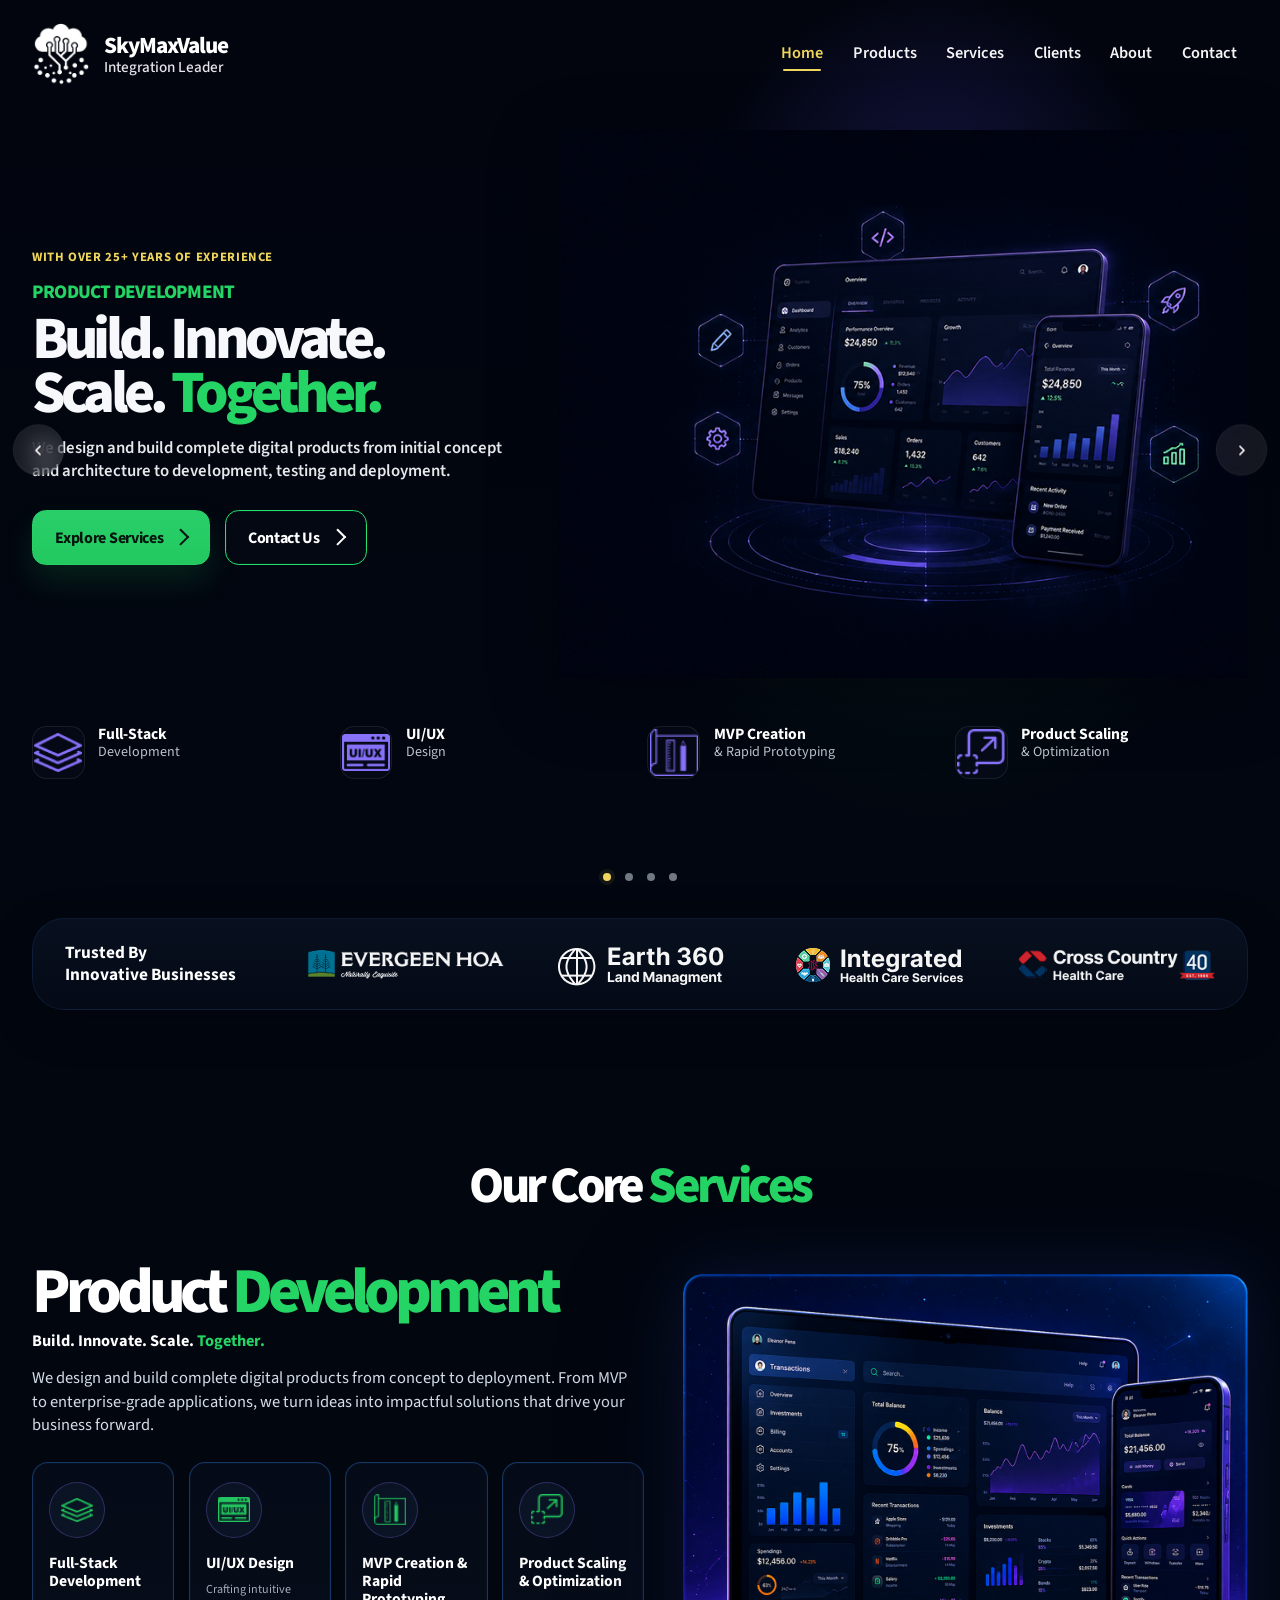
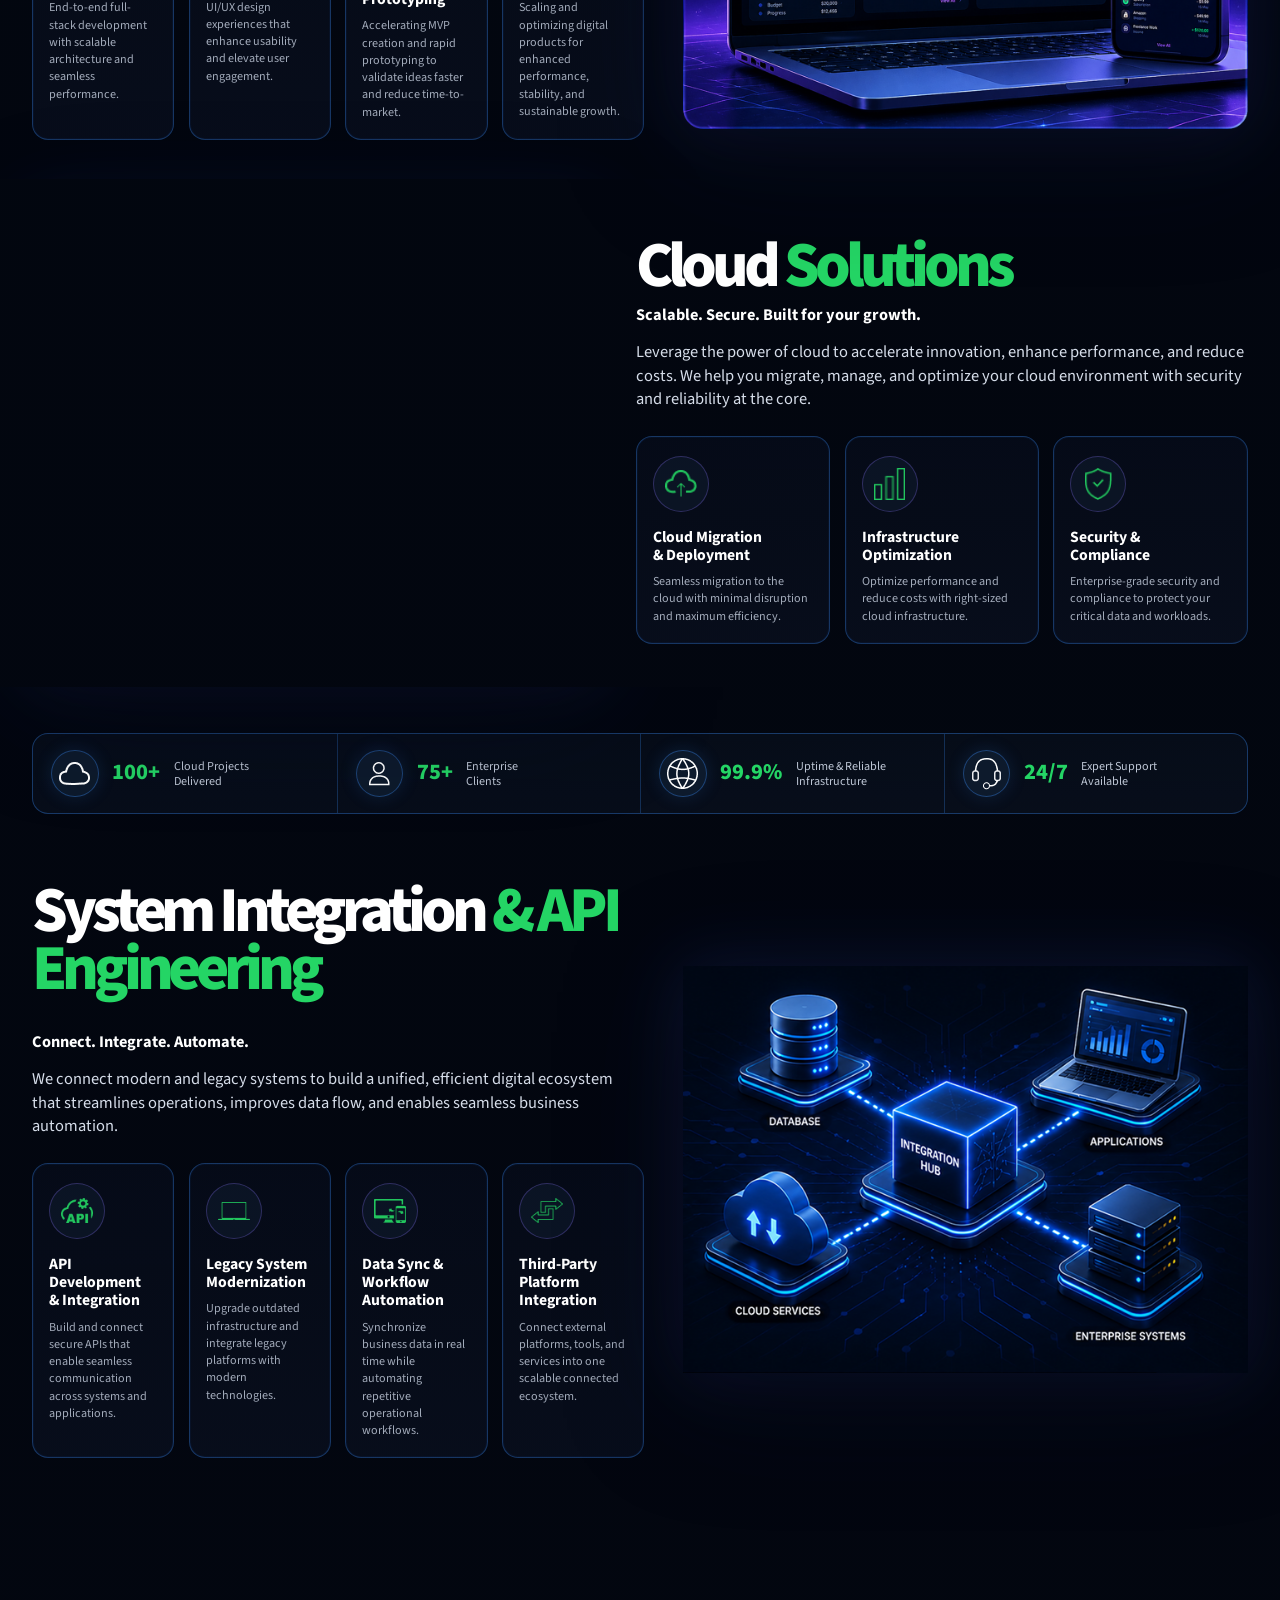
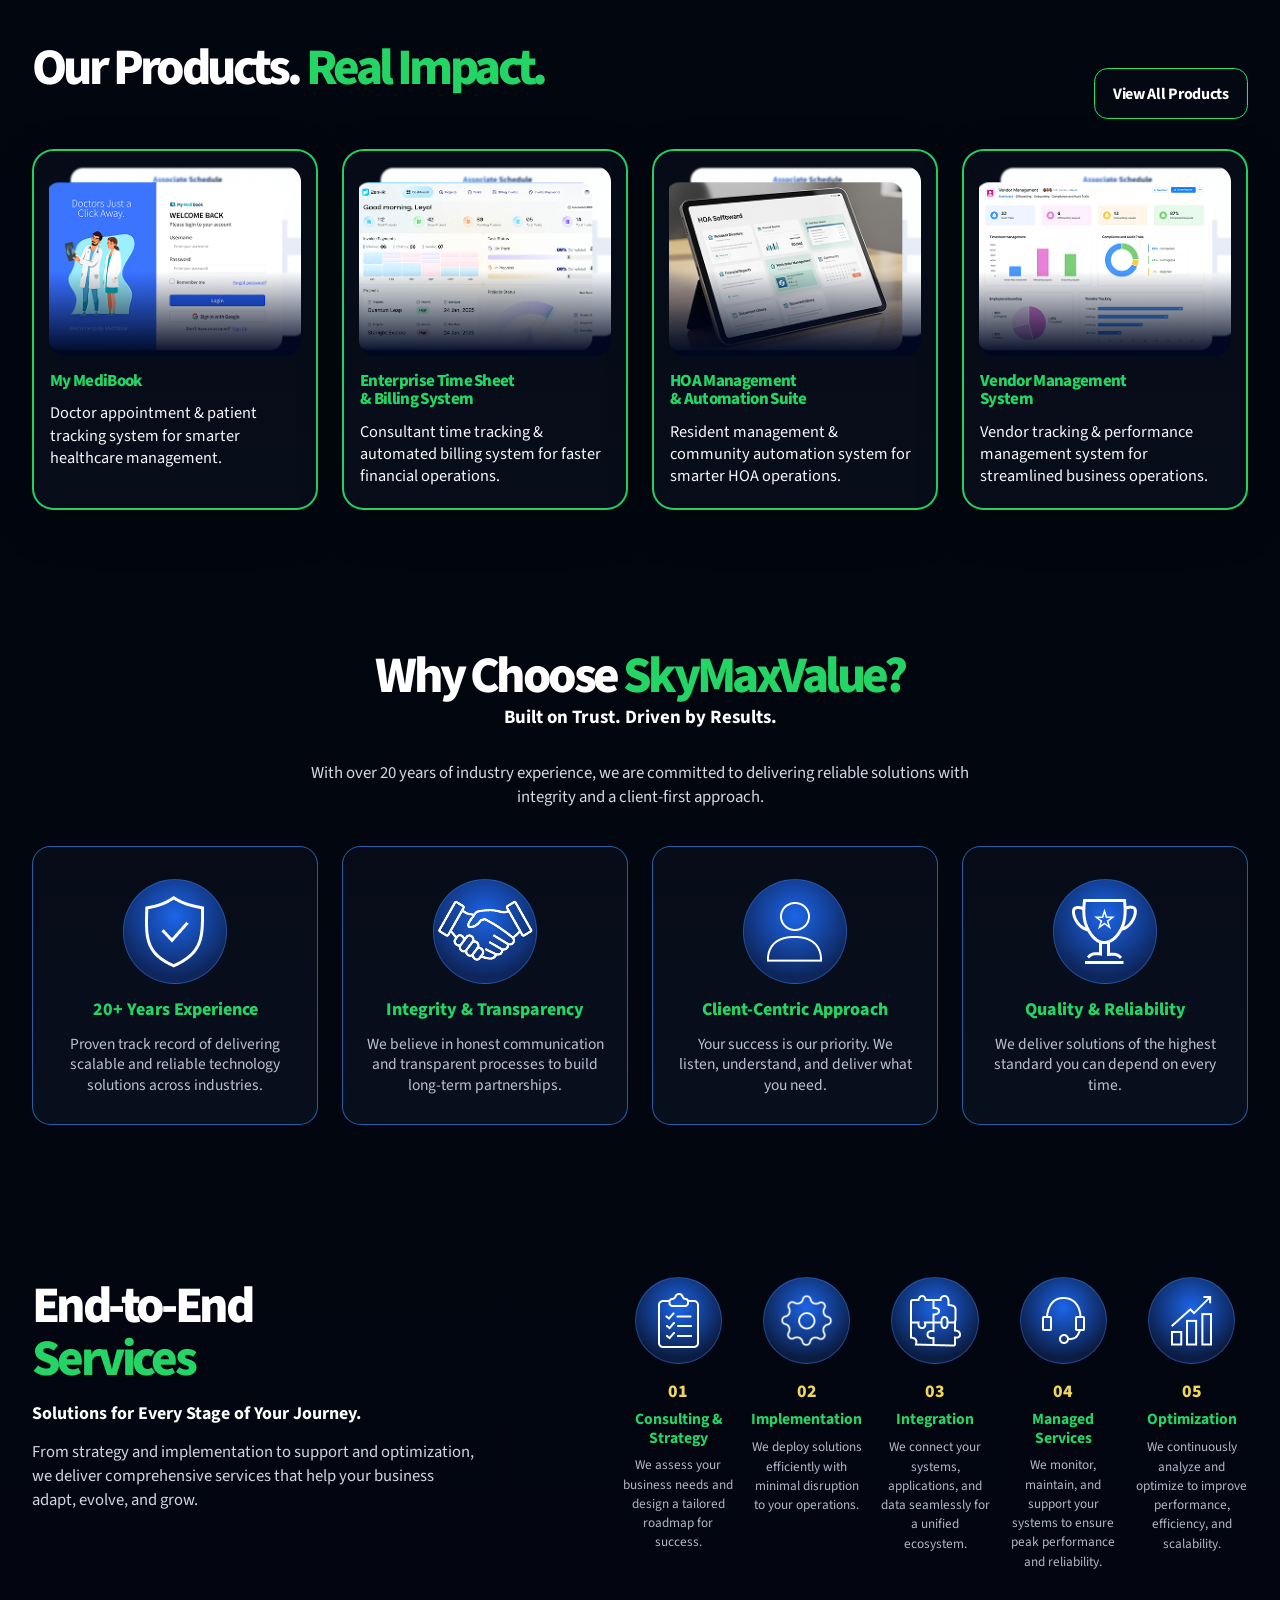
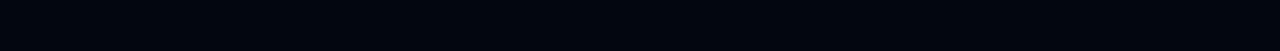
==== index.html @ 905938cf "Updated website files" ====
<!DOCTYPE html>
<html lang="en">
<head>
  <meta charset="UTF-8" />
  <meta name="viewport" content="width=device-width, initial-scale=1.0" />
  <title>SkyMaxValue</title>
  <meta name="description" content="SkyMaxValue delivers product development, cloud solutions, system integration, and technology consulting." />
  
  <link href="https://fonts.googleapis.com/css2?family=Source+Sans+Pro:wght@300;400;600;700&display=swap" rel="stylesheet">
  
  <link href="https://cdn.jsdelivr.net/npm/bootstrap@5.3.3/dist/css/bootstrap.min.css" rel="stylesheet" />

  <link rel="stylesheet" href="style.css" />
</head>
<body>
  
    


  <header class="hero-shell" id="home">
    <nav class="navbar navbar-expand-lg sky-nav">
      <div class="container-xxl sky-nav__inner">


              <a class="navbar-brand sky-brand" href="#home" aria-label="SkyMaxValue home">

            <img src="images/skylogo.png" alt="SkyMaxValue Logo" class="sky-brand__logo">

            <span class="sky-brand__copy">
                <span class="sky-brand__name">SkyMaxValue</span>
                <span class="sky-brand__tag">Integration Leader</span>
            </span>

        </a>

        <button class="navbar-toggler sky-toggler" type="button" data-bs-toggle="collapse" data-bs-target="#primaryNav" aria-controls="primaryNav" aria-expanded="false" aria-label="Toggle navigation">
          <span class="navbar-toggler-icon"></span>
        </button>

        <div class="collapse navbar-collapse sky-nav__collapse" id="primaryNav">
          <ul class="navbar-nav ms-auto sky-nav__list">
            <li class="nav-item"><a class="nav-link active" href="#home">Home</a></li>
            <li class="nav-item"><a class="nav-link" href="#products">Products</a></li>
            <li class="nav-item"><a class="nav-link" href="#services">Services</a></li>
            <li class="nav-item"><a class="nav-link" href="#clients">Clients</a></li>
            <li class="nav-item"><a class="nav-link" href="#about">About</a></li>
            <li class="nav-item"><a class="nav-link" href="#contact">Contact</a></li>
          </ul>
        </div>
      </div>
    </nav>

    <div id="heroCarousel" class="carousel slide carousel-fade hero-carousel" data-bs-ride="carousel" data-bs-interval="6500" data-bs-pause="false">
      <div class="carousel-indicators hero-carousel__indicators">
        <button type="button" data-bs-target="#heroCarousel" data-bs-slide-to="0" class="active" aria-current="true" aria-label="Slide 1"></button>
        <button type="button" data-bs-target="#heroCarousel" data-bs-slide-to="1" aria-label="Slide 2"></button>
        <button type="button" data-bs-target="#heroCarousel" data-bs-slide-to="2" aria-label="Slide 3"></button>
        <button type="button" data-bs-target="#heroCarousel" data-bs-slide-to="3" aria-label="Slide 4"></button>
      </div>

      <div class="carousel-inner hero-carousel__inner">
        <div class="carousel-item active hero-slide hero-slide--product">
          <div class="hero-slide__veil"></div>
          <div class="container-xxl hero-slide__content">
            <div class="row align-items-center g-4 g-xl-5">
              <div class="col-lg-5 col-xl-5 hero-copy">
                <p class="hero-copy__eyebrow">WITH OVER 25+ YEARS OF EXPERIENCE</p>
                <p class="hero-copy__kicker">PRODUCT DEVELOPMENT</p>
                <h1 class="hero-copy__title">Build. Innovate.<br />Scale. <span>Together.</span></h1>
                <p class="hero-copy__text">We design and build complete digital products from initial concept and architecture to development, testing and deployment.</p>
                <div class="hero-copy__actions">
                  <a class="btn btn-sky btn-sky--solid" href="#services">Explore Services <span class="btn-arrow" aria-hidden="true"></span></a>
                  <a class="btn btn-sky btn-sky--outline" href="#contact">Contact Us <span class="btn-arrow" aria-hidden="true"></span></a>
                </div>
              </div>

              <div class="col-lg-7 col-xl-7 hero-visual">
                
                <img class="hero-visual__image" src="images/product.png" alt="Product development dashboard illustration" loading="eager" decoding="async" />
              </div>
            </div>

            <div class="hero-features">
             <article class="hero-feature">
              <span class="hero-feature__icon hero-feature__icon--violet">
                    <img src="images/fullstack.png" alt="Full Stack Development Icon">
                </span>

                <div>
                    <h3>Full-Stack</h3>
                    <p>Development</p>
                </div>

            </article>

              <article class="hero-feature">
                <span class="hero-feature__icon hero-feature__icon--violet">
                  <img src="images/uiux.png" alt="UI/UX Design Icon">
                </span>
                <div><h3>UI/UX</h3><p>Design</p></div>
              </article>

              <article class="hero-feature">
                <span class="hero-feature__icon hero-feature__icon--violet">
                <img src="images/mvp.png" alt="MVP Creation & Rapid Prototyping">  
                </span>
                <div><h3>MVP Creation</h3><p>&amp; Rapid Prototyping</p></div>
              </article>

              <article class="hero-feature">
                <span class="hero-feature__icon hero-feature__icon--violet">
                  <img src="images/product-scaling.png" alt="Product Scaling Icon">
                </span>
                <div><h3>Product Scaling</h3><p>&amp; Optimization</p></div>
              </article>


            </div>
          </div>
        </div>

        <div class="carousel-item hero-slide hero-slide--cloud">
          <div class="hero-slide__veil"></div>
          <div class="container-xxl hero-slide__content">
            <div class="row align-items-center g-4 g-xl-5">
              <div class="col-lg-5 col-xl-5 hero-copy">
                <p class="hero-copy__eyebrow">WITH OVER 25+ YEARS OF EXPERIENCE</p>
                <p class="hero-copy__kicker">CLOUD-BASED APPLICATION ENGINEERING</p>
                <h2 class="hero-copy__title">Secure Cloud.<br />Scalable <span>Growth.</span></h2>
                <p class="hero-copy__text">We develop cloud-native applications that deliver speed, reliability, and flexibility.</p>
                <div class="hero-copy__actions">
                  <a class="btn btn-sky btn-sky--solid" href="#services">Explore Services <span class="btn-arrow" aria-hidden="true"></span></a>
                  <a class="btn btn-sky btn-sky--outline" href="#contact">Contact Us <span class="btn-arrow" aria-hidden="true"></span></a>
                </div>
              </div>

              <div class="col-lg-7 col-xl-7 hero-visual">
               
                <img class="hero-visual__image" src="images/hero-cloud.png" alt="Cloud infrastructure illustration" loading="lazy" decoding="async" />
              </div>
            </div>

            <div class="hero-features">


               <article class="hero-feature">
                <span class="hero-feature__icon hero-feature__icon--violet">
                  <img src="images/cloud.png" alt="Product Scaling Icon">
                </span>
                <div><h3>Cloud Architecture</h3><p>Azure, AWS</p></div>
              </article>

               <article class="hero-feature">
                <span class="hero-feature__icon hero-feature__icon--violet">
                  <img src="images/micro.png" alt="Product Scaling Icon">
                </span>
                <div><h3>Microservices</h3><p>&amp; Containerization</p></div>
              </article>




                  <article class="hero-feature">
                <span class="hero-feature__icon hero-feature__icon--violet">
                  <img src="images/serverless.png" alt="Product Scaling Icon">
                </span>
                <div><h3>Serverless</h3><p>Computing</p></div>
              </article>


          <article class="hero-feature">
                <span class="hero-feature__icon hero-feature__icon--violet">
                  <img src="images/cloud migration-purple.png" alt="Product Scaling Icon">
                </span>
                <div><h3>Cloud Migration</h3><p>&amp; Modernization</p></div>
              </article>


              
            </div>
          </div>
        </div>

        <div class="carousel-item hero-slide hero-slide--api">
          <div class="hero-slide__veil"></div>
          <div class="container-xxl hero-slide__content">
            <div class="row align-items-center g-4 g-xl-5">
              <div class="col-lg-5 col-xl-5 hero-copy">
                <p class="hero-copy__eyebrow">WITH OVER 25+ YEARS OF EXPERIENCE</p>
                <p class="hero-copy__kicker">SYSTEM INTEGRATION &amp; API ENGINEERING</p>
                <h2 class="hero-copy__title">Connect. Integrate.<br /><span>Automate.</span></h2>
                <p class="hero-copy__text">We connect new and existing systems to create an unified, efficient digital ecosystem.</p>
                <div class="hero-copy__actions">
                  <a class="btn btn-sky btn-sky--solid" href="#services">Explore Services <span class="btn-arrow" aria-hidden="true"></span></a>
                  <a class="btn btn-sky btn-sky--outline" href="#contact">Contact Us <span class="btn-arrow" aria-hidden="true"></span></a>
                </div>
              </div>

              <div class="col-lg-7 col-xl-7 hero-visual">
             
                <img class="hero-visual__image" src="images/hero-api.png" alt="API integration and automation illustration" loading="lazy" decoding="async" />
              </div>
            </div>

            <div class="hero-features">



                <article class="hero-feature">
                <span class="hero-feature__icon hero-feature__icon--violet">
                  <img src="images/api-icon.png" alt="Product Scaling Icon">
                </span>
                <div><h3>API Development</h3><p>&amp; Integration</p></div>
              </article>


                <article class="hero-feature">
                <span class="hero-feature__icon hero-feature__icon--violet">
                  <img src="images/legacy.png" alt="Product Scaling Icon">
                </span>
                <div><h3>Legacy System</h3><p>Modernization</p></div>
              </article>

                <article class="hero-feature">
                <span class="hero-feature__icon hero-feature__icon--violet">
                  <img src="images/data-sync.png" alt="Product Scaling Icon">
                </span>
                <div><h3>Data Synchronization</h3><p>&amp; Workflow Automation</p></div>
              </article>

                <article class="hero-feature">
                <span class="hero-feature__icon hero-feature__icon--violet">
                  <img src="images/third-party.png" alt="Product Scaling Icon">
                </span>
                <div><h3>Third-Party Platform</h3><p>Integration</p></div>
              </article>




           
            
            </div>
          </div>
        </div>

        <div class="carousel-item hero-slide hero-slide--consulting">
          <div class="hero-slide__veil"></div>
          <div class="container-xxl hero-slide__content">
            <div class="row align-items-center g-4 g-xl-5">
              <div class="col-lg-5 col-xl-5 hero-copy">
                <p class="hero-copy__eyebrow">WITH OVER 25+ YEARS OF EXPERIENCE</p>
                <p class="hero-copy__kicker">TECHNOLOGY CONSULTING</p>
                <h2 class="hero-copy__title">Strategize. Plan.<br />Transform. <span>Succeed.</span></h2>
                <p class="hero-copy__text">We connect new and existing systems to create an unified, efficient digital ecosystem.</p>
                <div class="hero-copy__actions">
                  <a class="btn btn-sky btn-sky--solid" href="#services">Explore Services <span class="btn-arrow" aria-hidden="true"></span></a>
                  <a class="btn btn-sky btn-sky--outline" href="#contact">Contact Us <span class="btn-arrow" aria-hidden="true"></span></a>
                </div>
              </div>

              <div class="col-lg-7 col-xl-7 hero-visual">
      
                <img class="hero-visual__image" src="images/hero-consulting.png" alt="Technology consulting planning illustration" loading="lazy" decoding="async" />
              </div>
            </div>

            <div class="hero-features">


              <article class="hero-feature">
                <span class="hero-feature__icon hero-feature__icon--violet">
                  <img src="images/architecture.png" alt="Product Scaling Icon">
                </span>
                <div><h3>Architecture</h3><p>Assessments</p></div>
              </article>


              <article class="hero-feature">
                <span class="hero-feature__icon hero-feature__icon--violet">
                  <img src="images/cloud-strategy.png" alt="Product Scaling Icon">
                </span>
                <div><h3>Cloud Strategy</h3><p>&amp; Roadmap</p></div>
              </article>



              <article class="hero-feature">
                <span class="hero-feature__icon hero-feature__icon--violet">
                  <img src="images/Product Planning.png" alt="Product Scaling Icon">
                </span>
                <div><h3>Product Planning</h3><p>&amp; Technical Advisory</p></div>
              </article>


              <article class="hero-feature">
                <span class="hero-feature__icon hero-feature__icon--violet">
                  <img src="images/Performance, Security.png" alt="Product Scaling Icon">
                </span>
                <div><h3>Performance, Security,</h3><p>&amp; Scalability Reviews</p></div>
              </article>



  
            </div>
          </div>
        </div>
      </div>

      <button class="carousel-control-prev hero-carousel__control" type="button" data-bs-target="#heroCarousel" data-bs-slide="prev" aria-label="Previous slide">
        <span class="carousel-control-prev-icon" aria-hidden="true"></span>
      </button>
      <button class="carousel-control-next hero-carousel__control" type="button" data-bs-target="#heroCarousel" data-bs-slide="next" aria-label="Next slide">
        <span class="carousel-control-next-icon" aria-hidden="true"></span>
      </button>
    </div>
  </header>

  <section class="trusted-strip" id="clients">

    <div class="container-xxl">

        <div class="trusted-strip__panel">

            <div class="trusted-strip__label">
                Trusted By<br>
                Innovative Businesses
            </div>

            <div class="trusted-strip__logos">

                <div class="trusted-logo">
                    <img src="images/evergreen-hoa.png" alt="Evergreen HOA">
                </div>

                <div class="trusted-logo">
                    <img src="images/earth360.png" alt="Earth 360">
                </div>

                <div class="trusted-logo">
                    <img src="images/intregratedhealthcare.png" alt="Integrated Health Care">
                </div>

                <div class="trusted-logo">
                    <img src="images/crosscountry.png" alt="Cross Country Health Care">
                </div>

            </div>

        </div>

    </div>

</section>




  <main>
    <section class="services-shell reveal" id="services">
      <div class="container-xxl">
        <h2 class="section-heading">Our Core <span>Services</span></h2>

        <article class="service-block service-block--product">
          <div class="service-block__copy">
            <h3>Product <span>Development</span></h3>
            <p class="service-block__lead">Build. Innovate. Scale. <span>Together.</span></p>
            <p class="service-block__text">We design and build complete digital products from concept to deployment. From MVP to enterprise-grade applications, we turn ideas into impactful solutions that drive your business forward.</p>

            <div class="service-mini-grid">
              <div class="mini-card">
                <span class="mini-card__icon"> <img src="images/product-fullstack.png" alt="Full stack Icon"> </span>
                <h4>Full-Stack<br />Development</h4>
                <p>End-to-end full-stack development with scalable architecture and seamless performance.</p>
              </div>

              <div class="mini-card">
                <span class="mini-card__icon"> <img src="images/product-uiux.png" alt="UI/UX Design Icon"> </span>
                <h4>UI/UX Design</h4>
                <p>Crafting intuitive UI/UX design experiences that enhance usability and elevate user engagement.</p>
              </div>
              <div class="mini-card">
                <span class="mini-card__icon"> <img src="images/product-mvp.png" alt="Clipboard Icon"> </span>
                <h4>MVP Creation &amp;<br />Rapid Prototyping</h4>
                <p>Accelerating MVP creation and rapid prototyping to validate ideas faster and reduce time-to-market.</p>
              </div>
              <div class="mini-card">
                <span class="mini-card__icon"> <img src="images/product-scaling-green.png" alt="Expand Icon"> </span>
                <h4>Product Scaling<br />&amp; Optimization</h4>
                <p>Scaling and optimizing digital products for enhanced performance, stability, and sustainable growth.</p>
              </div>
            </div>
          </div>

          <div class="service-block__visual">
            <img src="images/product-devlopment.png" alt="Product development platform illustration" loading="lazy" decoding="async" />
          </div>
        </article>

        <article class="service-block service-block--cloud service-block--reverse">
          <div class="service-block__visual">
            <img src="images/cloud solutions.png" alt="Cloud solutions illustration" loading="lazy" decoding="async" />
          </div>

          <div class="service-block__copy">
            <h3>Cloud <span>Solutions</span></h3>
            <p class="service-block__lead">Scalable. Secure. Built for your growth.</p>
            <p class="service-block__text">Leverage the power of cloud to accelerate innovation, enhance performance, and reduce costs. We help you migrate, manage, and optimize your cloud environment with security and reliability at the core.</p>

            <div class="service-mini-grid service-mini-grid--three">
              <div class="mini-card">
                
                <span class="mini-card__icon"> <img src="images/cloud migration.png" alt="Cloud Migration Icon"> </span>


                <h4>Cloud Migration<br />&amp; Deployment</h4>
                <p>Seamless migration to the cloud with minimal disruption and maximum efficiency.</p>
              </div>

              <div class="mini-card">
                <span class="mini-card__icon"> <img src="images/infrastructure.png" alt="Infrastructure Icon"> </span>
                <h4>Infrastructure<br />Optimization</h4>
                <p>Optimize performance and reduce costs with right-sized cloud infrastructure.</p>
              </div>
              <div class="mini-card">
                <span class="mini-card__icon"> <img src="images/security.png" alt="Security & Compliance Icon"> </span>
                <h4>Security &amp;<br />Compliance</h4>
                <p>Enterprise-grade security and compliance to protect your critical data and workloads.</p>
              </div>
            </div>
          </div>



          <div class="service-metrics">
            <div class="metric">

              <span class="metric__icon"><img src="images/cloud-white.png" alt="Security & Compliance Icon"></span>

           


              <strong>100+</strong>
              <p>Cloud Projects<br />Delivered</p>
            </div>
            <div class="metric">
              <span class="metric__icon"><img src="images/cloud-clients.png" alt="User Icon"></span>
              <strong>75+</strong>
              <p>Enterprise<br />Clients</p>
            </div>
            <div class="metric">
              <span class="metric__icon"><img src="images/cloud-infa.png" alt="Globe Icon"></span>
              <strong>99.9%</strong>
              <p>Uptime &amp; Reliable<br />Infrastructure</p>
            </div>
            <div class="metric">
              <span class="metric__icon"><img src="images/cloud-experts.png" alt="Experts" Icon"></span>
              <strong>24/7</strong>
              <p>Expert Support<br />Available</p>
            </div>
          </div>
        </article>



        

        <article class="service-block service-block--integration">
          

    <div class="service-block__copy">

        <h3>System Integration <span>&amp; API Engineering</span></h3>
        <br>

        <p class="service-block__lead">
            Connect. Integrate. Automate.
        </p>

        <p class="service-block__text">
            We connect modern and legacy systems to build a unified, efficient digital ecosystem that streamlines operations, improves data flow, and enables seamless business automation.
        </p>

        <div class="service-mini-grid">

            <div class="mini-card">

                <span class="mini-card__icon">
                    <img src="images/api-icon-green.png" alt="API Development and Integration Icon">
                </span>

                <h4>API Development<br />&amp; Integration</h4>

                <p>
                    Build and connect secure APIs that enable seamless communication across systems and applications.
                </p>

            </div>

            <div class="mini-card">

                <span class="mini-card__icon">
                    <img src="images/legacy-green.png" alt="Legacy System Modernization Icon">
                </span>

                <h4>Legacy System<br />Modernization</h4>

                <p>
                    Upgrade outdated infrastructure and integrate legacy platforms with modern technologies.
                </p>

            </div>

            <div class="mini-card">

                <span class="mini-card__icon">
                    <img src="images/data-sync-green.png" alt="Workflow Automation Icon">
                </span>

                <h4>Data Sync &amp;<br />Workflow Automation</h4>

                <p>
                    Synchronize business data in real time while automating repetitive operational workflows.
                </p>

            </div>

            <div class="mini-card">

                <span class="mini-card__icon">
                    <img src="images/third-party-green.png" alt="Third Party Platform Integration Icon">
                </span>

                <h4>Third-Party Platform<br />Integration</h4>

                <p>
                    Connect external platforms, tools, and services into one scalable connected ecosystem.
                </p>

            </div>

        </div>

    </div>

    <div class="service-block__visual">

        <img src="images/system-integration.png" alt="System integration and API engineering illustration" loading="lazy" decoding="async"/>
            
             </div>

</article>
      </div>
    </section>


    

    <section class="products-shell reveal" id="products">
      <div class="container-xxl">
        <div class="section-head-row">
          <h2 class="section-heading section-heading--left">Our Products. <span>Real Impact.</span></h2>
          <a class="btn btn-sky btn-sky--outline btn-sky--compact" href="#contact">View All Products</a>
        </div>

        <div class="row g-4 row-cols-1 row-cols-md-2 row-cols-xl-4">
          <div class="col">
            <article class="product-card">
              <div class="product-card__media">
                <img src="images/product-medibook2.png" alt="My MediBook product preview" loading="lazy" decoding="async" />
              </div>
              <div class="product-card__body">
                <h3>My MediBook</h3>
                <p>Doctor appointment &amp; patient tracking system for smarter healthcare management.</p>
              </div>
            </article>
          </div>

          <div class="col">
            <article class="product-card">
              <div class="product-card__media">
                <img src="images/product-enterprise.png" alt="Enterprise Time Sheet and Billing System preview" loading="lazy" decoding="async" />
              </div>
              <div class="product-card__body">
                <h3>Enterprise Time Sheet<br />&amp; Billing System</h3>
                <p>Consultant time tracking &amp; automated billing system for faster financial operations.</p>
              </div>
            </article>
          </div>

          <div class="col">
            <article class="product-card">
              <div class="product-card__media">
                <img src="images/product-hoa.png" alt="HOA Management and Automation Suite preview" loading="lazy" decoding="async" />
              </div>
              <div class="product-card__body">
                <h3>HOA Management<br />&amp; Automation Suite</h3>
                <p>Resident management &amp; community automation system for smarter HOA operations.</p>
              </div>
            </article>
          </div>

          <div class="col">
            <article class="product-card">
              <div class="product-card__media">
                <img src="images/product-vendor.png" alt="Vendor Management System preview" loading="lazy" decoding="async" />
              </div>
              <div class="product-card__body">
                <h3>Vendor Management<br />System</h3>
                <p>Vendor tracking &amp; performance management system for streamlined business operations.</p>
              </div>
            </article>
          </div>
        </div>
      </div>
    </section>

    <section class="why-shell reveal" id="about">
      <div class="container-xxl">
        <h2 class="section-heading">Why Choose <span>SkyMaxValue?</span></h2>
        <p class="section-intro"><strong>Built on Trust. Driven by Results.</strong><br />With over 20 years of industry experience, we are committed to delivering reliable solutions with integrity and a client-first approach.</p>

        <div class="row g-4 row-cols-1 row-cols-md-2 row-cols-xl-4">
          <div class="col">
            <article class="why-card">
              <span class="why-card__icon"><img src="images/icon-skymax.png" alt="20+ Years Experience"></span>
              <h3>20+ Years Experience</h3>
              <p>Proven track record of delivering scalable and reliable technology solutions across industries.</p>
            </article>
          </div>
          <div class="col">
            <article class="why-card">
              <span class="why-card__icon"><img src="images/icon-hand.png" alt="Integrity & Transparency"></span>
              <h3>Integrity &amp; Transparency</h3>
              <p>We believe in honest communication and transparent processes to build long-term partnerships.</p>
            </article>
          </div>
          <div class="col">
            <article class="why-card">
              <span class="why-card__icon"><img src="images/icon-client.png" alt="Client-Centric Approach"></span>
              <h3>Client-Centric Approach</h3>
              <p>Your success is our priority. We listen, understand, and deliver what you need.</p>
            </article>
          </div>
          <div class="col">
            <article class="why-card">
              <span class="why-card__icon"><img src="images/icon-quality.png" alt="Quality & Reliability"></span>
              <h3>Quality &amp; Reliability</h3>
              <p>We deliver solutions of the highest standard you can depend on every time.</p>
            </article>
          </div>
        </div>
      </div>
    </section>

    <section class="journey-shell reveal">
      <div class="container-xxl">
        <div class="journey-grid">
          <div class="journey-intro">
            <h2 class="section-heading section-heading--left">End-to-End<br /><span>Services</span></h2>
            <h3 class="journey-intro__subtitle">Solutions for Every Stage of Your Journey.</h3>
            <p>From strategy and implementation to support and optimization, we deliver comprehensive services that help your business adapt, evolve, and grow.</p>
          </div>

          <div class="journey-steps">
            <article class="journey-step">
              <span class="journey-step__icon"><img src="images/icon-clipboard.png" alt="Consulting & Strategy"></span>
              <strong>01</strong>
              <h4>Consulting &amp; Strategy</h4>
              <p>We assess your business needs and design a tailored roadmap for success.</p>
            </article>
            <article class="journey-step">
              <span class="journey-step__icon"><img src="images/icon-gear.png" alt="Implementation"></span>
              <strong>02</strong>
              <h4>Implementation</h4>
              <p>We deploy solutions efficiently with minimal disruption to your operations.</p>
            </article>
            <article class="journey-step">
              <span class="journey-step__icon"><img src="images/icon-puzzle.png" alt="Integration"></span>
              <strong>03</strong>
              <h4>Integration</h4>
              <p>We connect your systems, applications, and data seamlessly for a unified ecosystem.</p>
            </article>
            <article class="journey-step">
              <span class="journey-step__icon"><img src="images/icon-headset.png" alt="Managed Services"></span>
              <strong>04</strong>
              <h4>Managed Services</h4>
              <p>We monitor, maintain, and support your systems to ensure peak performance and reliability.</p>
            </article>
            <article class="journey-step">
              <span class="journey-step__icon"><img src="images/icon-chart.png" alt="Optimization"></span>
              <strong>05</strong>
              <h4>Optimization</h4>
              <p>We continuously analyze and optimize to improve performance, efficiency, and scalability.</p>
            </article>
          </div>
        </div>
      </div>
    </section>
  </main>

 

  <script src="https://cdn.jsdelivr.net/npm/bootstrap@5.3.3/dist/js/bootstrap.bundle.min.js"></script>
  <script src="script.js"></script>
</body>
</html>
---- style.css ----
:root {
  --bg-0: #02060f;
  --bg-1: #040916;
  --bg-2: #071021;
  --panel: rgba(8, 15, 29, 0.92);
  --panel-2: rgba(7, 13, 25, 0.9);
  --line: rgba(51, 125, 222, 0.38);
  --line-soft: rgba(45, 123, 236, 0.18);
  --text: #f7f8fb;
  --muted: rgba(220, 229, 245, 0.82);
  --muted-2: rgba(220, 229, 245, 0.72);
  --green: #24d565;
  --green-2: #16c659;
  --gold: #f0d65c;
  --blue: #2f7fff;
  --blue-2: #1d6cff;
  --violet: #8d72ff;
  --shadow-lg: 0 22px 70px rgba(0, 0, 0, 0.42);
  --shadow-md: 0 14px 44px rgba(0, 0, 0, 0.28);
  --radius-lg: 26px;
  --radius-md: 18px;
  --radius-sm: 12px;
  --container: 1240px;
}

*,
*::before,
*::after {
  box-sizing: border-box;
}

html {
  scroll-behavior: smooth;
}

body {
  margin: 0;
  min-height: 100vh;
  color: var(--text);
 font-family: 'Source Sans Pro', sans-serif;
  background:
    radial-gradient(circle at 16% 12%, rgba(30, 211, 106, 0.14), transparent 0 22%),
    radial-gradient(circle at 80% 10%, rgba(45, 123, 236, 0.22), transparent 0 24%),
    radial-gradient(circle at 78% 72%, rgba(140, 114, 255, 0.08), transparent 0 26%),
    linear-gradient(180deg, #02040a 0%, #02060f 16%, #030610 100%);
  overflow-x: clip;
  position: relative;
}

body::before,
body::after {
  content: "";
  position: fixed;
  inset: 0;
  pointer-events: none;
  z-index: -1;
}

body::before {
  background:
    radial-gradient(circle at 20% 16%, rgba(47, 127, 255, 0.06), transparent 0 22%),
    radial-gradient(circle at 82% 0%, rgba(36, 213, 101, 0.05), transparent 0 16%),
    radial-gradient(circle at 58% 68%, rgba(141, 114, 255, 0.06), transparent 0 25%);
  opacity: 0.9;
}

body::after {
  background-image:
    linear-gradient(rgba(255, 255, 255, 0.013) 1px, transparent 1px),
    linear-gradient(90deg, rgba(255, 255, 255, 0.013) 1px, transparent 1px);
  background-size: 180px 180px;
  opacity: 0.15;
  mask-image: radial-gradient(circle at center, black 52%, transparent 100%);
}

a {
  color: inherit;
}

img {
  max-width: 100%;
  display: block;
}

button,
a {
  -webkit-tap-highlight-color: transparent;
}

:focus-visible {
  outline: 2px solid rgba(240, 214, 92, 0.86);
  outline-offset: 3px;
}

.sprite {
  position: absolute;
  width: 0;
  height: 0;
  overflow: hidden;
}

.sprite symbol,
.sprite svg {
  fill: none;
  stroke: currentColor;
  stroke-width: 1.75;
  stroke-linecap: round;
  stroke-linejoin: round;
}

.container-xxl {
  max-width: var(--container);
}

.hero-shell {
  position: relative;
  overflow: clip;
}

.sky-nav {
  position: absolute;
  inset: 0 0 auto;
  z-index: 50;
  padding: 1.1rem 0 0;
}

.sky-nav__inner {
  display: flex;
  align-items: center;
  gap: 1rem;
}



.sky-brand {
    display: inline-flex;
    align-items: center;
    gap: 0.9rem;
    text-decoration: none;
    white-space: nowrap;
}

.sky-brand__logo {
    width: 58px;
    height: auto;
    display: block;
    object-fit: contain;
    flex-shrink: 0;
}


.sky-brand__name {
    font-size: 1.45rem;
    font-weight: 800;
    letter-spacing: -0.05em;
    color: #fff;
    margin: 0;
}

.sky-brand__tag {
    margin-top: 0.18rem;
    font-size: 0.95rem;
    font-weight: 500;
    color: rgba(248, 249, 252, 0.92);
}


.sky-brand__copy {
  display: flex;
  flex-direction: column;
  line-height: 1;
}




.sky-toggler {
  margin-left: auto;
  border: 1px solid rgba(255, 255, 255, 0.1);
  border-radius: 0.95rem;
  padding: 0.55rem 0.75rem;
  background: rgba(255, 255, 255, 0.04);
  box-shadow: 0 10px 20px rgba(0, 0, 0, 0.18);
}

.sky-toggler .navbar-toggler-icon {
  filter: invert(1) brightness(1.85);
}

.sky-nav__collapse {
  justify-content: flex-end;
}

.sky-nav__list {
  gap: 0.45rem;
}

.sky-nav__list .nav-link {
  position: relative;
  font-size: 1.02rem;
  font-weight: 600;
  color: rgba(255, 255, 255, 0.96);
  padding: 0.35rem 0.7rem 0.5rem;
  margin: 0 0.2rem;
  transition: color 0.22s ease, opacity 0.22s ease;
}

.sky-nav__list .nav-link::after {
  content: "";
  position: absolute;
  left: 0.65rem;
  right: 0.65rem;
  bottom: 0.16rem;
  height: 2px;
  border-radius: 999px;
  background: transparent;
  transform: scaleX(0);
  transform-origin: center;
  transition: transform 0.22s ease, background-color 0.22s ease;
}

.sky-nav__list .nav-link:hover,
.sky-nav__list .nav-link.active {
  color: var(--gold);
}

.sky-nav__list .nav-link:hover::after,
.sky-nav__list .nav-link.active::after {
  background: var(--gold);
  transform: scaleX(1);
}

.hero-carousel {
  position: relative;
  min-height: 100svh;
}

.hero-carousel__inner {
  min-height: 100svh;
}

.hero-carousel__inner .carousel-item {
  min-height: 100svh;
}

.hero-slide {
  position: relative;
  min-height: 100svh;
  padding: 7.9rem 0 5.1rem;
  background:
    radial-gradient(circle at 72% 18%, rgba(71, 78, 255, 0.24), transparent 0 21%),
    radial-gradient(circle at 87% 52%, rgba(46, 214, 255, 0.1), transparent 0 18%),
    linear-gradient(180deg, rgba(2, 6, 16, 0.3), rgba(2, 6, 16, 0.96));
}

.hero-slide--product {
  --slide-glow: rgba(94, 80, 255, 0.23);
  --slide-glow-2: rgba(36, 213, 101, 0.08);
}

.hero-slide--cloud {
  --slide-glow: rgba(47, 127, 255, 0.24);
  --slide-glow-2: rgba(36, 213, 101, 0.08);
}

.hero-slide--api {
  --slide-glow: rgba(25, 211, 255, 0.22);
  --slide-glow-2: rgba(36, 213, 101, 0.08);
}

.hero-slide--consulting {
  --slide-glow: rgba(63, 120, 255, 0.24);
  --slide-glow-2: rgba(36, 213, 101, 0.06);
}

.hero-slide__veil {
  position: absolute;
  inset: 0;
  background:
    radial-gradient(circle at 73% 24%, var(--slide-glow) 0, transparent 20%),
    radial-gradient(circle at 73% 58%, var(--slide-glow-2) 0, transparent 28%),
    linear-gradient(180deg, rgba(2, 6, 16, 0.72), rgba(2, 6, 16, 0.94));
  pointer-events: none;
}

.hero-slide__content {
  position: relative;
  z-index: 2;
}

.hero-copy {
  position: relative;
  padding-top: 0.55rem;
}

.hero-copy__eyebrow {
  margin: 0 0 0.9rem;
  color: var(--gold);
  font-size: 0.8rem;
  font-weight: 700;
  letter-spacing: 0.05em;
}

.hero-copy__kicker {
  margin: 0 0 0.62rem;
  color: var(--green);
  font-size: clamp(1.18rem, 1.5vw, 1.62rem);
  line-height: 1.08;
  font-weight: 800;
  letter-spacing: -0.04em;
}

.hero-copy__title {
  margin: 0 0 1rem;
  max-width: 10ch;
  font-size: clamp(3.35rem, 5.15vw, 6rem);
  line-height: 0.9;
  letter-spacing: -0.08em;
  font-weight: 800;
}

.hero-copy__title span {
  color: var(--green);
}

.hero-copy__text {
  max-width: 34.5rem;
  margin: 0 0 1.7rem;
  color: rgba(245, 247, 251, 0.94);
  font-size: clamp(1.05rem, 1.15vw, 1.23rem);
  line-height: 1.38;
  font-weight: 600;
}

.hero-copy__actions {
  display: flex;
  flex-wrap: wrap;
  gap: 0.9rem;
}

.btn-sky {
  min-height: 3.25rem;
  padding: 0.9rem 1.4rem;
  border-radius: 0.85rem;
  font-size: 1rem;
  font-weight: 700;
  letter-spacing: -0.02em;
  display: inline-flex;
  align-items: center;
  gap: 0.75rem;
  transition: transform 0.25s ease, background-color 0.25s ease, border-color 0.25s ease, box-shadow 0.25s ease, color 0.25s ease;
}

.btn-sky:hover {
  transform: translateY(-2px);
}

.btn-sky--solid {
  background: linear-gradient(180deg, #29ce69 0%, #22c95f 100%);
  color: #04150d;
  border: 1px solid #29ce69;
  box-shadow: 0 16px 32px rgba(36, 213, 101, 0.14);
}

.btn-sky--solid:hover {
  color: #04150d;
  background: linear-gradient(180deg, #37db77 0%, #23c95f 100%);
  box-shadow: 0 18px 42px rgba(36, 213, 101, 0.2);
}

.btn-sky--outline {
  background: rgba(4, 9, 20, 0.78);
  color: #fff;
  border: 1.4px solid #23e06f;
  box-shadow: inset 0 0 0 1px rgba(35, 224, 111, 0.06);
}

.btn-sky--outline:hover {
  color: #fff;
  background: rgba(35, 224, 111, 0.08);
  border-color: #36ef7e;
}

.btn-sky--compact {
  min-height: 2.9rem;
  padding: 0.78rem 1.15rem;
}

.btn-arrow {
  width: 0.72rem;
  height: 0.72rem;
  flex: 0 0 auto;
  border-top: 2px solid currentColor;
  border-right: 2px solid currentColor;
  transform: rotate(45deg);
  margin-top: -0.05rem;
}

.hero-visual {
  position: relative;
  display: flex;
  justify-content: center;
  align-items: center;
  padding-top: 0.2rem;
}




 .hero-visual__image {
  position: relative;
  z-index: 1;
  width: min(100%, 760px);
  height: auto;
  filter:
    drop-shadow(0 18px 34px rgba(0, 0, 0, 0.28));
}


.hero-features {
  display: grid;
  grid-template-columns: repeat(4, minmax(0, 1fr));
  gap: 1.15rem;
  margin-top: 3rem;
  position: relative;
  z-index: 2;
}

.hero-feature {
  display: flex;
  align-items: flex-start;
  gap: 0.85rem;
  min-width: 0;
}

.hero-feature__icon {
    width: 3rem;
    height: 3rem;

    display: flex;
    align-items: center;
    justify-content: center;

    flex-shrink: 0;

    border-radius: 0.9rem;

    background: rgba(10, 16, 32, 0.42);

    border: 1px solid rgba(255, 255, 255, 0.08);

    overflow: hidden;

    backdrop-filter: blur(8px);
}

.hero-feature__icon img,
.hero-feature__icon svg {
    width: 3rem;
    height: 3rem;

    object-fit: contain;
    display: block;
}
.hero-feature__icon {
    width: 3.3rem;
    height: 3.3rem;
}

.hero-feature__icon--violet {
  color: var(--violet);
}

.hero-feature h3 {
  margin: 0;
  color: #fff;
  font-size: 1.05rem;
  line-height: 1.12;
  font-weight: 700;
}

.hero-feature p {
  margin: 0.1rem 0 0;
  color: rgba(228, 234, 247, 0.82);
  font-size: 0.94rem;
  line-height: 1.12;
}

.hero-carousel__indicators {
  gap: 0.52rem;
  margin-bottom: 0;
  bottom: 1.2rem;
}

.hero-carousel__indicators [data-bs-target] {
  width: 0.5rem;
  height: 0.5rem;
  border-radius: 50%;
  border: 0;
  background: rgba(217, 224, 238, 0.52);
  opacity: 1;
}

.hero-carousel__indicators .active {
  background: var(--gold);
  box-shadow: 0 0 0 4px rgba(240, 214, 92, 0.08);
}

.hero-carousel__control {
  width: 3.2rem;
  height: 3.2rem;
  top: 50%;
  transform: translateY(-50%);
  border-radius: 50%;
  background: rgba(255, 255, 255, 0.08);
  border: 1px solid rgba(255, 255, 255, 0.05);
  opacity: 1;
  backdrop-filter: blur(12px);
  box-shadow: 0 0 0 1px rgba(255, 255, 255, 0.02);
}

.hero-carousel__control:hover {
  background: rgba(255, 255, 255, 0.13);
}

.hero-carousel__control.carousel-control-prev {
  left: 0.8rem;
}

.hero-carousel__control.carousel-control-next {
  right: 0.8rem;
}

.hero-carousel__control .carousel-control-prev-icon,
.hero-carousel__control .carousel-control-next-icon {
  width: 1rem;
  height: 1rem;
  background-size: 1rem 1rem;
  filter: none;
}

.hero-carousel__control .carousel-control-prev-icon {
  background-image: url("data:image/svg+xml,%3Csvg xmlns='http://www.w3.org/2000/svg' viewBox='0 0 24 24' fill='none' stroke='%23ffffff' stroke-width='2.6' stroke-linecap='round' stroke-linejoin='round'%3E%3Cpath d='M15 18l-6-6 6-6'/%3E%3C/svg%3E");
}

.hero-carousel__control .carousel-control-next-icon {
  background-image: url("data:image/svg+xml,%3Csvg xmlns='http://www.w3.org/2000/svg' viewBox='0 0 24 24' fill='none' stroke='%23ffffff' stroke-width='2.6' stroke-linecap='round' stroke-linejoin='round'%3E%3Cpath d='M9 18l6-6-6-6'/%3E%3C/svg%3E");
}

.trusted-strip {
  position: relative;
  z-index: 5;
  margin-top: -0.05rem;
  padding: 0.65rem 0 3.7rem;
}

.trusted-strip__panel {
  display: flex;
  align-items: center;
  justify-content: space-between;
  gap: 1.5rem;
  padding: 1.2rem 1.45rem;
  border-radius: 2rem;
  background: linear-gradient(180deg, rgba(11, 19, 38, 0.97), rgba(7, 13, 25, 0.96));
  border: 1px solid rgba(51, 125, 222, 0.16);
  box-shadow: var(--shadow-md);
  backdrop-filter: blur(16px);
}

.trusted-strip__label {
  width: 10rem;
  color: #fff;
  font-size: 1rem;
  line-height: 1.15;
  font-weight: 700;
}

.trusted-strip__logos {
  display: flex;
  align-items: center;
  justify-content: space-between;
  gap: 1.35rem;
  flex: 1;
}

.trusted-logo {
  position: relative;
  display: flex;
  align-items: center;
  gap: 0.72rem;
  min-width: 0;
}

.trusted-logo__mark {
  width: 2.18rem;
  height: 2.18rem;
  display: grid;
  place-items: center;
  flex: 0 0 auto;
}

.trusted-logo__mark svg {
  width: 100%;
  height: 100%;
  fill: none;
  stroke: currentColor;
  stroke-width: 1.8;
  stroke-linecap: round;
  stroke-linejoin: round;
}

.trusted-logo__mark--tree {
  color: #0bb1d3;
}

.trusted-logo__mark--earth {
  color: #16c659;
}

.trusted-logo__mark--multi {
  color: #fff;
}

.trusted-logo__mark--multi svg {
  fill: currentColor;
  stroke: none;
}

.trusted-logo__mark--multi .dot--1 {
  fill: #ffb92c;
}

.trusted-logo__mark--multi .dot--2 {
  fill: #ff6a4f;
}

.trusted-logo__mark--multi .dot--3 {
  fill: #8d72ff;
}

.trusted-logo__mark--multi .dot--4 {
  fill: #15cbe7;
}

.trusted-logo__mark--multi .dot--5 {
  fill: #16c659;
}

.trusted-logo__mark--multi .dot--6 {
  fill: #ff9f1c;
}

.trusted-logo__mark--multi .dot--7 {
  fill: #1f7eff;
}

.trusted-logo__mark--multi .dot--8 {
  fill: #ff5f78;
}

.trusted-logo__mark--cross {
  color: #fff;
}

.trusted-logo__mark--cross svg {
  fill: currentColor;
  stroke: none;
}

.trusted-logo__mark--cross .cross--red {
  fill: #e63c45;
}

.trusted-logo__mark--cross .cross--blue {
  fill: #0f5c9c;
}

.trusted-logo strong {
  display: block;
  color: #fff;
  font-size: clamp(1rem, 1.23vw, 1.55rem);
  line-height: 1;
  font-weight: 800;
  letter-spacing: -0.03em;
}

.trusted-logo span {
  display: block;
  margin-top: 0.17rem;
  color: rgba(228, 234, 247, 0.82);
  font-size: 0.84rem;
  line-height: 1.1;
  font-weight: 500;
}

.trusted-logo--cross {
  padding-right: 2.2rem;
}

.trusted-logo__badge {
  position: absolute;
  right: 0;
  top: 0.05rem;
  width: 1.95rem;
  height: 2rem;
  border-radius: 0.25rem;
  display: grid;
  place-items: center;
  background: #154f8b;
  color: #fff;
  font-size: 0.96rem;
  font-weight: 800;
  line-height: 1;
}

.section-heading {
  margin: 0 0 3.1rem;
  color: #fff;
  text-align: center;
  font-size: clamp(2.3rem, 4vw, 3.65rem);
  line-height: 1.04;
  font-weight: 800;
  letter-spacing: -0.07em;
}

.section-heading span {
  color: var(--green);
}

.section-heading--left {
  text-align: left;
  margin-bottom: 1.5rem;
}

.section-head-row {
  display: flex;
  align-items: flex-end;
  justify-content: space-between;
  gap: 1rem;
  flex-wrap: wrap;
  margin-bottom: 1.9rem;
}

.section-intro {
  max-width: 46rem;
  margin: -1rem auto 0;
  text-align: center;
  color: rgba(226, 233, 245, 0.93);
  font-size: 1.05rem;
  line-height: 1.45;
}

.section-intro strong {
  display: block;
  margin-bottom: 0.35rem;
  color: #fff;
  font-size: 1.18rem;
}

.services-shell {
  padding: 5.6rem 0 2.5rem;
}

.service-block {
  display: grid;
  grid-template-columns: minmax(0, 1.04fr) minmax(0, 0.96fr);
  gap: 3rem;
  align-items: center;
  margin-bottom: 4.2rem;
}

.service-block--reverse {
  grid-template-columns: minmax(0, 0.96fr) minmax(0, 1.04fr);
}

.service-block__copy h3 {
  margin: 0 0 0.6rem;
  color: #fff;
  font-size: clamp(3.15rem, 5vw, 4.7rem);
  line-height: 0.92;
  font-weight: 800;
  letter-spacing: -0.08em;
}

.service-block__copy h3 span {
  color: var(--green);
}

.service-block__lead {
  margin: 0 0 1rem;
  color: #fff;
  font-size: clamp(1.02rem, 1.18vw, 1.28rem);
  line-height: 1.2;
  font-weight: 700;
}

.service-block__lead span {
  color: var(--green);
}

.service-block__text {
  max-width: 39rem;
  margin: 0;
  color: rgba(226, 233, 245, 0.95);
  font-size: 1.03rem;
  line-height: 1.42;
}

.service-mini-grid {
  display: grid;
  grid-template-columns: repeat(4, minmax(0, 1fr));
  gap: 0.9rem;
  margin-top: 1.55rem;
}

.service-mini-grid--three {
  grid-template-columns: repeat(3, minmax(0, 1fr));
}

.mini-card {
  min-height: 12rem;
  padding: 1.15rem 1rem 1.1rem;
  border-radius: 1rem;
  border: 1px solid rgba(51, 125, 222, 0.38);
  background: linear-gradient(180deg, rgba(6, 12, 25, 0.86), rgba(8, 14, 28, 0.92));
  box-shadow: inset 0 0 0 1px rgba(19, 62, 129, 0.12);
}

.mini-card__icon {
    width: 3.5rem;
    height: 3.5rem;

    border-radius: 50%;

    display: flex;
    align-items: center;
    justify-content: center;

    margin-bottom: 1rem;

    color: var(--violet);

    border: 1px solid rgba(141, 114, 255, 0.28);

    background: rgba(13, 22, 40, 0.82);

    flex-shrink: 0;
}

.mini-card__icon img {
    width: 2rem;
    height: 2rem;

    object-fit: contain;
    display: block;
}


.mini-card__icon--green {
  color: var(--green);
  border-color: rgba(35, 224, 111, 0.42);
}

.mini-card__icon svg {
  width: 1rem;
  height: 1rem;
}

.mini-card h4 {
  margin: 0 0 0.6rem;
  color: #fff;
  font-size: 0.98rem;
  line-height: 1.15;
  font-weight: 700;
}

.mini-card p {
  margin: 0;
  color: rgba(220, 229, 245, 0.73);
  font-size: 0.76rem;
  line-height: 1.42;
}

.service-block__visual {
  display: flex;
  align-items: center;
  justify-content: center;
}

.service-block__visual img {
  width: 100%;
  max-width: 36rem;
  height: auto;
  filter:
    drop-shadow(0 26px 60px rgba(0, 0, 0, 0.36))
    drop-shadow(0 0 32px rgba(64, 95, 255, 0.16));
}

.service-metrics {
  grid-column: 1 / -1;
  display: grid;
  grid-template-columns: repeat(4, minmax(0, 1fr));
  margin-top: 1.3rem;
  overflow: hidden;
  border: 1px solid rgba(51, 125, 222, 0.4);
  border-radius: 1rem;
  background: linear-gradient(180deg, rgba(8, 15, 28, 0.74), rgba(8, 15, 28, 0.9));
}

.metric {
  display: flex;
  align-items: center;
  gap: 0.85rem;
  padding: 1rem 1.05rem 1rem 1.15rem;
}

.metric + .metric {
  border-left: 1px solid rgba(51, 125, 222, 0.3);
}

.metric__icon {
  width: 2.95rem;
  height: 2.95rem;
  border-radius: 50%;
  display: grid;
  place-items: center;
  flex: 0 0 auto;
  color: #fff;
  border: 1px solid rgba(51, 125, 222, 0.42);
  background: rgba(15, 28, 47, 0.9);
  box-shadow: 0 0 18px rgba(51, 125, 222, 0.16);
}

.metric__icon svg {
  width: 1.12rem;
  height: 1.12rem;
}

.metric strong {
  display: block;
  margin-bottom: 0.14rem;
  color: var(--green);
  font-size: 1.4rem;
  line-height: 1;
  font-weight: 800;
}

.metric p {
  margin: 0;
  color: rgba(220, 229, 245, 0.85);
  font-size: 0.76rem;
  line-height: 1.25;
}

.products-shell {
  padding: 4.8rem 0 4.4rem;
}

.product-card {
  height: 100%;
  overflow: hidden;
  border-radius: 1.35rem;
  border: 2px solid rgba(36, 213, 101, 0.98);
  background: linear-gradient(180deg, rgba(6, 12, 24, 0.92), rgba(7, 13, 26, 0.96));
  box-shadow: var(--shadow-md);
  transition: transform 0.25s ease, box-shadow 0.25s ease, border-color 0.25s ease;
}

.product-card:hover {
  transform: translateY(-7px);
  border-color: #39ef7f;
  box-shadow: 0 20px 50px rgba(0, 0, 0, 0.34);
}

.product-card__media {
  padding: 0.92rem 0.92rem 0;
}

.product-card__media img {
  width: 100%;
  height: 11.85rem;
  object-fit: cover;
  object-position: center;
  border-radius: 1rem;
  display: block;
  filter: saturate(1.03) contrast(1.03);
}

.product-card__body {
  padding: 1rem 1rem 1.25rem;
}

.product-card__body h3 {
  margin: 0 0 0.75rem;
  color: var(--green);
  font-size: 1.06rem;
  line-height: 1.1;
  font-weight: 800;
  letter-spacing: -0.04em;
}

.product-card__body p {
  margin: 0;
  color: #f7f8fb;
  font-size: 1.02rem;
  line-height: 1.36;
}

.why-shell {
  padding: 4.4rem 0 4.7rem;
}

.why-shell .section-heading {
  margin-bottom: 1rem;
}

.why-shell .section-intro {
  max-width: 42rem;
  margin-bottom: 2.3rem;
}

.why-card {
  height: 100%;
  padding: 2rem 1.45rem 1.75rem;
  text-align: center;
  border-radius: 1.15rem;
  border: 1px solid rgba(51, 125, 222, 0.72);
  background: linear-gradient(180deg, rgba(7, 13, 25, 0.88), rgba(9, 16, 30, 0.95));
  
}

.why-card__icon {
  width: 6.55rem;
  height: 6.55rem;
  margin: 0 auto 1rem;
  border-radius: 50%;
  display: grid;
  place-items: center;
  color: #fff;
  border: 1px solid rgba(51, 125, 222, 0.45);
  background: radial-gradient(circle at 50% 35%, rgba(31, 111, 255, 0.9), rgba(15, 40, 98, 0.92) 72%);
  
}

.why-card__icon svg {
  width: 2.4rem;
  height: 2.4rem;
}

.why-card h3 {
  margin: 0 0 0.8rem;
  color: var(--green);
  font-size: 1.12rem;
  line-height: 1.15;
  font-weight: 800;
}

.why-card p {
  margin: 0;
  color: rgba(220, 229, 245, 0.84);
  font-size: 0.97rem;
  line-height: 1.34;
}

.journey-shell {
  padding: 4.8rem 0 5rem;
}

.journey-grid {
  display: grid;
  grid-template-columns: minmax(0, 0.94fr) minmax(0, 1.06fr);
  gap: 2.2rem;
  align-items: start;
}

.journey-intro {
  padding-top: 0.2rem;
}

.journey-intro .section-heading {
  text-align: left;
  margin-bottom: 1rem;
}

.journey-intro__subtitle {
  margin: 0 0 1rem;
  color: #fff;
  font-size: 1.12rem;
  line-height: 1.18;
  font-weight: 700;
}

.journey-intro p {
  margin: 0;
  max-width: 28rem;
  color: rgba(226, 233, 245, 0.92);
  font-size: 1.04rem;
  line-height: 1.45;
}

.journey-steps {
  display: grid;
  grid-template-columns: repeat(5, minmax(0, 1fr));
  gap: 1rem;
}

.journey-step {
  text-align: center;
}

.journey-step__icon {
  width: 5.45rem;
  height: 5.45rem;
  margin: 0 auto 0.9rem;
  border-radius: 50%;
  display: grid;
  place-items: center;
  color: #fff;
  border: 1px solid rgba(51, 125, 222, 0.45);
  background: radial-gradient(circle at 50% 35%, rgba(31, 111, 255, 0.9), rgba(12, 31, 72, 0.92) 72%);
  
}

.journey-step__icon svg {
  width: 1.95rem;
  height: 1.95rem;
}

.journey-step strong {
  display: block;
  margin-bottom: 0.32rem;
  color: var(--gold);
  font-size: 1.12rem;
  font-weight: 800;
}

.journey-step h4 {
  margin: 0 0 0.55rem;
  color: var(--green);
  font-size: 0.98rem;
  line-height: 1.15;
  font-weight: 700;
}

.journey-step p {
  margin: 0;
  color: rgba(220, 229, 245, 0.8);
  font-size: 0.83rem;
  line-height: 1.45;
}

.footer-shell {
  padding: 3.7rem 0 1.5rem;
  border-top: 1px solid rgba(51, 125, 222, 0.14);
  background: linear-gradient(180deg, rgba(4, 8, 16, 0.95), rgba(2, 6, 12, 1));
}

.footer-grid {
  display: grid;
  grid-template-columns: 1.05fr 0.95fr 0.72fr 1.18fr;
  gap: 2.1rem;
  align-items: start;
}

.footer-brand {
  display: inline-flex;
  align-items: center;
  gap: 0.75rem;
  text-decoration: none;
  color: #fff;
  margin-bottom: 1.25rem;
}

.footer-brand__mark {
  width: 3.5rem;
  height: 3.5rem;
  display: grid;
  place-items: center;
}

.footer-brand__mark svg {
  width: 100%;
  height: 100%;
  fill: none;
  stroke: currentColor;
  stroke-width: 1.9;
  stroke-linecap: round;
  stroke-linejoin: round;
}

.footer-brand__copy {
  display: flex;
  flex-direction: column;
  line-height: 1;
}

.footer-brand__name {
  font-size: 1.52rem;
  font-weight: 800;
  letter-spacing: -0.05em;
}

.footer-brand__tag {
  margin-top: 0.15rem;
  font-size: 0.95rem;
  color: rgba(228, 234, 247, 0.92);
}

.footer-about__text {
  max-width: 18rem;
  margin: 0;
  color: #fff;
  font-size: 1.04rem;
  line-height: 1.48;
}

.footer-social {
  display: flex;
  gap: 0.95rem;
  margin-top: 1.15rem;
}

.footer-social a {
  width: 2.95rem;
  height: 2.95rem;
  border-radius: 50%;
  display: grid;
  place-items: center;
  color: #fff;
  text-decoration: none;
  font-size: 1.02rem;
  font-weight: 800;
  background: radial-gradient(circle at 50% 35%, rgba(0, 0, 0, 0.9), rgba(15, 40, 98, 0.92) 72%);
  border: 1px solid rgba(105, 130, 162, 0.45);
  box-shadow: 0 0 22px rgba(31, 111, 255, 0.18);
}

.footer-column h3 {
  margin: 0 0 1rem;
  color: #fff;
  font-size: 1.48rem;
  font-weight: 700;
}

.footer-column h3::after {
  content: "";
  display: block;
  width: 2.65rem;
  height: 2px;
  margin-top: 0.58rem;
  background: var(--gold);
}

.footer-links,
.footer-quick-links,
.footer-contact {
  list-style: none;
  padding: 0;
  margin: 0;
}

.footer-links li + li,
.footer-quick-links li + li,
.footer-contact li + li {
  margin-top: 0.95rem;
}

.footer-links a {
  display: flex;
  align-items: center;
  gap: 0.85rem;
  text-decoration: none;
  color: #fff;
  padding-bottom: 0.85rem;
  border-bottom: 1px solid rgba(35, 224, 111, 0.28);
}

.footer-links__icon {
  width: 2.95rem;
  height: 2.95rem;
  border-radius: 0.55rem;
  flex: 0 0 auto;
  display: grid;
  place-items: center;
  color: var(--green);
  border: 1px solid rgba(35, 224, 111, 0.42);
  background: rgba(8, 18, 30, 0.78);
}

.footer-links__icon svg {
  width: 1rem;
  height: 1rem;
}

.footer-links strong {
  display: block;
  color: #fff;
  font-size: 1rem;
  font-weight: 700;
  line-height: 1.15;
}

.footer-links small {
  display: block;
  margin-top: 0.18rem;
  color: rgba(220, 229, 245, 0.8);
  font-size: 0.84rem;
  line-height: 1.15;
}

.footer-quick-links li {
  padding-bottom: 0.72rem;
  border-bottom: 1px solid rgba(35, 224, 111, 0.22);
}

.footer-quick-links a {
  position: relative;
  display: block;
  padding-left: 1rem;
  text-decoration: none;
  color: #fff;
  font-size: 1rem;
  font-weight: 500;
}

.footer-quick-links a::before {
  content: "›";
  position: absolute;
  left: 0;
  color: var(--green);
  font-size: 1.15rem;
}

.footer-contact li {
  display: flex;
  align-items: flex-start;
  gap: 0.9rem;
}

.footer-contact strong {
  display: block;
  margin-bottom: 0.2rem;
  color: #fff;
  font-size: 1rem;
  font-weight: 700;
}

.footer-contact p {
  margin: 0;
  color: rgba(220, 229, 245, 0.84);
  font-size: 0.94rem;
  line-height: 1.42;
}

.footer-contact--secondary {
  margin-top: 1.15rem;
  padding-top: 1.1rem;
  border-top: 1px solid rgba(35, 224, 111, 0.2);
}

.footer-copy {
  margin-top: 1.6rem;
  padding-top: 1.8rem;
  text-align: center;
  color: #fff;
  font-size: 1.03rem;
  line-height: 1.35;
}

.footer-copy span {
  color: var(--green);
}

.reveal {
  opacity: 0;
  transform: translateY(28px);
  transition: opacity 0.8s ease, transform 0.8s ease;
}

.reveal.is-visible {
  opacity: 1;
  transform: none;
}

.carousel-item.active .hero-copy > * {
  animation: hero-rise 0.76s ease both;
}

.carousel-item.active .hero-copy > :nth-child(1) {
  animation-delay: 0.05s;
}

.carousel-item.active .hero-copy > :nth-child(2) {
  animation-delay: 0.11s;
}

.carousel-item.active .hero-copy > :nth-child(3) {
  animation-delay: 0.17s;
}

.carousel-item.active .hero-copy > :nth-child(4) {
  animation-delay: 0.24s;
}

.carousel-item.active .hero-copy > :nth-child(5) {
  animation-delay: 0.31s;
}

.carousel-item.active .hero-visual__image {
  animation: hero-pop 0.9s ease both;
  animation-delay: 0.14s;
}

.carousel-item.active .hero-feature {
  animation: hero-rise 0.72s ease both;
}

.carousel-item.active .hero-feature:nth-child(1) {
  animation-delay: 0.22s;
}

.carousel-item.active .hero-feature:nth-child(2) {
  animation-delay: 0.29s;
}

.carousel-item.active .hero-feature:nth-child(3) {
  animation-delay: 0.36s;
}

.carousel-item.active .hero-feature:nth-child(4) {
  animation-delay: 0.43s;
}

.logo {
    display: flex;
    align-items: center;
    gap: 10px;
}

.logo img {
    width: 30px;
}

.logo span {
    font-size: 18px;
    font-weight: 600;
}







/* =========================================
   UNIVERSAL ICON SYSTEM
========================================= */

.ui-icon {
    width: 3rem;
    height: 3rem;

    display: flex;
    align-items: center;
    justify-content: center;

    flex-shrink: 0;

    border-radius: 0.9rem;

    background: rgba(10, 16, 32, 0.56);

   

    overflow: hidden;

    box-shadow:
        inset 0 0 18px rgba(89, 72, 255, 0.10);
}

.ui-icon img {
    width: 1.45rem;
    height: 1.45rem;

    object-fit: contain;
    display: block;
}

/* SMALL */
.ui-icon--sm {
    width: 2.5rem;
    height: 2.5rem;
}

.ui-icon--sm img {
    width: 1.1rem;
    height: 1.1rem;
}


.ui-icon--lg {
    width: 5.5rem;
    height: 5.5rem;
    border-radius: 50%;
}

.ui-icon--lg img {
    width: 2.2rem;
    height: 2.2rem;
}


.ui-icon--green {
    border-color: rgba(35, 224, 111, 0.42);

    box-shadow:
        inset 0 0 18px rgba(35, 224, 111, 0.10);
}




@keyframes hero-rise {
  from {
    opacity: 0;
    transform: translateY(20px);
  }
  to {
    opacity: 1;
    transform: translateY(0);
  }
}

@keyframes hero-pop {
  from {
    opacity: 0;
    transform: translateY(12px) scale(0.97);
  }
  to {
    opacity: 1;
    transform: translateY(0) scale(1);
  }
}

@media (max-width: 1399.98px) {
  .hero-copy__title {
    max-width: 11ch;
    font-size: clamp(3.05rem, 4.7vw, 5.5rem);
  }

  .hero-features {
    gap: 0.9rem;
  }

  .hero-feature h3 {
    font-size: 0.98rem;
  }

  .hero-feature p {
    font-size: 0.88rem;
  }

  .service-block {
    gap: 2.4rem;
  }

  .footer-grid {
    grid-template-columns: 1.05fr 0.9fr 0.72fr 1.1fr;
  }
}

@media (max-width: 1199.98px) {
  .hero-slide {
    padding-top: 7.5rem;
  }

  .hero-features {
    grid-template-columns: repeat(2, minmax(0, 1fr));
  }

  .service-mini-grid {
    grid-template-columns: repeat(2, minmax(0, 1fr));
  }

  .service-mini-grid--three {
    grid-template-columns: repeat(3, minmax(0, 1fr));
  }

  .journey-steps {
    grid-template-columns: repeat(3, minmax(0, 1fr));
  }

  .footer-grid {
    grid-template-columns: repeat(2, minmax(0, 1fr));
  }
}

@media (max-width: 991.98px) {
  .sky-nav {
    padding-top: 0.85rem;
  }

  .sky-nav__collapse {
    margin-top: 0.9rem;
    padding: 1rem 1rem 0.7rem;
    border-radius: 1.2rem;
    background: rgba(6, 10, 20, 0.94);
    border: 1px solid rgba(51, 125, 222, 0.34);
    box-shadow: 0 24px 80px rgba(0, 0, 0, 0.42);
    backdrop-filter: blur(16px);
  }

  .sky-nav__list {
    gap: 0;
  }

  .sky-nav__list .nav-link {
    padding: 0.72rem 0.65rem;
  }

  .hero-slide {
    padding-top: 7.1rem;
    padding-bottom: 3.8rem;
  }

  .hero-copy {
    order: 1;
  }

  .hero-visual {
    order: 2;
    padding-top: 1rem;
  }

  .hero-features {
    order: 3;
    margin-top: 2rem;
  }

  .hero-copy__title {
    max-width: 100%;
    font-size: clamp(2.95rem, 8vw, 4.2rem);
  }

  .hero-visual__image {
    width: min(100%, 620px);
  }

  .trusted-strip {
    padding-bottom: 3rem;
  }

  .trusted-strip__panel {
    overflow-x: auto;
    scrollbar-width: none;
  }

  .trusted-strip__panel::-webkit-scrollbar {
    display: none;
  }

  .trusted-strip__logos {
    min-width: 66rem;
    padding-bottom: 0.1rem;
  }

  .service-block,
  .service-block--reverse,
  .journey-grid {
    grid-template-columns: 1fr;
  }

  .service-block__visual {
    order: 0;
  }

  .service-metrics {
    grid-template-columns: repeat(2, minmax(0, 1fr));
  }

  .metric:nth-child(3),
  .metric:nth-child(4) {
    border-top: 1px solid rgba(51, 125, 222, 0.28);
  }

  .metric:nth-child(odd) {
    border-left: 0;
  }

  .service-mini-grid--three {
    grid-template-columns: repeat(2, minmax(0, 1fr));
  }

  .product-card__media img {
    height: 12rem;
  }

  .journey-steps {
    grid-template-columns: repeat(2, minmax(0, 1fr));
  }

  .footer-grid {
    grid-template-columns: 1fr 1fr;
  }
}

@media (max-width: 767.98px) {

  .hero-slide {
    padding-top: 7rem;
    padding-bottom: 3.2rem;
  }

  .hero-copy__eyebrow {
    font-size: 0.73rem;
    margin-bottom: 0.7rem;
  }

  .hero-copy__kicker {
    font-size: 1.02rem;
  }

  .hero-copy__title {
    font-size: clamp(2.6rem, 13vw, 3.55rem);
    line-height: 0.92;
  }

  .hero-copy__text {
    font-size: 1rem;
  }

  .hero-copy__actions {
    gap: 0.72rem;
  }

  .btn-sky {
    min-height: 3rem;
    padding: 0.8rem 1.1rem;
    font-size: 0.95rem;
  }

  .hero-feature {
    gap: 0.72rem;
  }

  .hero-feature__icon {
    width: 2.65rem;
    height: 2.65rem;
    border-radius: 0.8rem;
  }

  .hero-feature h3 {
    font-size: 0.92rem;
  }

  .hero-feature p {
    font-size: 0.82rem;
  }

  .hero-carousel__control {
    width: 2.7rem;
    height: 2.7rem;
  }

  .hero-carousel__control.carousel-control-prev {
    left: 0.55rem;
  }

  .hero-carousel__control.carousel-control-next {
    right: 0.55rem;
  }

  .trusted-strip__panel {
    padding: 1rem 1rem 1rem 1rem;
    border-radius: 1.35rem;
  }

  .trusted-strip__label {
    width: auto;
    min-width: 9rem;
  }

  .trusted-strip__logos {
    min-width: 58rem;
  }

  .services-shell {
    padding-top: 4.8rem;
  }

  .section-heading {
    margin-bottom: 2.35rem;
    font-size: clamp(2.05rem, 8vw, 2.8rem);
  }

  .service-block {
    gap: 1.35rem;
    margin-bottom: 3.8rem;
  }

  .service-block__copy h3 {
    font-size: clamp(2.55rem, 12vw, 3.4rem);
  }

  .service-mini-grid,
  .service-mini-grid--three {
    grid-template-columns: 1fr 1fr;
  }

  .mini-card {
    min-height: 10.5rem;
  }

  .service-metrics {
    grid-template-columns: 1fr 1fr;
  }

  .metric {
    padding: 0.95rem 0.9rem 0.95rem 0.95rem;
  }

  .metric:nth-child(3),
  .metric:nth-child(4) {
    border-top: 1px solid rgba(51, 125, 222, 0.28);
  }

  .product-card__media {
    padding-top: 0.82rem;
    padding-left: 0.82rem;
    padding-right: 0.82rem;
  }

  .product-card__media img {
    height: 11rem;
  }

  .product-card__body p {
    font-size: 0.98rem;
  }

  .why-shell {
    padding-top: 4rem;
  }

  .why-card {
    padding: 1.8rem 1.2rem 1.6rem;
  }

  .journey-shell {
    padding-top: 4rem;
  }

  .journey-steps {
    grid-template-columns: 1fr 1fr;
  }

  .journey-step__icon {
    width: 4.9rem;
    height: 4.9rem;
  }

  .journey-step p {
    font-size: 0.8rem;
  }

  .footer-shell {
    padding-top: 3.2rem;
  }

  .footer-grid {
    grid-template-columns: 1fr;
    gap: 1.9rem;
  }

  .footer-about__text {
    max-width: 24rem;
  }

  .footer-column h3 {
    font-size: 1.3rem;
  }
}

@media (max-width: 575.98px) {
  .sky-nav__inner {
    gap: 0.65rem;
  }






  .hero-slide {
    padding-top: 6.55rem;
  }

  .hero-copy__actions {
    flex-direction: column;
  }

  .hero-copy__actions .btn {
    width: 100%;
    justify-content: center;
  }

  .hero-features {
    grid-template-columns: 1fr;
    gap: 0.8rem;
  }

  .hero-feature p {
    font-size: 0.78rem;
  }

  .trusted-strip__panel {
    gap: 1rem;
  }

  .trusted-strip__label {
    font-size: 0.94rem;
  }

  .section-head-row {
    align-items: flex-start;
  }

  .section-head-row .btn {
    width: 100%;
    justify-content: center;
  }

  .service-mini-grid,
  .service-mini-grid--three {
    grid-template-columns: 1fr;
  }

  .service-metrics {
    grid-template-columns: 1fr;
  }

  .metric + .metric {
    border-left: 0;
    border-top: 1px solid rgba(51, 125, 222, 0.28);
  }

  .journey-steps {
    grid-template-columns: 1fr;
  }

  .journey-intro p,
  .section-intro,
  .service-block__text,
  .hero-copy__text {
    font-size: 0.98rem;
  }

  .footer-social a {
    width: 2.7rem;
    height: 2.7rem;
  }
}

@media (prefers-reduced-motion: reduce) {
  html {
    scroll-behavior: auto;
  }

  *,
  *::before,
  *::after {
    animation-duration: 0.01ms !important;
    animation-iteration-count: 1 !important;
    transition-duration: 0.01ms !important;
    scroll-behavior: auto !important;
  }

  .reveal {
    opacity: 1;
    transform: none;
  }
}
/* =========================================
   RESPONSIVE LOGO
========================================= */

@media (max-width: 991.98px) {

    .sky-brand {
        gap: 0.7rem;
        max-width: calc(100% - 70px);
    }

    .sky-brand__logo {
        width: 48px;
    }

    .sky-brand__name {
        font-size: 1.15rem;
        line-height: 1;
    }

    .sky-brand__tag {
        font-size: 0.78rem;
        margin-top: 0.12rem;
    }
}

@media (max-width: 767.98px) {

    .sky-nav {
        padding-top: 0.7rem;
    }

    .sky-nav__inner {
        align-items: center;
    }

    .sky-brand {
        gap: 0.6rem;
        max-width: calc(100% - 62px);
    }

    .sky-brand__logo {
        width: 42px;
    }

    .sky-brand__name {
        font-size: 1rem;
        letter-spacing: -0.03em;
    }

    .sky-brand__tag {
        font-size: 0.72rem;
    }

    .sky-toggler {
        padding: 0.45rem 0.6rem;
        border-radius: 0.75rem;
    }
}

@media (max-width: 575.98px) {

    .sky-brand {
        max-width: calc(100% - 58px);
    }

    .sky-brand__logo {
        width: 38px;
    }

    .sky-brand__name {
        font-size: 0.92rem;
    }

    .sky-brand__tag {
        font-size: 0.66rem;
    }
}



.trusted-strip {
    position: relative;
    z-index: 5;

    padding: 1.2rem 0 3.8rem;
}

.trusted-strip__panel {
    display: flex;
    align-items: center;
    justify-content: space-between;

    gap: 2rem;

    padding: 1.4rem 2rem;

    border-radius: 2rem;

    background:
        linear-gradient(
            180deg,
            rgba(8, 16, 32, 0.96),
            rgba(4, 10, 22, 0.98)
        );

    border: 1px solid rgba(48, 97, 180, 0.18);

    overflow: hidden;
}

.trusted-strip__label {
    min-width: 210px;

    color: #fff;

    font-size: 1.08rem;
    line-height: 1.3;
    font-weight: 700;
}

.trusted-strip__logos {
    flex: 1;

    display: flex;
    align-items: center;
    justify-content: space-between;

    gap: 2.5rem;

    min-width: 0;
}

.trusted-logo {
    display: flex;
    align-items: center;
    justify-content: center;

    flex: 1;

    min-width: 0;
}

.trusted-logo img {
    max-width: 100%;
    max-height: 54px;

    width: auto;
    height: auto;

    object-fit: contain;

    opacity: 0.96;

    transition:
        transform 0.25s ease,
        opacity 0.25s ease;
}

.trusted-logo:hover img {
    transform: translateY(-1px);
    opacity: 1;
}

/* =========================================
   TABLET
========================================= */

@media (max-width: 991.98px) {

    .trusted-strip__panel {
        flex-direction: column;
        align-items: flex-start;

        gap: 1.5rem;
    }

    .trusted-strip__logos {
        width: 100%;

        flex-wrap: wrap;
        justify-content: center;

        gap: 2rem;
    }

    .trusted-logo {
        flex: 0 0 calc(50% - 1rem);
    }

    .trusted-logo img {
        max-height: 48px;
    }
}



@media (max-width: 575.98px) {

    .trusted-strip {
        padding-bottom: 3rem;
    }

    .trusted-strip__panel {
        padding: 1.25rem;
        border-radius: 1.4rem;
    }

    .trusted-strip__label {
        min-width: auto;

        font-size: 1rem;
    }

    .trusted-strip__logos {
        gap: 1.5rem;
    }

    .trusted-logo {
        flex: 0 0 100%;
    }

    .trusted-logo img {
        max-height: 42px;
    }
}
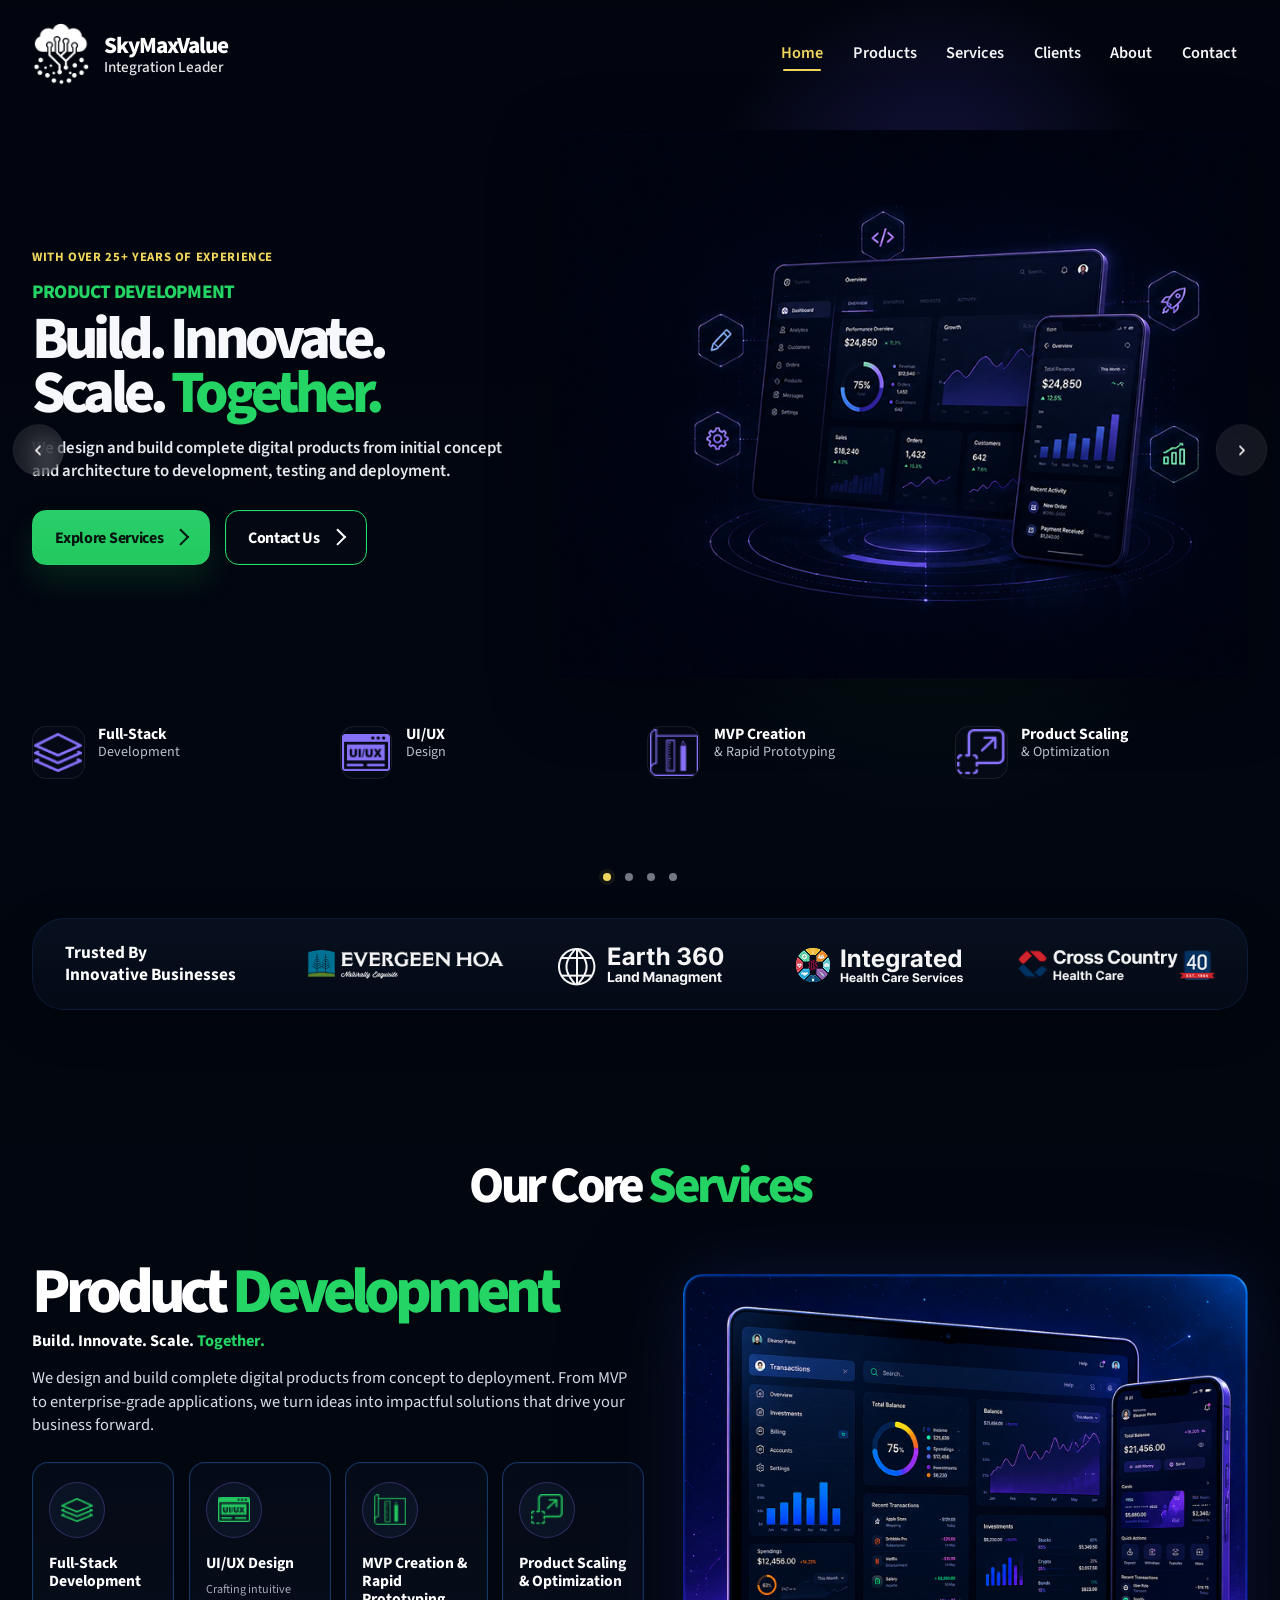
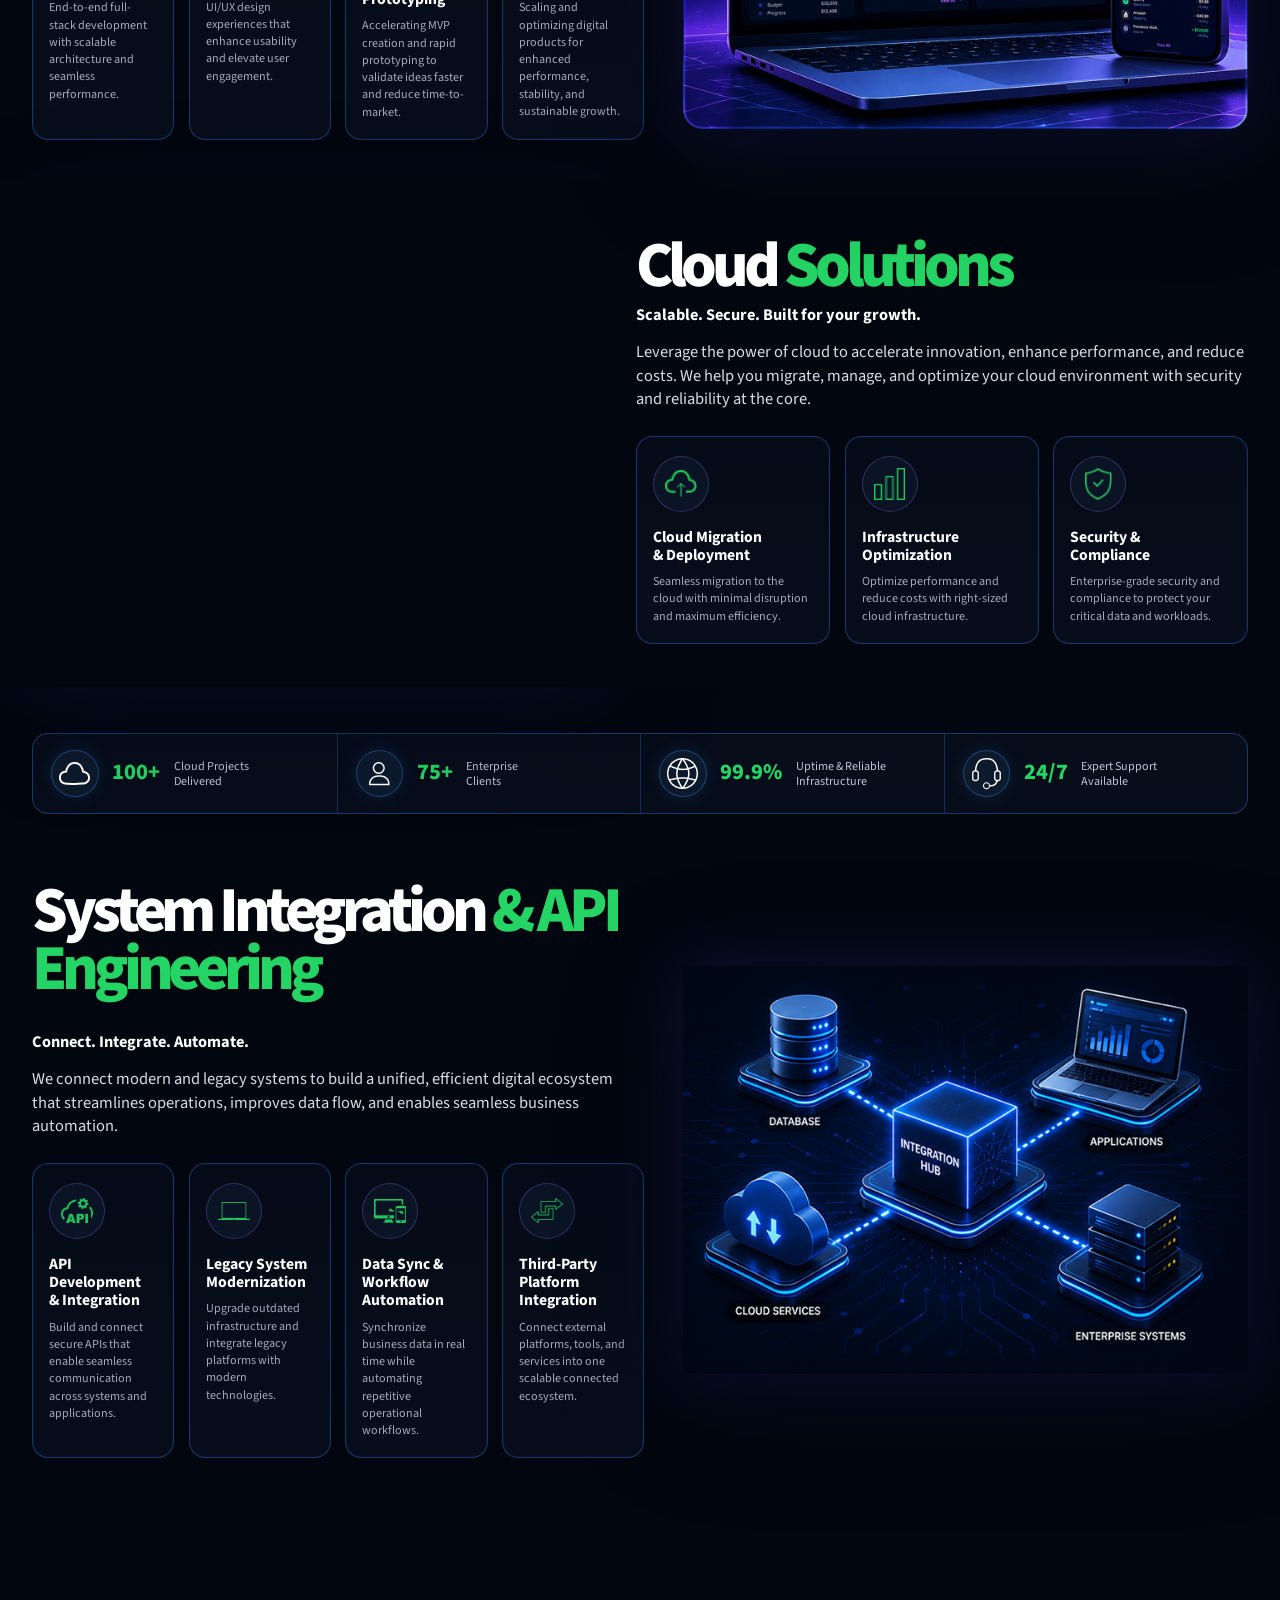
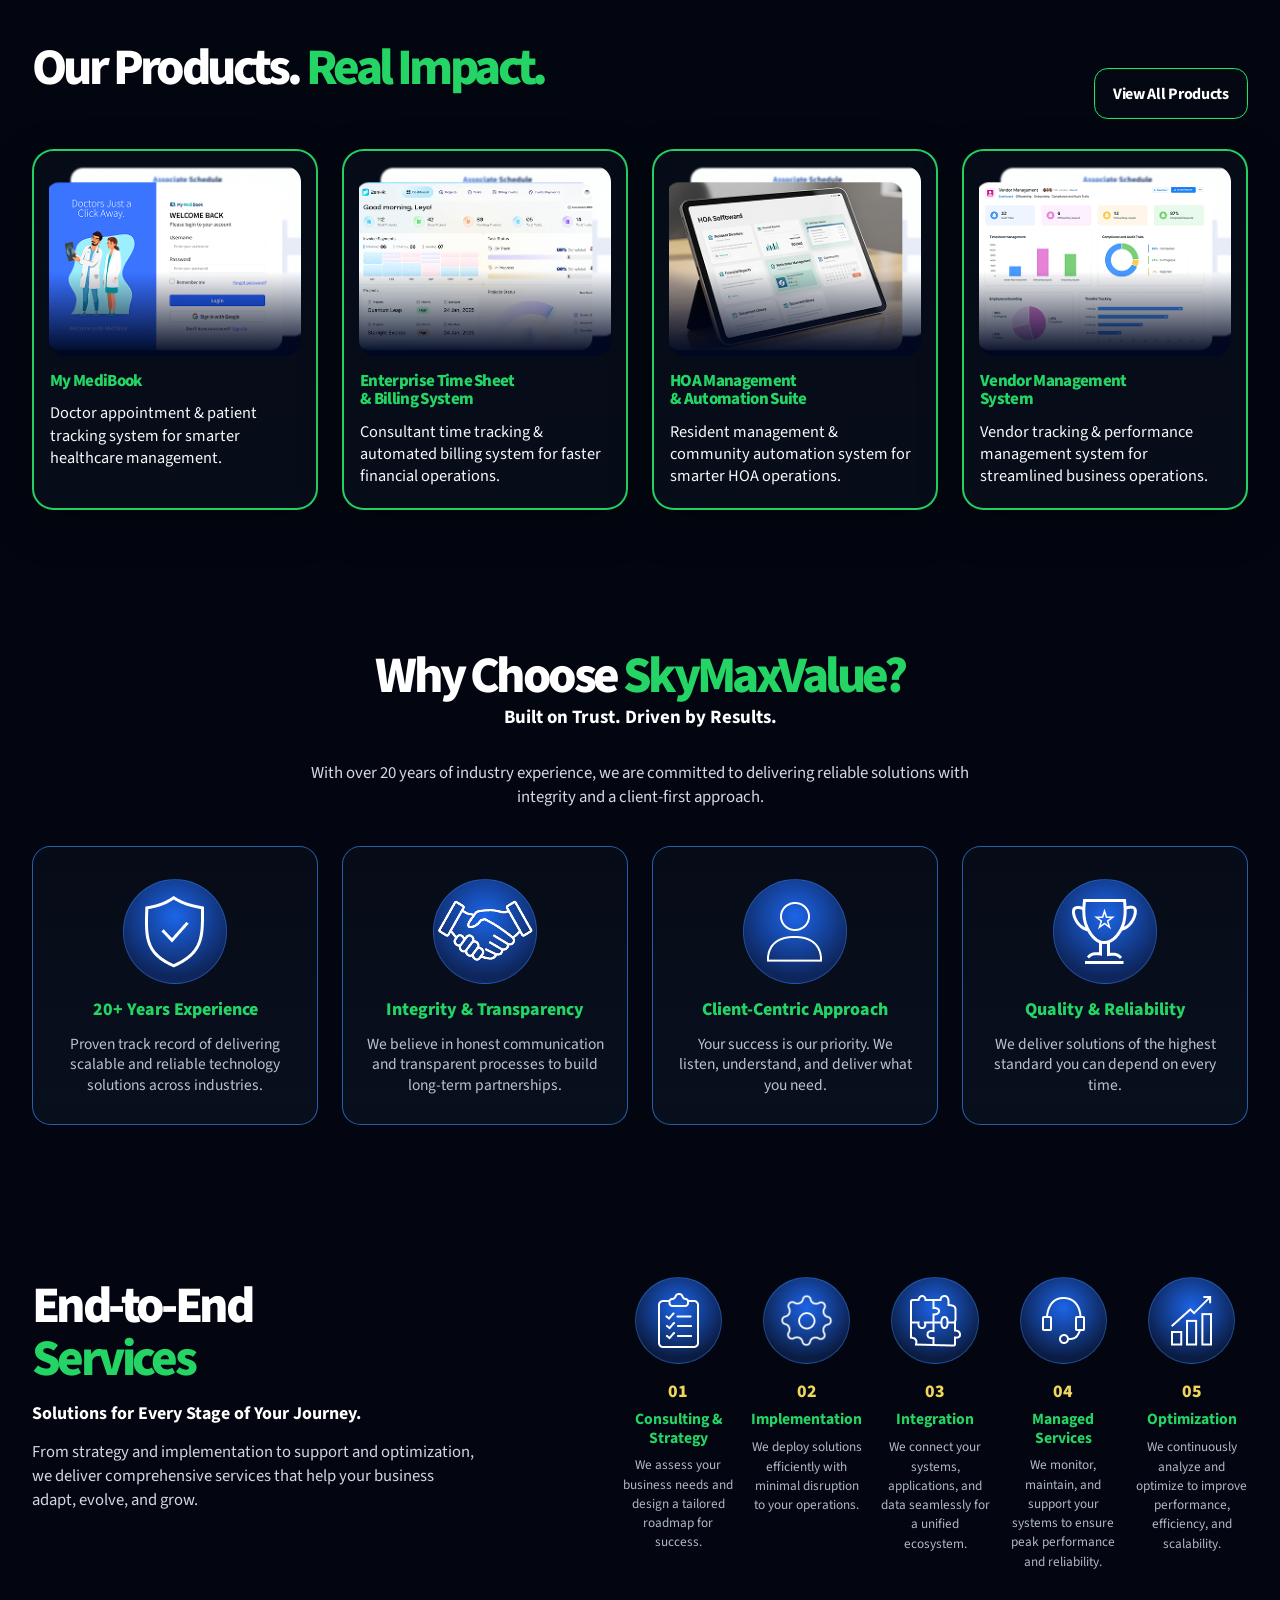
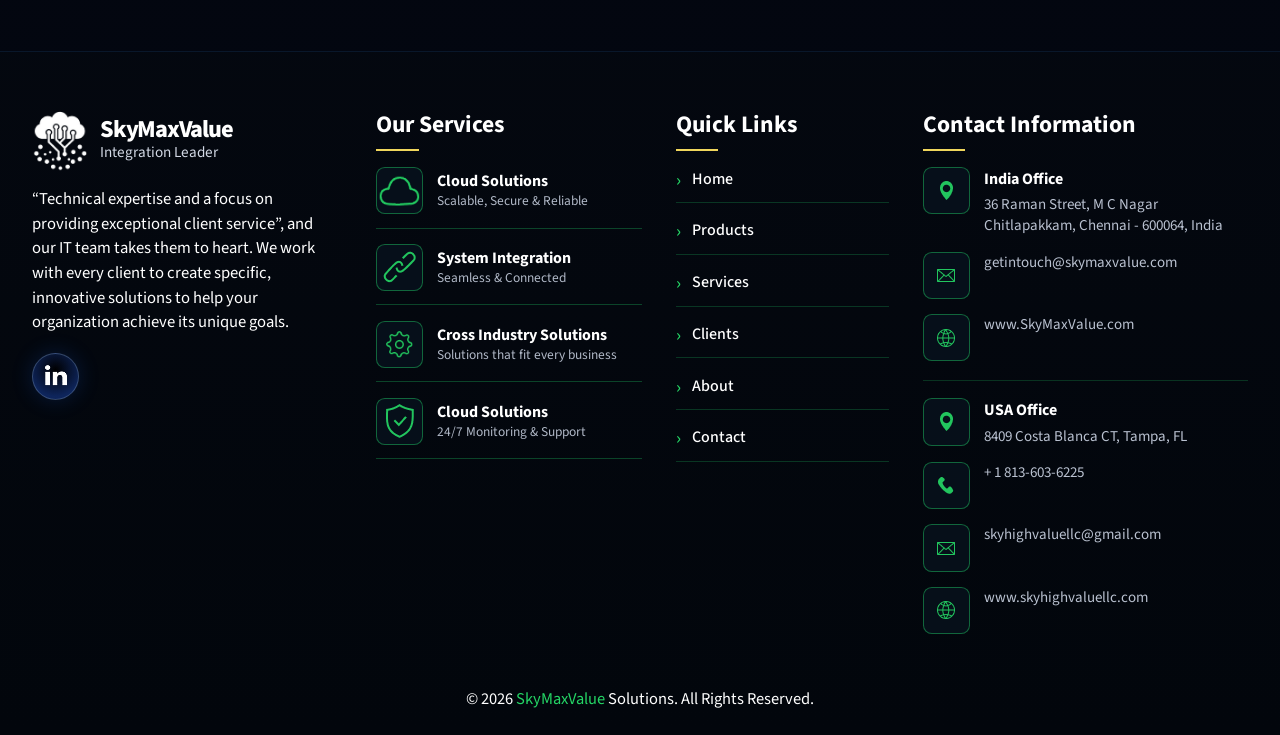
==== commit f671debd: "Updated website design" ====
--- a/index.html
+++ b/index.html
@@ -1,4 +1,4 @@
-<!DOCTYPE html>
+﻿<!DOCTYPE html>
 <html lang="en">
 <head>
   <meta charset="UTF-8" />
@@ -10,7 +10,7 @@
   
   <link href="https://cdn.jsdelivr.net/npm/bootstrap@5.3.3/dist/css/bootstrap.min.css" rel="stylesheet" />
 
-  <link rel="stylesheet" href="style.css" />
+  <link rel="stylesheet" href="css/style.css" />
 </head>
 <body>
   
@@ -18,37 +18,7 @@
 
 
   <header class="hero-shell" id="home">
-    <nav class="navbar navbar-expand-lg sky-nav">
-      <div class="container-xxl sky-nav__inner">
-
-
-              <a class="navbar-brand sky-brand" href="#home" aria-label="SkyMaxValue home">
-
-            <img src="images/skylogo.png" alt="SkyMaxValue Logo" class="sky-brand__logo">
-
-            <span class="sky-brand__copy">
-                <span class="sky-brand__name">SkyMaxValue</span>
-                <span class="sky-brand__tag">Integration Leader</span>
-            </span>
-
-        </a>
-
-        <button class="navbar-toggler sky-toggler" type="button" data-bs-toggle="collapse" data-bs-target="#primaryNav" aria-controls="primaryNav" aria-expanded="false" aria-label="Toggle navigation">
-          <span class="navbar-toggler-icon"></span>
-        </button>
-
-        <div class="collapse navbar-collapse sky-nav__collapse" id="primaryNav">
-          <ul class="navbar-nav ms-auto sky-nav__list">
-            <li class="nav-item"><a class="nav-link active" href="#home">Home</a></li>
-            <li class="nav-item"><a class="nav-link" href="#products">Products</a></li>
-            <li class="nav-item"><a class="nav-link" href="#services">Services</a></li>
-            <li class="nav-item"><a class="nav-link" href="#clients">Clients</a></li>
-            <li class="nav-item"><a class="nav-link" href="#about">About</a></li>
-            <li class="nav-item"><a class="nav-link" href="#contact">Contact</a></li>
-          </ul>
-        </div>
-      </div>
-    </nav>
+    <div id="navbar-container"></div>
 
     <div id="heroCarousel" class="carousel slide carousel-fade hero-carousel" data-bs-ride="carousel" data-bs-interval="6500" data-bs-pause="false">
       <div class="carousel-indicators hero-carousel__indicators">
@@ -700,9 +670,12 @@
     </section>
   </main>
 
+  <div id="footer-container"></div>
+
  
 
   <script src="https://cdn.jsdelivr.net/npm/bootstrap@5.3.3/dist/js/bootstrap.bundle.min.js"></script>
-  <script src="script.js"></script>
+  <script src="js/script.js"></script>
+  <script src="js/navbar.js"></script>
 </body>
 </html>
--- a/css/style.css
+++ b/css/style.css
@@ -0,0 +1,2221 @@
+:root {
+  --bg-0: #02060f;
+  --bg-1: #040916;
+  --bg-2: #071021;
+  --panel: rgba(8, 15, 29, 0.92);
+  --panel-2: rgba(7, 13, 25, 0.9);
+  --line: rgba(51, 125, 222, 0.38);
+  --line-soft: rgba(45, 123, 236, 0.18);
+  --text: #f7f8fb;
+  --muted: rgba(220, 229, 245, 0.82);
+  --muted-2: rgba(220, 229, 245, 0.72);
+  --green: #24d565;
+  --green-2: #16c659;
+  --gold: #f0d65c;
+  --blue: #2f7fff;
+  --blue-2: #1d6cff;
+  --violet: #8d72ff;
+  --shadow-lg: 0 22px 70px rgba(0, 0, 0, 0.42);
+  --shadow-md: 0 14px 44px rgba(0, 0, 0, 0.28);
+  --radius-lg: 26px;
+  --radius-md: 18px;
+  --radius-sm: 12px;
+  --container: 1240px;
+}
+
+*,
+*::before,
+*::after {
+  box-sizing: border-box;
+}
+
+html {
+  scroll-behavior: smooth;
+}
+
+body {
+  margin: 0;
+  min-height: 100vh;
+  color: var(--text);
+ font-family: 'Source Sans Pro', sans-serif;
+  background:
+    radial-gradient(circle at 16% 12%, rgba(30, 211, 106, 0.14), transparent 0 22%),
+    radial-gradient(circle at 80% 10%, rgba(45, 123, 236, 0.22), transparent 0 24%),
+    radial-gradient(circle at 78% 72%, rgba(140, 114, 255, 0.08), transparent 0 26%),
+    linear-gradient(180deg, #02040a 0%, #02060f 16%, #030610 100%);
+  overflow-x: clip;
+  position: relative;
+}
+
+body::before,
+body::after {
+  content: "";
+  position: fixed;
+  inset: 0;
+  pointer-events: none;
+  z-index: -1;
+}
+
+body::before {
+  background:
+    radial-gradient(circle at 20% 16%, rgba(47, 127, 255, 0.06), transparent 0 22%),
+    radial-gradient(circle at 82% 0%, rgba(36, 213, 101, 0.05), transparent 0 16%),
+    radial-gradient(circle at 58% 68%, rgba(141, 114, 255, 0.06), transparent 0 25%);
+  opacity: 0.9;
+}
+
+body::after {
+  background-image:
+    linear-gradient(rgba(255, 255, 255, 0.013) 1px, transparent 1px),
+    linear-gradient(90deg, rgba(255, 255, 255, 0.013) 1px, transparent 1px);
+  background-size: 180px 180px;
+  opacity: 0.15;
+  mask-image: radial-gradient(circle at center, black 52%, transparent 100%);
+}
+
+a {
+  color: inherit;
+}
+
+img {
+  max-width: 100%;
+  display: block;
+}
+
+button,
+a {
+  -webkit-tap-highlight-color: transparent;
+}
+
+:focus-visible {
+  outline: 2px solid rgba(240, 214, 92, 0.86);
+  outline-offset: 3px;
+}
+
+.sprite {
+  position: absolute;
+  width: 0;
+  height: 0;
+  overflow: hidden;
+}
+
+.sprite symbol,
+.sprite svg {
+  fill: none;
+  stroke: currentColor;
+  stroke-width: 1.75;
+  stroke-linecap: round;
+  stroke-linejoin: round;
+}
+
+.container-xxl {
+  max-width: var(--container);
+}
+
+.hero-shell {
+  position: relative;
+  overflow: clip;
+}
+
+.sky-nav {
+  position: absolute;
+  inset: 0 0 auto;
+  z-index: 50;
+  padding: 1.1rem 0 0;
+}
+
+.sky-nav__inner {
+  display: flex;
+  align-items: center;
+  gap: 1rem;
+}
+
+
+
+.sky-brand {
+    display: inline-flex;
+    align-items: center;
+    gap: 0.9rem;
+    text-decoration: none;
+    white-space: nowrap;
+}
+
+.sky-brand__logo {
+    width: 58px;
+    height: auto;
+    display: block;
+    object-fit: contain;
+    flex-shrink: 0;
+}
+
+
+.sky-brand__name {
+    font-size: 1.45rem;
+    font-weight: 800;
+    letter-spacing: -0.05em;
+    color: #fff;
+    margin: 0;
+}
+
+.sky-brand__tag {
+    margin-top: 0.18rem;
+    font-size: 0.95rem;
+    font-weight: 500;
+    color: rgba(248, 249, 252, 0.92);
+}
+
+
+.sky-brand__copy {
+  display: flex;
+  flex-direction: column;
+  line-height: 1;
+}
+
+
+
+
+.sky-toggler {
+  margin-left: auto;
+  border: 1px solid rgba(255, 255, 255, 0.1);
+  border-radius: 0.95rem;
+  padding: 0.55rem 0.75rem;
+  background: rgba(255, 255, 255, 0.04);
+  box-shadow: 0 10px 20px rgba(0, 0, 0, 0.18);
+}
+
+.sky-toggler .navbar-toggler-icon {
+  filter: invert(1) brightness(1.85);
+}
+
+.sky-nav__collapse {
+  justify-content: flex-end;
+}
+
+.sky-nav__list {
+  gap: 0.45rem;
+}
+
+.sky-nav__list .nav-link {
+  position: relative;
+  font-size: 1.02rem;
+  font-weight: 600;
+  color: rgba(255, 255, 255, 0.96);
+  padding: 0.35rem 0.7rem 0.5rem;
+  margin: 0 0.2rem;
+  transition: color 0.22s ease, opacity 0.22s ease;
+}
+
+.sky-nav__list .nav-link::after {
+  content: "";
+  position: absolute;
+  left: 0.65rem;
+  right: 0.65rem;
+  bottom: 0.16rem;
+  height: 2px;
+  border-radius: 999px;
+  background: transparent;
+  transform: scaleX(0);
+  transform-origin: center;
+  transition: transform 0.22s ease, background-color 0.22s ease;
+}
+
+.sky-nav__list .nav-link:hover,
+.sky-nav__list .nav-link.active {
+  color: var(--gold);
+}
+
+.sky-nav__list .nav-link:hover::after,
+.sky-nav__list .nav-link.active::after {
+  background: var(--gold);
+  transform: scaleX(1);
+}
+
+.hero-carousel {
+  position: relative;
+  min-height: 100svh;
+}
+
+.hero-carousel__inner {
+  min-height: 100svh;
+}
+
+.hero-carousel__inner .carousel-item {
+  min-height: 100svh;
+}
+
+.hero-slide {
+  position: relative;
+  min-height: 100svh;
+  padding: 7.9rem 0 5.1rem;
+  background:
+    radial-gradient(circle at 72% 18%, rgba(71, 78, 255, 0.24), transparent 0 21%),
+    radial-gradient(circle at 87% 52%, rgba(46, 214, 255, 0.1), transparent 0 18%),
+    linear-gradient(180deg, rgba(2, 6, 16, 0.3), rgba(2, 6, 16, 0.96));
+}
+
+.hero-slide--product {
+  --slide-glow: rgba(94, 80, 255, 0.23);
+  --slide-glow-2: rgba(36, 213, 101, 0.08);
+}
+
+.hero-slide--cloud {
+  --slide-glow: rgba(47, 127, 255, 0.24);
+  --slide-glow-2: rgba(36, 213, 101, 0.08);
+}
+
+.hero-slide--api {
+  --slide-glow: rgba(25, 211, 255, 0.22);
+  --slide-glow-2: rgba(36, 213, 101, 0.08);
+}
+
+.hero-slide--consulting {
+  --slide-glow: rgba(63, 120, 255, 0.24);
+  --slide-glow-2: rgba(36, 213, 101, 0.06);
+}
+
+.hero-slide__veil {
+  position: absolute;
+  inset: 0;
+  background:
+    radial-gradient(circle at 73% 24%, var(--slide-glow) 0, transparent 20%),
+    radial-gradient(circle at 73% 58%, var(--slide-glow-2) 0, transparent 28%),
+    linear-gradient(180deg, rgba(2, 6, 16, 0.72), rgba(2, 6, 16, 0.94));
+  pointer-events: none;
+}
+
+.hero-slide__content {
+  position: relative;
+  z-index: 2;
+}
+
+.hero-copy {
+  position: relative;
+  padding-top: 0.55rem;
+}
+
+.hero-copy__eyebrow {
+  margin: 0 0 0.9rem;
+  color: var(--gold);
+  font-size: 0.8rem;
+  font-weight: 700;
+  letter-spacing: 0.05em;
+}
+
+.hero-copy__kicker {
+  margin: 0 0 0.62rem;
+  color: var(--green);
+  font-size: clamp(1.18rem, 1.5vw, 1.62rem);
+  line-height: 1.08;
+  font-weight: 800;
+  letter-spacing: -0.04em;
+}
+
+.hero-copy__title {
+  margin: 0 0 1rem;
+  max-width: 10ch;
+  font-size: clamp(3.35rem, 5.15vw, 6rem);
+  line-height: 0.9;
+  letter-spacing: -0.08em;
+  font-weight: 800;
+}
+
+.hero-copy__title span {
+  color: var(--green);
+}
+
+.hero-copy__text {
+  max-width: 34.5rem;
+  margin: 0 0 1.7rem;
+  color: rgba(245, 247, 251, 0.94);
+  font-size: clamp(1.05rem, 1.15vw, 1.23rem);
+  line-height: 1.38;
+  font-weight: 600;
+}
+
+.hero-copy__actions {
+  display: flex;
+  flex-wrap: wrap;
+  gap: 0.9rem;
+}
+
+.btn-sky {
+  min-height: 3.25rem;
+  padding: 0.9rem 1.4rem;
+  border-radius: 0.85rem;
+  font-size: 1rem;
+  font-weight: 700;
+  letter-spacing: -0.02em;
+  display: inline-flex;
+  align-items: center;
+  gap: 0.75rem;
+  transition: transform 0.25s ease, background-color 0.25s ease, border-color 0.25s ease, box-shadow 0.25s ease, color 0.25s ease;
+}
+
+.btn-sky:hover {
+  transform: translateY(-2px);
+}
+
+.btn-sky--solid {
+  background: linear-gradient(180deg, #29ce69 0%, #22c95f 100%);
+  color: #04150d;
+  border: 1px solid #29ce69;
+  box-shadow: 0 16px 32px rgba(36, 213, 101, 0.14);
+}
+
+.btn-sky--solid:hover {
+  color: #04150d;
+  background: linear-gradient(180deg, #37db77 0%, #23c95f 100%);
+  box-shadow: 0 18px 42px rgba(36, 213, 101, 0.2);
+}
+
+.btn-sky--outline {
+  background: rgba(4, 9, 20, 0.78);
+  color: #fff;
+  border: 1.4px solid #23e06f;
+  box-shadow: inset 0 0 0 1px rgba(35, 224, 111, 0.06);
+}
+
+.btn-sky--outline:hover {
+  color: #fff;
+  background: rgba(35, 224, 111, 0.08);
+  border-color: #36ef7e;
+}
+
+.btn-sky--compact {
+  min-height: 2.9rem;
+  padding: 0.78rem 1.15rem;
+}
+
+.btn-arrow {
+  width: 0.72rem;
+  height: 0.72rem;
+  flex: 0 0 auto;
+  border-top: 2px solid currentColor;
+  border-right: 2px solid currentColor;
+  transform: rotate(45deg);
+  margin-top: -0.05rem;
+}
+
+.hero-visual {
+  position: relative;
+  display: flex;
+  justify-content: center;
+  align-items: center;
+  padding-top: 0.2rem;
+}
+
+
+
+
+ .hero-visual__image {
+  position: relative;
+  z-index: 1;
+  width: min(100%, 760px);
+  height: auto;
+  filter:
+    drop-shadow(0 18px 34px rgba(0, 0, 0, 0.28));
+}
+
+
+.hero-features {
+  display: grid;
+  grid-template-columns: repeat(4, minmax(0, 1fr));
+  gap: 1.15rem;
+  margin-top: 3rem;
+  position: relative;
+  z-index: 2;
+}
+
+.hero-feature {
+  display: flex;
+  align-items: flex-start;
+  gap: 0.85rem;
+  min-width: 0;
+}
+
+.hero-feature__icon {
+    width: 3rem;
+    height: 3rem;
+
+    display: flex;
+    align-items: center;
+    justify-content: center;
+
+    flex-shrink: 0;
+
+    border-radius: 0.9rem;
+
+    background: rgba(10, 16, 32, 0.42);
+
+    border: 1px solid rgba(255, 255, 255, 0.08);
+
+    overflow: hidden;
+
+    backdrop-filter: blur(8px);
+}
+
+.hero-feature__icon img,
+.hero-feature__icon svg {
+    width: 3rem;
+    height: 3rem;
+
+    object-fit: contain;
+    display: block;
+}
+.hero-feature__icon {
+    width: 3.3rem;
+    height: 3.3rem;
+}
+
+.hero-feature__icon--violet {
+  color: var(--violet);
+}
+
+.hero-feature h3 {
+  margin: 0;
+  color: #fff;
+  font-size: 1.05rem;
+  line-height: 1.12;
+  font-weight: 700;
+}
+
+.hero-feature p {
+  margin: 0.1rem 0 0;
+  color: rgba(228, 234, 247, 0.82);
+  font-size: 0.94rem;
+  line-height: 1.12;
+}
+
+.hero-carousel__indicators {
+  gap: 0.52rem;
+  margin-bottom: 0;
+  bottom: 1.2rem;
+}
+
+.hero-carousel__indicators [data-bs-target] {
+  width: 0.5rem;
+  height: 0.5rem;
+  border-radius: 50%;
+  border: 0;
+  background: rgba(217, 224, 238, 0.52);
+  opacity: 1;
+}
+
+.hero-carousel__indicators .active {
+  background: var(--gold);
+  box-shadow: 0 0 0 4px rgba(240, 214, 92, 0.08);
+}
+
+.hero-carousel__control {
+  width: 3.2rem;
+  height: 3.2rem;
+  top: 50%;
+  transform: translateY(-50%);
+  border-radius: 50%;
+  background: rgba(255, 255, 255, 0.08);
+  border: 1px solid rgba(255, 255, 255, 0.05);
+  opacity: 1;
+  backdrop-filter: blur(12px);
+  box-shadow: 0 0 0 1px rgba(255, 255, 255, 0.02);
+}
+
+.hero-carousel__control:hover {
+  background: rgba(255, 255, 255, 0.13);
+}
+
+.hero-carousel__control.carousel-control-prev {
+  left: 0.8rem;
+}
+
+.hero-carousel__control.carousel-control-next {
+  right: 0.8rem;
+}
+
+.hero-carousel__control .carousel-control-prev-icon,
+.hero-carousel__control .carousel-control-next-icon {
+  width: 1rem;
+  height: 1rem;
+  background-size: 1rem 1rem;
+  filter: none;
+}
+
+.hero-carousel__control .carousel-control-prev-icon {
+  background-image: url("data:image/svg+xml,%3Csvg xmlns='http://www.w3.org/2000/svg' viewBox='0 0 24 24' fill='none' stroke='%23ffffff' stroke-width='2.6' stroke-linecap='round' stroke-linejoin='round'%3E%3Cpath d='M15 18l-6-6 6-6'/%3E%3C/svg%3E");
+}
+
+.hero-carousel__control .carousel-control-next-icon {
+  background-image: url("data:image/svg+xml,%3Csvg xmlns='http://www.w3.org/2000/svg' viewBox='0 0 24 24' fill='none' stroke='%23ffffff' stroke-width='2.6' stroke-linecap='round' stroke-linejoin='round'%3E%3Cpath d='M9 18l6-6-6-6'/%3E%3C/svg%3E");
+}
+
+.trusted-strip {
+  position: relative;
+  z-index: 5;
+  margin-top: -0.05rem;
+  padding: 0.65rem 0 3.7rem;
+}
+
+.trusted-strip__panel {
+  display: flex;
+  align-items: center;
+  justify-content: space-between;
+  gap: 1.5rem;
+  padding: 1.2rem 1.45rem;
+  border-radius: 2rem;
+  background: linear-gradient(180deg, rgba(11, 19, 38, 0.97), rgba(7, 13, 25, 0.96));
+  border: 1px solid rgba(51, 125, 222, 0.16);
+  box-shadow: var(--shadow-md);
+  backdrop-filter: blur(16px);
+}
+
+.trusted-strip__label {
+  width: 10rem;
+  color: #fff;
+  font-size: 1rem;
+  line-height: 1.15;
+  font-weight: 700;
+}
+
+.trusted-strip__logos {
+  display: flex;
+  align-items: center;
+  justify-content: space-between;
+  gap: 1.35rem;
+  flex: 1;
+}
+
+.trusted-logo {
+  position: relative;
+  display: flex;
+  align-items: center;
+  gap: 0.72rem;
+  min-width: 0;
+}
+
+.trusted-logo__mark {
+  width: 2.18rem;
+  height: 2.18rem;
+  display: grid;
+  place-items: center;
+  flex: 0 0 auto;
+}
+
+.trusted-logo__mark svg {
+  width: 100%;
+  height: 100%;
+  fill: none;
+  stroke: currentColor;
+  stroke-width: 1.8;
+  stroke-linecap: round;
+  stroke-linejoin: round;
+}
+
+.trusted-logo__mark--tree {
+  color: #0bb1d3;
+}
+
+.trusted-logo__mark--earth {
+  color: #16c659;
+}
+
+.trusted-logo__mark--multi {
+  color: #fff;
+}
+
+.trusted-logo__mark--multi svg {
+  fill: currentColor;
+  stroke: none;
+}
+
+.trusted-logo__mark--multi .dot--1 {
+  fill: #ffb92c;
+}
+
+.trusted-logo__mark--multi .dot--2 {
+  fill: #ff6a4f;
+}
+
+.trusted-logo__mark--multi .dot--3 {
+  fill: #8d72ff;
+}
+
+.trusted-logo__mark--multi .dot--4 {
+  fill: #15cbe7;
+}
+
+.trusted-logo__mark--multi .dot--5 {
+  fill: #16c659;
+}
+
+.trusted-logo__mark--multi .dot--6 {
+  fill: #ff9f1c;
+}
+
+.trusted-logo__mark--multi .dot--7 {
+  fill: #1f7eff;
+}
+
+.trusted-logo__mark--multi .dot--8 {
+  fill: #ff5f78;
+}
+
+.trusted-logo__mark--cross {
+  color: #fff;
+}
+
+.trusted-logo__mark--cross svg {
+  fill: currentColor;
+  stroke: none;
+}
+
+.trusted-logo__mark--cross .cross--red {
+  fill: #e63c45;
+}
+
+.trusted-logo__mark--cross .cross--blue {
+  fill: #0f5c9c;
+}
+
+.trusted-logo strong {
+  display: block;
+  color: #fff;
+  font-size: clamp(1rem, 1.23vw, 1.55rem);
+  line-height: 1;
+  font-weight: 800;
+  letter-spacing: -0.03em;
+}
+
+.trusted-logo span {
+  display: block;
+  margin-top: 0.17rem;
+  color: rgba(228, 234, 247, 0.82);
+  font-size: 0.84rem;
+  line-height: 1.1;
+  font-weight: 500;
+}
+
+.trusted-logo--cross {
+  padding-right: 2.2rem;
+}
+
+.trusted-logo__badge {
+  position: absolute;
+  right: 0;
+  top: 0.05rem;
+  width: 1.95rem;
+  height: 2rem;
+  border-radius: 0.25rem;
+  display: grid;
+  place-items: center;
+  background: #154f8b;
+  color: #fff;
+  font-size: 0.96rem;
+  font-weight: 800;
+  line-height: 1;
+}
+
+.section-heading {
+  margin: 0 0 3.1rem;
+  color: #fff;
+  text-align: center;
+  font-size: clamp(2.3rem, 4vw, 3.65rem);
+  line-height: 1.04;
+  font-weight: 800;
+  letter-spacing: -0.07em;
+}
+
+.section-heading span {
+  color: var(--green);
+}
+
+.section-heading--left {
+  text-align: left;
+  margin-bottom: 1.5rem;
+}
+
+.section-head-row {
+  display: flex;
+  align-items: flex-end;
+  justify-content: space-between;
+  gap: 1rem;
+  flex-wrap: wrap;
+  margin-bottom: 1.9rem;
+}
+
+.section-intro {
+  max-width: 46rem;
+  margin: -1rem auto 0;
+  text-align: center;
+  color: rgba(226, 233, 245, 0.93);
+  font-size: 1.05rem;
+  line-height: 1.45;
+}
+
+.section-intro strong {
+  display: block;
+  margin-bottom: 0.35rem;
+  color: #fff;
+  font-size: 1.18rem;
+}
+
+.services-shell {
+  padding: 5.6rem 0 2.5rem;
+}
+
+.service-block {
+  display: grid;
+  grid-template-columns: minmax(0, 1.04fr) minmax(0, 0.96fr);
+  gap: 3rem;
+  align-items: center;
+  margin-bottom: 4.2rem;
+}
+
+.service-block--reverse {
+  grid-template-columns: minmax(0, 0.96fr) minmax(0, 1.04fr);
+}
+
+.service-block__copy h3 {
+  margin: 0 0 0.6rem;
+  color: #fff;
+  font-size: clamp(3.15rem, 5vw, 4.7rem);
+  line-height: 0.92;
+  font-weight: 800;
+  letter-spacing: -0.08em;
+}
+
+.service-block__copy h3 span {
+  color: var(--green);
+}
+
+.service-block__lead {
+  margin: 0 0 1rem;
+  color: #fff;
+  font-size: clamp(1.02rem, 1.18vw, 1.28rem);
+  line-height: 1.2;
+  font-weight: 700;
+}
+
+.service-block__lead span {
+  color: var(--green);
+}
+
+.service-block__text {
+  max-width: 39rem;
+  margin: 0;
+  color: rgba(226, 233, 245, 0.95);
+  font-size: 1.03rem;
+  line-height: 1.42;
+}
+
+.service-mini-grid {
+  display: grid;
+  grid-template-columns: repeat(4, minmax(0, 1fr));
+  gap: 0.9rem;
+  margin-top: 1.55rem;
+}
+
+.service-mini-grid--three {
+  grid-template-columns: repeat(3, minmax(0, 1fr));
+}
+
+.mini-card {
+  min-height: 12rem;
+  padding: 1.15rem 1rem 1.1rem;
+  border-radius: 1rem;
+  border: 1px solid rgba(51, 125, 222, 0.38);
+  background: linear-gradient(180deg, rgba(6, 12, 25, 0.86), rgba(8, 14, 28, 0.92));
+  box-shadow: inset 0 0 0 1px rgba(19, 62, 129, 0.12);
+}
+
+.mini-card__icon {
+    width: 3.5rem;
+    height: 3.5rem;
+
+    border-radius: 50%;
+
+    display: flex;
+    align-items: center;
+    justify-content: center;
+
+    margin-bottom: 1rem;
+
+    color: var(--violet);
+
+    border: 1px solid rgba(141, 114, 255, 0.28);
+
+    background: rgba(13, 22, 40, 0.82);
+
+    flex-shrink: 0;
+}
+
+.mini-card__icon img {
+    width: 2rem;
+    height: 2rem;
+
+    object-fit: contain;
+    display: block;
+}
+
+
+.mini-card__icon--green {
+  color: var(--green);
+  border-color: rgba(35, 224, 111, 0.42);
+}
+
+.mini-card__icon svg {
+  width: 1rem;
+  height: 1rem;
+}
+
+.mini-card h4 {
+  margin: 0 0 0.6rem;
+  color: #fff;
+  font-size: 0.98rem;
+  line-height: 1.15;
+  font-weight: 700;
+}
+
+.mini-card p {
+  margin: 0;
+  color: rgba(220, 229, 245, 0.73);
+  font-size: 0.76rem;
+  line-height: 1.42;
+}
+
+.service-block__visual {
+  display: flex;
+  align-items: center;
+  justify-content: center;
+}
+
+.service-block__visual img {
+  width: 100%;
+  max-width: 36rem;
+  height: auto;
+  filter:
+    drop-shadow(0 26px 60px rgba(0, 0, 0, 0.36))
+    drop-shadow(0 0 32px rgba(64, 95, 255, 0.16));
+}
+
+.service-metrics {
+  grid-column: 1 / -1;
+  display: grid;
+  grid-template-columns: repeat(4, minmax(0, 1fr));
+  margin-top: 1.3rem;
+  overflow: hidden;
+  border: 1px solid rgba(51, 125, 222, 0.4);
+  border-radius: 1rem;
+  background: linear-gradient(180deg, rgba(8, 15, 28, 0.74), rgba(8, 15, 28, 0.9));
+}
+
+.metric {
+  display: flex;
+  align-items: center;
+  gap: 0.85rem;
+  padding: 1rem 1.05rem 1rem 1.15rem;
+}
+
+.metric + .metric {
+  border-left: 1px solid rgba(51, 125, 222, 0.3);
+}
+
+.metric__icon {
+  width: 2.95rem;
+  height: 2.95rem;
+  border-radius: 50%;
+  display: grid;
+  place-items: center;
+  flex: 0 0 auto;
+  color: #fff;
+  border: 1px solid rgba(51, 125, 222, 0.42);
+  background: rgba(15, 28, 47, 0.9);
+  box-shadow: 0 0 18px rgba(51, 125, 222, 0.16);
+}
+
+.metric__icon svg {
+  width: 1.12rem;
+  height: 1.12rem;
+}
+
+.metric strong {
+  display: block;
+  margin-bottom: 0.14rem;
+  color: var(--green);
+  font-size: 1.4rem;
+  line-height: 1;
+  font-weight: 800;
+}
+
+.metric p {
+  margin: 0;
+  color: rgba(220, 229, 245, 0.85);
+  font-size: 0.76rem;
+  line-height: 1.25;
+}
+
+.products-shell {
+  padding: 4.8rem 0 4.4rem;
+}
+
+.product-card {
+  height: 100%;
+  overflow: hidden;
+  border-radius: 1.35rem;
+  border: 2px solid rgba(36, 213, 101, 0.98);
+  background: linear-gradient(180deg, rgba(6, 12, 24, 0.92), rgba(7, 13, 26, 0.96));
+  box-shadow: var(--shadow-md);
+  transition: transform 0.25s ease, box-shadow 0.25s ease, border-color 0.25s ease;
+}
+
+.product-card:hover {
+  transform: translateY(-7px);
+  border-color: #39ef7f;
+  box-shadow: 0 20px 50px rgba(0, 0, 0, 0.34);
+}
+
+.product-card__media {
+  padding: 0.92rem 0.92rem 0;
+}
+
+.product-card__media img {
+  width: 100%;
+  height: 11.85rem;
+  object-fit: cover;
+  object-position: center;
+  border-radius: 1rem;
+  display: block;
+  filter: saturate(1.03) contrast(1.03);
+}
+
+.product-card__body {
+  padding: 1rem 1rem 1.25rem;
+}
+
+.product-card__body h3 {
+  margin: 0 0 0.75rem;
+  color: var(--green);
+  font-size: 1.06rem;
+  line-height: 1.1;
+  font-weight: 800;
+  letter-spacing: -0.04em;
+}
+
+.product-card__body p {
+  margin: 0;
+  color: #f7f8fb;
+  font-size: 1.02rem;
+  line-height: 1.36;
+}
+
+.why-shell {
+  padding: 4.4rem 0 4.7rem;
+}
+
+.why-shell .section-heading {
+  margin-bottom: 1rem;
+}
+
+.why-shell .section-intro {
+  max-width: 42rem;
+  margin-bottom: 2.3rem;
+}
+
+.why-card {
+  height: 100%;
+  padding: 2rem 1.45rem 1.75rem;
+  text-align: center;
+  border-radius: 1.15rem;
+  border: 1px solid rgba(51, 125, 222, 0.72);
+  background: linear-gradient(180deg, rgba(7, 13, 25, 0.88), rgba(9, 16, 30, 0.95));
+  
+}
+
+.why-card__icon {
+  width: 6.55rem;
+  height: 6.55rem;
+  margin: 0 auto 1rem;
+  border-radius: 50%;
+  display: grid;
+  place-items: center;
+  color: #fff;
+  border: 1px solid rgba(51, 125, 222, 0.45);
+  background: radial-gradient(circle at 50% 35%, rgba(31, 111, 255, 0.9), rgba(15, 40, 98, 0.92) 72%);
+  
+}
+
+.why-card__icon svg {
+  width: 2.4rem;
+  height: 2.4rem;
+}
+
+.why-card h3 {
+  margin: 0 0 0.8rem;
+  color: var(--green);
+  font-size: 1.12rem;
+  line-height: 1.15;
+  font-weight: 800;
+}
+
+.why-card p {
+  margin: 0;
+  color: rgba(220, 229, 245, 0.84);
+  font-size: 0.97rem;
+  line-height: 1.34;
+}
+
+.journey-shell {
+  padding: 4.8rem 0 5rem;
+}
+
+.journey-grid {
+  display: grid;
+  grid-template-columns: minmax(0, 0.94fr) minmax(0, 1.06fr);
+  gap: 2.2rem;
+  align-items: start;
+}
+
+.journey-intro {
+  padding-top: 0.2rem;
+}
+
+.journey-intro .section-heading {
+  text-align: left;
+  margin-bottom: 1rem;
+}
+
+.journey-intro__subtitle {
+  margin: 0 0 1rem;
+  color: #fff;
+  font-size: 1.12rem;
+  line-height: 1.18;
+  font-weight: 700;
+}
+
+.journey-intro p {
+  margin: 0;
+  max-width: 28rem;
+  color: rgba(226, 233, 245, 0.92);
+  font-size: 1.04rem;
+  line-height: 1.45;
+}
+
+.journey-steps {
+  display: grid;
+  grid-template-columns: repeat(5, minmax(0, 1fr));
+  gap: 1rem;
+}
+
+.journey-step {
+  text-align: center;
+}
+
+.journey-step__icon {
+  width: 5.45rem;
+  height: 5.45rem;
+  margin: 0 auto 0.9rem;
+  border-radius: 50%;
+  display: grid;
+  place-items: center;
+  color: #fff;
+  border: 1px solid rgba(51, 125, 222, 0.45);
+  background: radial-gradient(circle at 50% 35%, rgba(31, 111, 255, 0.9), rgba(12, 31, 72, 0.92) 72%);
+  
+}
+
+.journey-step__icon svg {
+  width: 1.95rem;
+  height: 1.95rem;
+}
+
+.journey-step strong {
+  display: block;
+  margin-bottom: 0.32rem;
+  color: var(--gold);
+  font-size: 1.12rem;
+  font-weight: 800;
+}
+
+.journey-step h4 {
+  margin: 0 0 0.55rem;
+  color: var(--green);
+  font-size: 0.98rem;
+  line-height: 1.15;
+  font-weight: 700;
+}
+
+.journey-step p {
+  margin: 0;
+  color: rgba(220, 229, 245, 0.8);
+  font-size: 0.83rem;
+  line-height: 1.45;
+}
+
+.footer-shell {
+  padding: 3.7rem 0 1.5rem;
+  border-top: 1px solid rgba(51, 125, 222, 0.14);
+  background: linear-gradient(180deg, rgba(4, 8, 16, 0.95), rgba(2, 6, 12, 1));
+}
+
+.footer-grid {
+  display: grid;
+  grid-template-columns: 1.05fr 0.95fr 0.72fr 1.18fr;
+  gap: 2.1rem;
+  align-items: start;
+}
+
+.footer-brand {
+  display: inline-flex;
+  align-items: center;
+  gap: 0.75rem;
+  text-decoration: none;
+  color: #fff;
+  margin-bottom: 1.25rem;
+}
+
+.footer-brand__mark {
+  width: 3.5rem;
+  height: 3.5rem;
+  display: grid;
+  place-items: center;
+}
+
+.footer-brand__mark svg {
+  width: 100%;
+  height: 100%;
+  fill: none;
+  stroke: currentColor;
+  stroke-width: 1.9;
+  stroke-linecap: round;
+  stroke-linejoin: round;
+}
+
+.footer-brand__copy {
+  display: flex;
+  flex-direction: column;
+  line-height: 1;
+}
+
+.footer-brand__name {
+  font-size: 1.52rem;
+  font-weight: 800;
+  letter-spacing: -0.05em;
+}
+
+.footer-brand__tag {
+  margin-top: 0.15rem;
+  font-size: 0.95rem;
+  color: rgba(228, 234, 247, 0.92);
+}
+
+.footer-about__text {
+  max-width: 18rem;
+  margin: 0;
+  color: #fff;
+  font-size: 1.04rem;
+  line-height: 1.48;
+}
+
+.footer-social {
+  display: flex;
+  gap: 0.95rem;
+  margin-top: 1.15rem;
+}
+
+.footer-social a {
+  width: 2.95rem;
+  height: 2.95rem;
+  border-radius: 50%;
+  display: grid;
+  place-items: center;
+  color: #fff;
+  text-decoration: none;
+  font-size: 1.02rem;
+  font-weight: 800;
+  background: radial-gradient(circle at 50% 35%, rgba(0, 0, 0, 0.9), rgba(15, 40, 98, 0.92) 72%);
+  border: 1px solid rgba(105, 130, 162, 0.45);
+  box-shadow: 0 0 22px rgba(31, 111, 255, 0.18);
+}
+
+.footer-column h3 {
+  margin: 0 0 1rem;
+  color: #fff;
+  font-size: 1.48rem;
+  font-weight: 700;
+}
+
+.footer-column h3::after {
+  content: "";
+  display: block;
+  width: 2.65rem;
+  height: 2px;
+  margin-top: 0.58rem;
+  background: var(--gold);
+}
+
+.footer-links,
+.footer-quick-links,
+.footer-contact {
+  list-style: none;
+  padding: 0;
+  margin: 0;
+}
+
+.footer-links li + li,
+.footer-quick-links li + li,
+.footer-contact li + li {
+  margin-top: 0.95rem;
+}
+
+.footer-links a {
+  display: flex;
+  align-items: center;
+  gap: 0.85rem;
+  text-decoration: none;
+  color: #fff;
+  padding-bottom: 0.85rem;
+  border-bottom: 1px solid rgba(35, 224, 111, 0.28);
+}
+
+.footer-links__icon {
+  width: 2.95rem;
+  height: 2.95rem;
+  border-radius: 0.55rem;
+  flex: 0 0 auto;
+  display: grid;
+  place-items: center;
+  color: var(--green);
+  border: 1px solid rgba(35, 224, 111, 0.42);
+  background: rgba(8, 18, 30, 0.78);
+}
+
+.footer-links__icon svg {
+  width: 1rem;
+  height: 1rem;
+}
+
+.footer-links strong {
+  display: block;
+  color: #fff;
+  font-size: 1rem;
+  font-weight: 700;
+  line-height: 1.15;
+}
+
+.footer-links small {
+  display: block;
+  margin-top: 0.18rem;
+  color: rgba(220, 229, 245, 0.8);
+  font-size: 0.84rem;
+  line-height: 1.15;
+}
+
+.footer-quick-links li {
+  padding-bottom: 0.72rem;
+  border-bottom: 1px solid rgba(35, 224, 111, 0.22);
+}
+
+.footer-quick-links a {
+  position: relative;
+  display: block;
+  padding-left: 1rem;
+  text-decoration: none;
+  color: #fff;
+  font-size: 1rem;
+  font-weight: 500;
+}
+
+.footer-quick-links a::before {
+  content: "›";
+  position: absolute;
+  left: 0;
+  color: var(--green);
+  font-size: 1.15rem;
+}
+
+.footer-contact li {
+  display: flex;
+  align-items: flex-start;
+  gap: 0.9rem;
+}
+
+.footer-contact strong {
+  display: block;
+  margin-bottom: 0.2rem;
+  color: #fff;
+  font-size: 1rem;
+  font-weight: 700;
+}
+
+.footer-contact p {
+  margin: 0;
+  color: rgba(220, 229, 245, 0.84);
+  font-size: 0.94rem;
+  line-height: 1.42;
+}
+
+.footer-contact--secondary {
+  margin-top: 1.15rem;
+  padding-top: 1.1rem;
+  border-top: 1px solid rgba(35, 224, 111, 0.2);
+}
+
+.footer-copy {
+  margin-top: 1.6rem;
+  padding-top: 1.8rem;
+  text-align: center;
+  color: #fff;
+  font-size: 1.03rem;
+  line-height: 1.35;
+}
+
+.footer-copy span {
+  color: var(--green);
+}
+
+.reveal {
+  opacity: 0;
+  transform: translateY(28px);
+  transition: opacity 0.8s ease, transform 0.8s ease;
+}
+
+.reveal.is-visible {
+  opacity: 1;
+  transform: none;
+}
+
+.carousel-item.active .hero-copy > * {
+  animation: hero-rise 0.76s ease both;
+}
+
+.carousel-item.active .hero-copy > :nth-child(1) {
+  animation-delay: 0.05s;
+}
+
+.carousel-item.active .hero-copy > :nth-child(2) {
+  animation-delay: 0.11s;
+}
+
+.carousel-item.active .hero-copy > :nth-child(3) {
+  animation-delay: 0.17s;
+}
+
+.carousel-item.active .hero-copy > :nth-child(4) {
+  animation-delay: 0.24s;
+}
+
+.carousel-item.active .hero-copy > :nth-child(5) {
+  animation-delay: 0.31s;
+}
+
+.carousel-item.active .hero-visual__image {
+  animation: hero-pop 0.9s ease both;
+  animation-delay: 0.14s;
+}
+
+.carousel-item.active .hero-feature {
+  animation: hero-rise 0.72s ease both;
+}
+
+.carousel-item.active .hero-feature:nth-child(1) {
+  animation-delay: 0.22s;
+}
+
+.carousel-item.active .hero-feature:nth-child(2) {
+  animation-delay: 0.29s;
+}
+
+.carousel-item.active .hero-feature:nth-child(3) {
+  animation-delay: 0.36s;
+}
+
+.carousel-item.active .hero-feature:nth-child(4) {
+  animation-delay: 0.43s;
+}
+
+.logo {
+    display: flex;
+    align-items: center;
+    gap: 10px;
+}
+
+.logo img {
+    width: 30px;
+}
+
+.logo span {
+    font-size: 18px;
+    font-weight: 600;
+}
+
+
+
+
+
+
+
+/* =========================================
+   UNIVERSAL ICON SYSTEM
+========================================= */
+
+.ui-icon {
+    width: 3rem;
+    height: 3rem;
+
+    display: flex;
+    align-items: center;
+    justify-content: center;
+
+    flex-shrink: 0;
+
+    border-radius: 0.9rem;
+
+    background: rgba(10, 16, 32, 0.56);
+
+   
+
+    overflow: hidden;
+
+    box-shadow:
+        inset 0 0 18px rgba(89, 72, 255, 0.10);
+}
+
+.ui-icon img {
+    width: 1.45rem;
+    height: 1.45rem;
+
+    object-fit: contain;
+    display: block;
+}
+
+/* SMALL */
+.ui-icon--sm {
+    width: 2.5rem;
+    height: 2.5rem;
+}
+
+.ui-icon--sm img {
+    width: 1.1rem;
+    height: 1.1rem;
+}
+
+
+.ui-icon--lg {
+    width: 5.5rem;
+    height: 5.5rem;
+    border-radius: 50%;
+}
+
+.ui-icon--lg img {
+    width: 2.2rem;
+    height: 2.2rem;
+}
+
+
+.ui-icon--green {
+    border-color: rgba(35, 224, 111, 0.42);
+
+    box-shadow:
+        inset 0 0 18px rgba(35, 224, 111, 0.10);
+}
+
+
+
+
+@keyframes hero-rise {
+  from {
+    opacity: 0;
+    transform: translateY(20px);
+  }
+  to {
+    opacity: 1;
+    transform: translateY(0);
+  }
+}
+
+@keyframes hero-pop {
+  from {
+    opacity: 0;
+    transform: translateY(12px) scale(0.97);
+  }
+  to {
+    opacity: 1;
+    transform: translateY(0) scale(1);
+  }
+}
+
+@media (max-width: 1399.98px) {
+  .hero-copy__title {
+    max-width: 11ch;
+    font-size: clamp(3.05rem, 4.7vw, 5.5rem);
+  }
+
+  .hero-features {
+    gap: 0.9rem;
+  }
+
+  .hero-feature h3 {
+    font-size: 0.98rem;
+  }
+
+  .hero-feature p {
+    font-size: 0.88rem;
+  }
+
+  .service-block {
+    gap: 2.4rem;
+  }
+
+  .footer-grid {
+    grid-template-columns: 1.05fr 0.9fr 0.72fr 1.1fr;
+  }
+}
+
+@media (max-width: 1199.98px) {
+  .hero-slide {
+    padding-top: 7.5rem;
+  }
+
+  .hero-features {
+    grid-template-columns: repeat(2, minmax(0, 1fr));
+  }
+
+  .service-mini-grid {
+    grid-template-columns: repeat(2, minmax(0, 1fr));
+  }
+
+  .service-mini-grid--three {
+    grid-template-columns: repeat(3, minmax(0, 1fr));
+  }
+
+  .journey-steps {
+    grid-template-columns: repeat(3, minmax(0, 1fr));
+  }
+
+  .footer-grid {
+    grid-template-columns: repeat(2, minmax(0, 1fr));
+  }
+}
+
+@media (max-width: 991.98px) {
+  .sky-nav {
+    padding-top: 0.85rem;
+  }
+
+  .sky-nav__collapse {
+    margin-top: 0.9rem;
+    padding: 1rem 1rem 0.7rem;
+    border-radius: 1.2rem;
+    background: rgba(6, 10, 20, 0.94);
+    border: 1px solid rgba(51, 125, 222, 0.34);
+    box-shadow: 0 24px 80px rgba(0, 0, 0, 0.42);
+    backdrop-filter: blur(16px);
+  }
+
+  .sky-nav__list {
+    gap: 0;
+  }
+
+  .sky-nav__list .nav-link {
+    padding: 0.72rem 0.65rem;
+  }
+
+  .hero-slide {
+    padding-top: 7.1rem;
+    padding-bottom: 3.8rem;
+  }
+
+  .hero-copy {
+    order: 1;
+  }
+
+  .hero-visual {
+    order: 2;
+    padding-top: 1rem;
+  }
+
+  .hero-features {
+    order: 3;
+    margin-top: 2rem;
+  }
+
+  .hero-copy__title {
+    max-width: 100%;
+    font-size: clamp(2.95rem, 8vw, 4.2rem);
+  }
+
+  .hero-visual__image {
+    width: min(100%, 620px);
+  }
+
+  .trusted-strip {
+    padding-bottom: 3rem;
+  }
+
+  .trusted-strip__panel {
+    overflow-x: auto;
+    scrollbar-width: none;
+  }
+
+  .trusted-strip__panel::-webkit-scrollbar {
+    display: none;
+  }
+
+  .trusted-strip__logos {
+    min-width: 66rem;
+    padding-bottom: 0.1rem;
+  }
+
+  .service-block,
+  .service-block--reverse,
+  .journey-grid {
+    grid-template-columns: 1fr;
+  }
+
+  .service-block__visual {
+    order: 0;
+  }
+
+  .service-metrics {
+    grid-template-columns: repeat(2, minmax(0, 1fr));
+  }
+
+  .metric:nth-child(3),
+  .metric:nth-child(4) {
+    border-top: 1px solid rgba(51, 125, 222, 0.28);
+  }
+
+  .metric:nth-child(odd) {
+    border-left: 0;
+  }
+
+  .service-mini-grid--three {
+    grid-template-columns: repeat(2, minmax(0, 1fr));
+  }
+
+  .product-card__media img {
+    height: 12rem;
+  }
+
+  .journey-steps {
+    grid-template-columns: repeat(2, minmax(0, 1fr));
+  }
+
+  .footer-grid {
+    grid-template-columns: 1fr 1fr;
+  }
+}
+
+@media (max-width: 767.98px) {
+
+  .hero-slide {
+    padding-top: 7rem;
+    padding-bottom: 3.2rem;
+  }
+
+  .hero-copy__eyebrow {
+    font-size: 0.73rem;
+    margin-bottom: 0.7rem;
+  }
+
+  .hero-copy__kicker {
+    font-size: 1.02rem;
+  }
+
+  .hero-copy__title {
+    font-size: clamp(2.6rem, 13vw, 3.55rem);
+    line-height: 0.92;
+  }
+
+  .hero-copy__text {
+    font-size: 1rem;
+  }
+
+  .hero-copy__actions {
+    gap: 0.72rem;
+  }
+
+  .btn-sky {
+    min-height: 3rem;
+    padding: 0.8rem 1.1rem;
+    font-size: 0.95rem;
+  }
+
+  .hero-feature {
+    gap: 0.72rem;
+  }
+
+  .hero-feature__icon {
+    width: 2.65rem;
+    height: 2.65rem;
+    border-radius: 0.8rem;
+  }
+
+  .hero-feature h3 {
+    font-size: 0.92rem;
+  }
+
+  .hero-feature p {
+    font-size: 0.82rem;
+  }
+
+  .hero-carousel__control {
+    width: 2.7rem;
+    height: 2.7rem;
+  }
+
+  .hero-carousel__control.carousel-control-prev {
+    left: 0.55rem;
+  }
+
+  .hero-carousel__control.carousel-control-next {
+    right: 0.55rem;
+  }
+
+  .trusted-strip__panel {
+    padding: 1rem 1rem 1rem 1rem;
+    border-radius: 1.35rem;
+  }
+
+  .trusted-strip__label {
+    width: auto;
+    min-width: 9rem;
+  }
+
+  .trusted-strip__logos {
+    min-width: 58rem;
+  }
+
+  .services-shell {
+    padding-top: 4.8rem;
+  }
+
+  .section-heading {
+    margin-bottom: 2.35rem;
+    font-size: clamp(2.05rem, 8vw, 2.8rem);
+  }
+
+  .service-block {
+    gap: 1.35rem;
+    margin-bottom: 3.8rem;
+  }
+
+  .service-block__copy h3 {
+    font-size: clamp(2.55rem, 12vw, 3.4rem);
+  }
+
+  .service-mini-grid,
+  .service-mini-grid--three {
+    grid-template-columns: 1fr 1fr;
+  }
+
+  .mini-card {
+    min-height: 10.5rem;
+  }
+
+  .service-metrics {
+    grid-template-columns: 1fr 1fr;
+  }
+
+  .metric {
+    padding: 0.95rem 0.9rem 0.95rem 0.95rem;
+  }
+
+  .metric:nth-child(3),
+  .metric:nth-child(4) {
+    border-top: 1px solid rgba(51, 125, 222, 0.28);
+  }
+
+  .product-card__media {
+    padding-top: 0.82rem;
+    padding-left: 0.82rem;
+    padding-right: 0.82rem;
+  }
+
+  .product-card__media img {
+    height: 11rem;
+  }
+
+  .product-card__body p {
+    font-size: 0.98rem;
+  }
+
+  .why-shell {
+    padding-top: 4rem;
+  }
+
+  .why-card {
+    padding: 1.8rem 1.2rem 1.6rem;
+  }
+
+  .journey-shell {
+    padding-top: 4rem;
+  }
+
+  .journey-steps {
+    grid-template-columns: 1fr 1fr;
+  }
+
+  .journey-step__icon {
+    width: 4.9rem;
+    height: 4.9rem;
+  }
+
+  .journey-step p {
+    font-size: 0.8rem;
+  }
+
+  .footer-shell {
+    padding-top: 3.2rem;
+  }
+
+  .footer-grid {
+    grid-template-columns: 1fr;
+    gap: 1.9rem;
+  }
+
+  .footer-about__text {
+    max-width: 24rem;
+  }
+
+  .footer-column h3 {
+    font-size: 1.3rem;
+  }
+}
+
+@media (max-width: 575.98px) {
+  .sky-nav__inner {
+    gap: 0.65rem;
+  }
+
+
+
+
+
+
+  .hero-slide {
+    padding-top: 6.55rem;
+  }
+
+  .hero-copy__actions {
+    flex-direction: column;
+  }
+
+  .hero-copy__actions .btn {
+    width: 100%;
+    justify-content: center;
+  }
+
+  .hero-features {
+    grid-template-columns: 1fr;
+    gap: 0.8rem;
+  }
+
+  .hero-feature p {
+    font-size: 0.78rem;
+  }
+
+  .trusted-strip__panel {
+    gap: 1rem;
+  }
+
+  .trusted-strip__label {
+    font-size: 0.94rem;
+  }
+
+  .section-head-row {
+    align-items: flex-start;
+  }
+
+  .section-head-row .btn {
+    width: 100%;
+    justify-content: center;
+  }
+
+  .service-mini-grid,
+  .service-mini-grid--three {
+    grid-template-columns: 1fr;
+  }
+
+  .service-metrics {
+    grid-template-columns: 1fr;
+  }
+
+  .metric + .metric {
+    border-left: 0;
+    border-top: 1px solid rgba(51, 125, 222, 0.28);
+  }
+
+  .journey-steps {
+    grid-template-columns: 1fr;
+  }
+
+  .journey-intro p,
+  .section-intro,
+  .service-block__text,
+  .hero-copy__text {
+    font-size: 0.98rem;
+  }
+
+  .footer-social a {
+    width: 2.7rem;
+    height: 2.7rem;
+  }
+}
+
+@media (prefers-reduced-motion: reduce) {
+  html {
+    scroll-behavior: auto;
+  }
+
+  *,
+  *::before,
+  *::after {
+    animation-duration: 0.01ms !important;
+    animation-iteration-count: 1 !important;
+    transition-duration: 0.01ms !important;
+    scroll-behavior: auto !important;
+  }
+
+  .reveal {
+    opacity: 1;
+    transform: none;
+  }
+}
+/* =========================================
+   RESPONSIVE LOGO
+========================================= */
+
+@media (max-width: 991.98px) {
+
+    .sky-brand {
+        gap: 0.7rem;
+        max-width: calc(100% - 70px);
+    }
+
+    .sky-brand__logo {
+        width: 48px;
+    }
+
+    .sky-brand__name {
+        font-size: 1.15rem;
+        line-height: 1;
+    }
+
+    .sky-brand__tag {
+        font-size: 0.78rem;
+        margin-top: 0.12rem;
+    }
+}
+
+@media (max-width: 767.98px) {
+
+    .sky-nav {
+        padding-top: 0.7rem;
+    }
+
+    .sky-nav__inner {
+        align-items: center;
+    }
+
+    .sky-brand {
+        gap: 0.6rem;
+        max-width: calc(100% - 62px);
+    }
+
+    .sky-brand__logo {
+        width: 42px;
+    }
+
+    .sky-brand__name {
+        font-size: 1rem;
+        letter-spacing: -0.03em;
+    }
+
+    .sky-brand__tag {
+        font-size: 0.72rem;
+    }
+
+    .sky-toggler {
+        padding: 0.45rem 0.6rem;
+        border-radius: 0.75rem;
+    }
+}
+
+@media (max-width: 575.98px) {
+
+    .sky-brand {
+        max-width: calc(100% - 58px);
+    }
+
+    .sky-brand__logo {
+        width: 38px;
+    }
+
+    .sky-brand__name {
+        font-size: 0.92rem;
+    }
+
+    .sky-brand__tag {
+        font-size: 0.66rem;
+    }
+}
+
+
+
+.trusted-strip {
+    position: relative;
+    z-index: 5;
+
+    padding: 1.2rem 0 3.8rem;
+}
+
+.trusted-strip__panel {
+    display: flex;
+    align-items: center;
+    justify-content: space-between;
+
+    gap: 2rem;
+
+    padding: 1.4rem 2rem;
+
+    border-radius: 2rem;
+
+    background:
+        linear-gradient(
+            180deg,
+            rgba(8, 16, 32, 0.96),
+            rgba(4, 10, 22, 0.98)
+        );
+
+    border: 1px solid rgba(48, 97, 180, 0.18);
+
+    overflow: hidden;
+}
+
+.trusted-strip__label {
+    min-width: 210px;
+
+    color: #fff;
+
+    font-size: 1.08rem;
+    line-height: 1.3;
+    font-weight: 700;
+}
+
+.trusted-strip__logos {
+    flex: 1;
+
+    display: flex;
+    align-items: center;
+    justify-content: space-between;
+
+    gap: 2.5rem;
+
+    min-width: 0;
+}
+
+.trusted-logo {
+    display: flex;
+    align-items: center;
+    justify-content: center;
+
+    flex: 1;
+
+    min-width: 0;
+}
+
+.trusted-logo img {
+    max-width: 100%;
+    max-height: 54px;
+
+    width: auto;
+    height: auto;
+
+    object-fit: contain;
+
+    opacity: 0.96;
+
+    transition:
+        transform 0.25s ease,
+        opacity 0.25s ease;
+}
+
+.trusted-logo:hover img {
+    transform: translateY(-1px);
+    opacity: 1;
+}
+
+/* =========================================
+   TABLET
+========================================= */
+
+@media (max-width: 991.98px) {
+
+    .trusted-strip__panel {
+        flex-direction: column;
+        align-items: flex-start;
+
+        gap: 1.5rem;
+    }
+
+    .trusted-strip__logos {
+        width: 100%;
+
+        flex-wrap: wrap;
+        justify-content: center;
+
+        gap: 2rem;
+    }
+
+    .trusted-logo {
+        flex: 0 0 calc(50% - 1rem);
+    }
+
+    .trusted-logo img {
+        max-height: 48px;
+    }
+}
+
+
+
+@media (max-width: 575.98px) {
+
+    .trusted-strip {
+        padding-bottom: 3rem;
+    }
+
+    .trusted-strip__panel {
+        padding: 1.25rem;
+        border-radius: 1.4rem;
+    }
+
+    .trusted-strip__label {
+        min-width: auto;
+
+        font-size: 1rem;
+    }
+
+    .trusted-strip__logos {
+        gap: 1.5rem;
+    }
+
+    .trusted-logo {
+        flex: 0 0 100%;
+    }
+
+    .trusted-logo img {
+        max-height: 42px;
+    }
+}
+
+
+.disabled-link {
+  cursor: default;
+}
+
+.disabled-link::after {
+  display: none !important;
+}
+
+.disabled-link:hover {
+  color: rgba(255,255,255,0.96) !important;
+}
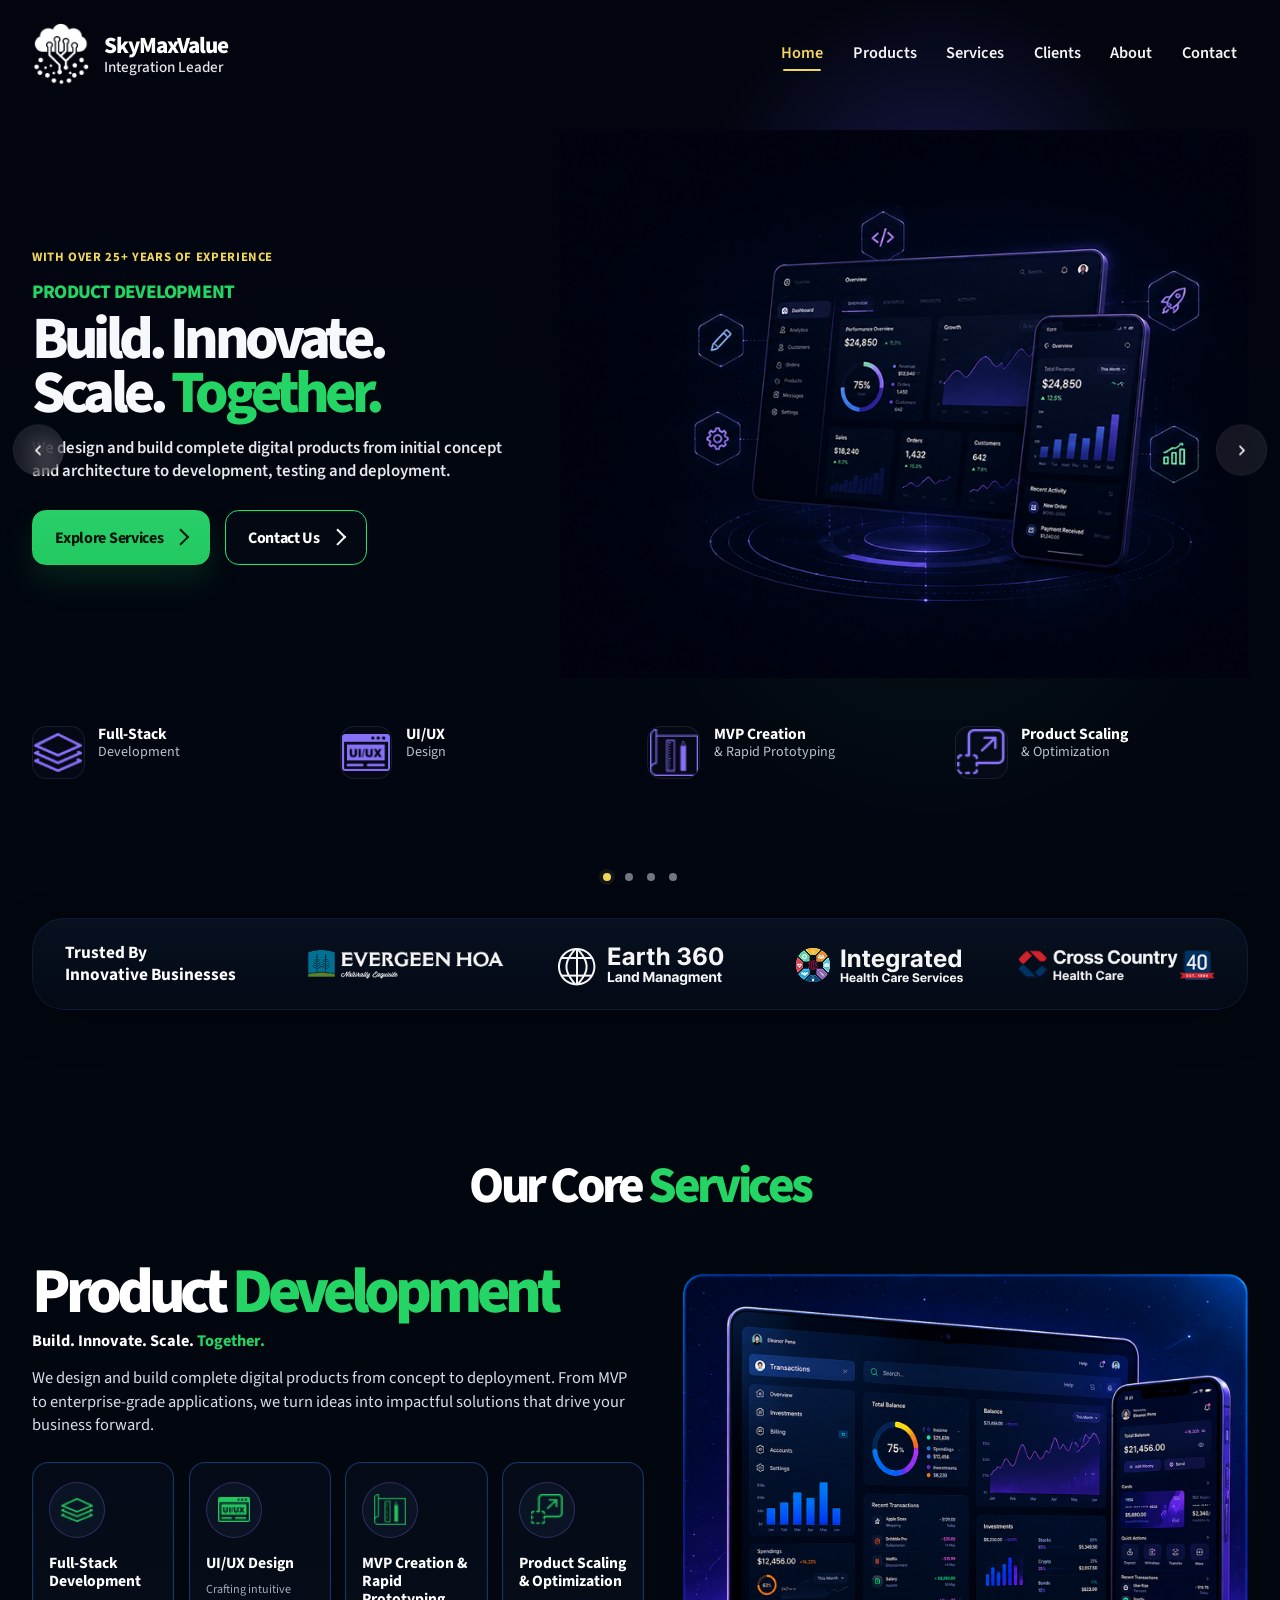
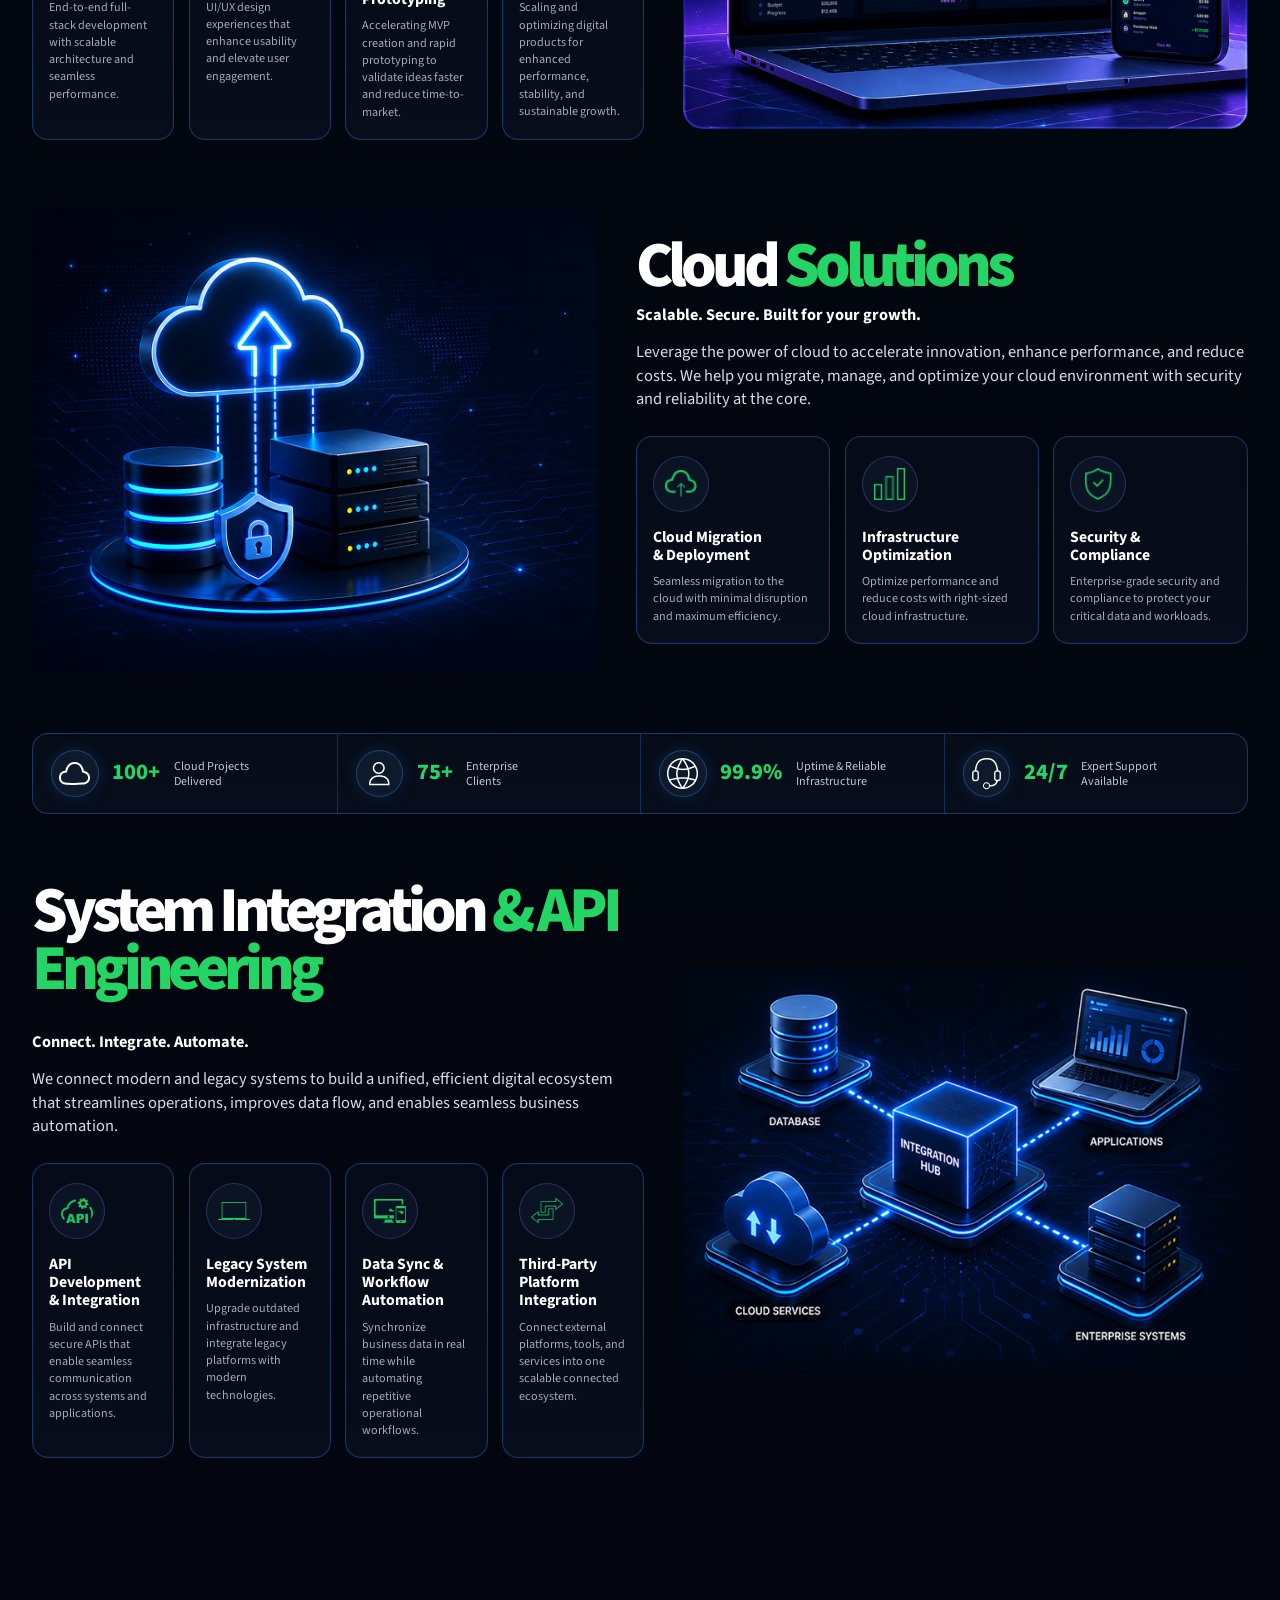
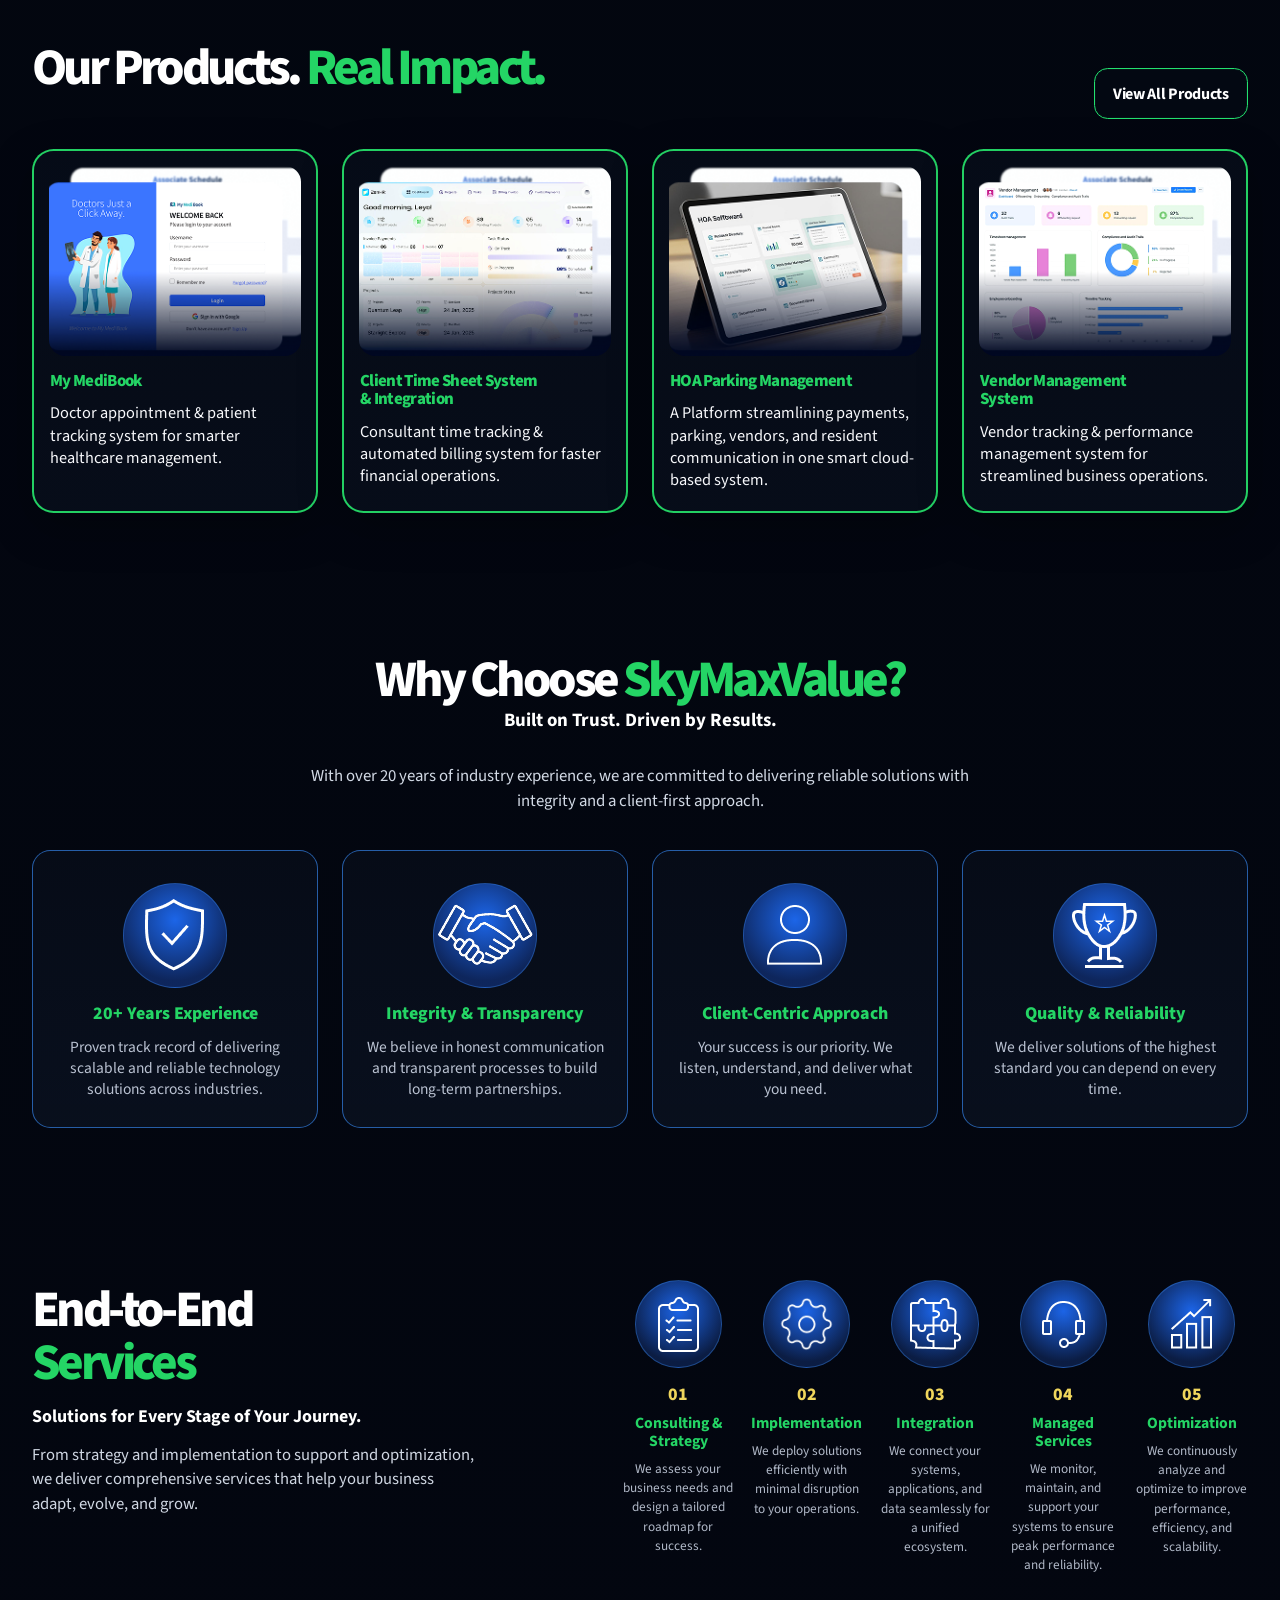
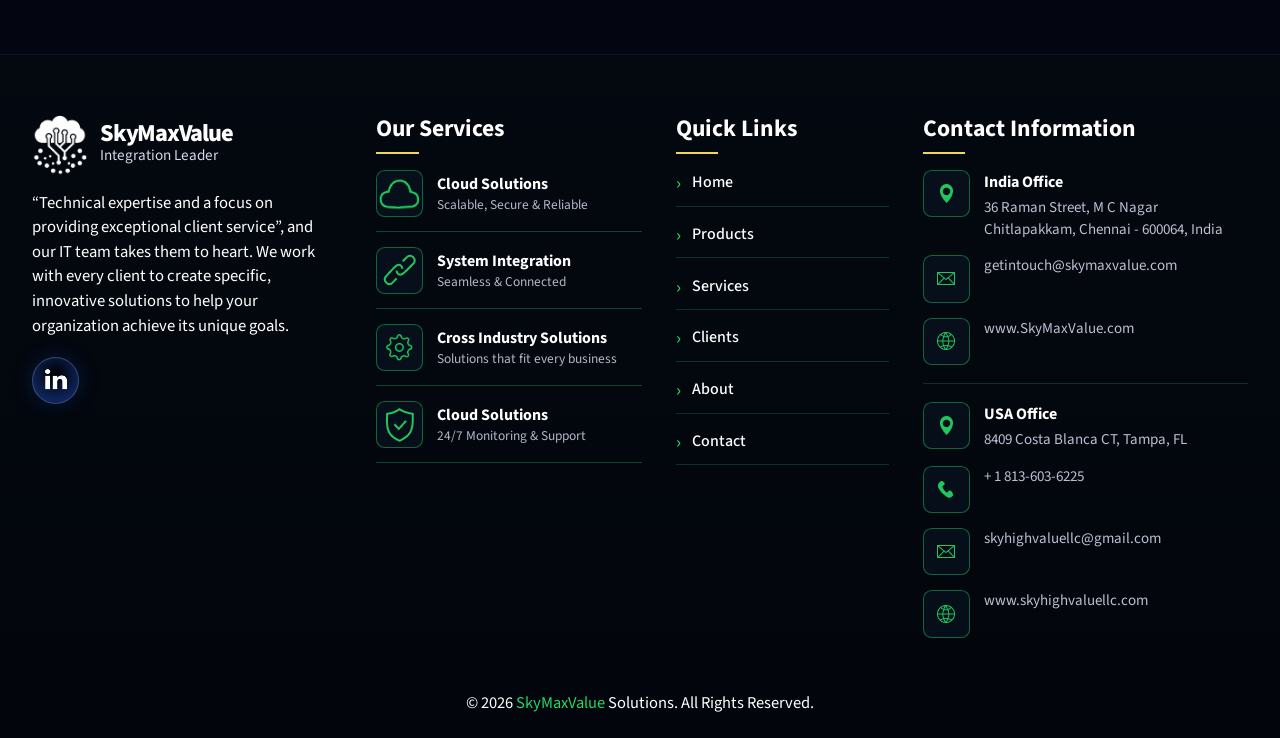
==== commit 4d724d91: "updated product & services" ====
--- a/index.html
+++ b/index.html
@@ -12,7 +12,7 @@
 
   <link rel="stylesheet" href="css/style.css" />
 </head>
-<body>
+<body class="home-page">
   
     
 
@@ -553,7 +553,7 @@
                 <img src="images/product-enterprise.png" alt="Enterprise Time Sheet and Billing System preview" loading="lazy" decoding="async" />
               </div>
               <div class="product-card__body">
-                <h3>Enterprise Time Sheet<br />&amp; Billing System</h3>
+                <h3>Client Time Sheet System<br />&amp; Integration</h3>
                 <p>Consultant time tracking &amp; automated billing system for faster financial operations.</p>
               </div>
             </article>
@@ -565,8 +565,12 @@
                 <img src="images/product-hoa.png" alt="HOA Management and Automation Suite preview" loading="lazy" decoding="async" />
               </div>
               <div class="product-card__body">
-                <h3>HOA Management<br />&amp; Automation Suite</h3>
-                <p>Resident management &amp; community automation system for smarter HOA operations.</p>
+                <h3>HOA Parking Management</h3>
+                <p>A Platform 
+                streamlining payments, parking, 
+                vendors, and resident 
+                communication in one smart 
+                cloud-based system.</p>
               </div>
             </article>
           </div>
--- a/css/style.css
+++ b/css/style.css
@@ -413,7 +413,7 @@
   width: min(100%, 760px);
   height: auto;
   filter:
-    drop-shadow(0 18px 34px rgba(0, 0, 0, 0.28));
+    
 }
 
 
@@ -891,9 +891,8 @@
   width: 100%;
   max-width: 36rem;
   height: auto;
-  filter:
-    drop-shadow(0 26px 60px rgba(0, 0, 0, 0.36))
-    drop-shadow(0 0 32px rgba(64, 95, 255, 0.16));
+
+
 }
 
 .service-metrics {
@@ -2218,4 +2217,38 @@
 
 .disabled-link:hover {
   color: rgba(255,255,255,0.96) !important;
+}
+
+/* =========================================
+ACTIVE NAVIGATION SYSTEM
+========================================= */
+
+/* HOME */
+.home-page .home-link {
+  color: var(--gold);
+}
+
+.home-page .home-link::after {
+  background: var(--gold);
+  transform: scaleX(1);
+}
+
+/* PRODUCTS */
+.products-page .products-link {
+  color: var(--gold);
+}
+
+.products-page .products-link::after {
+  background: var(--gold);
+  transform: scaleX(1);
+}
+
+/* SERVICES */
+.services-page .services-link {
+  color: var(--gold);
+}
+
+.services-page .services-link::after {
+  background: var(--gold);
+  transform: scaleX(1);
 }
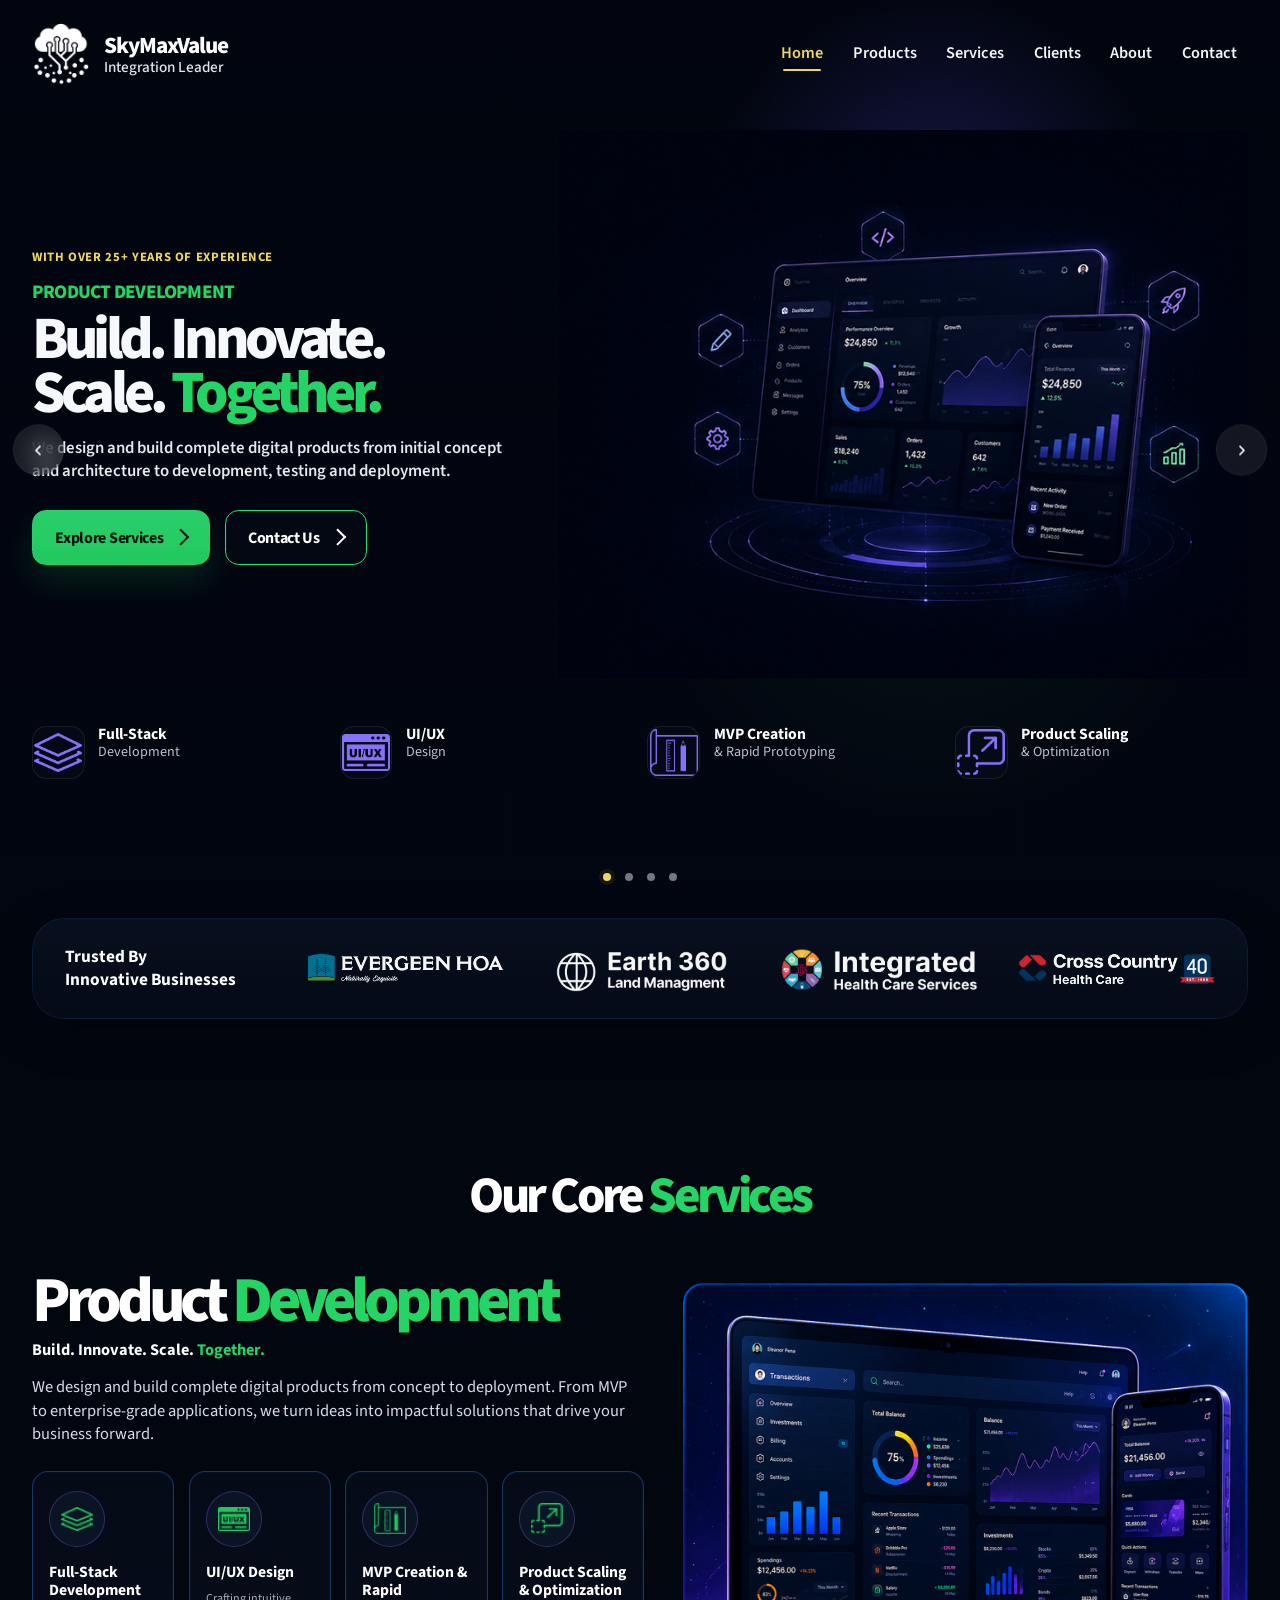
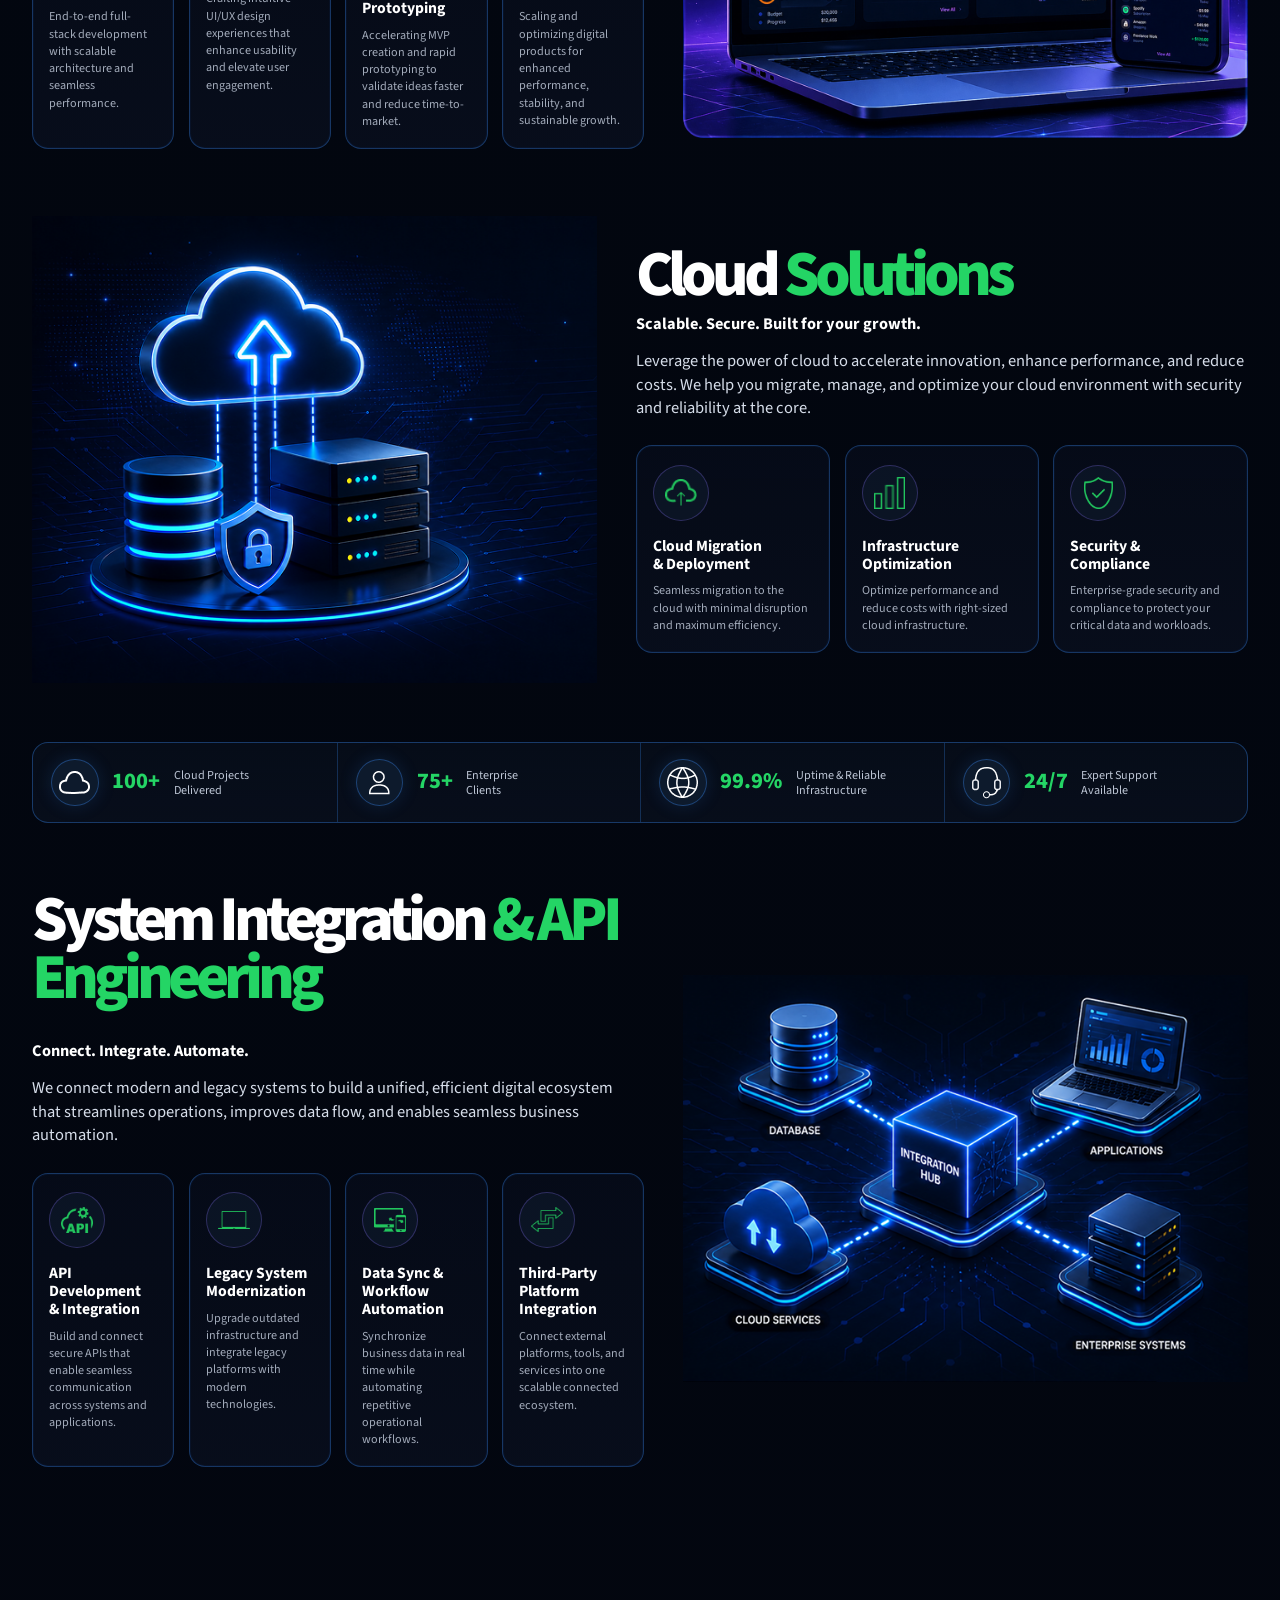
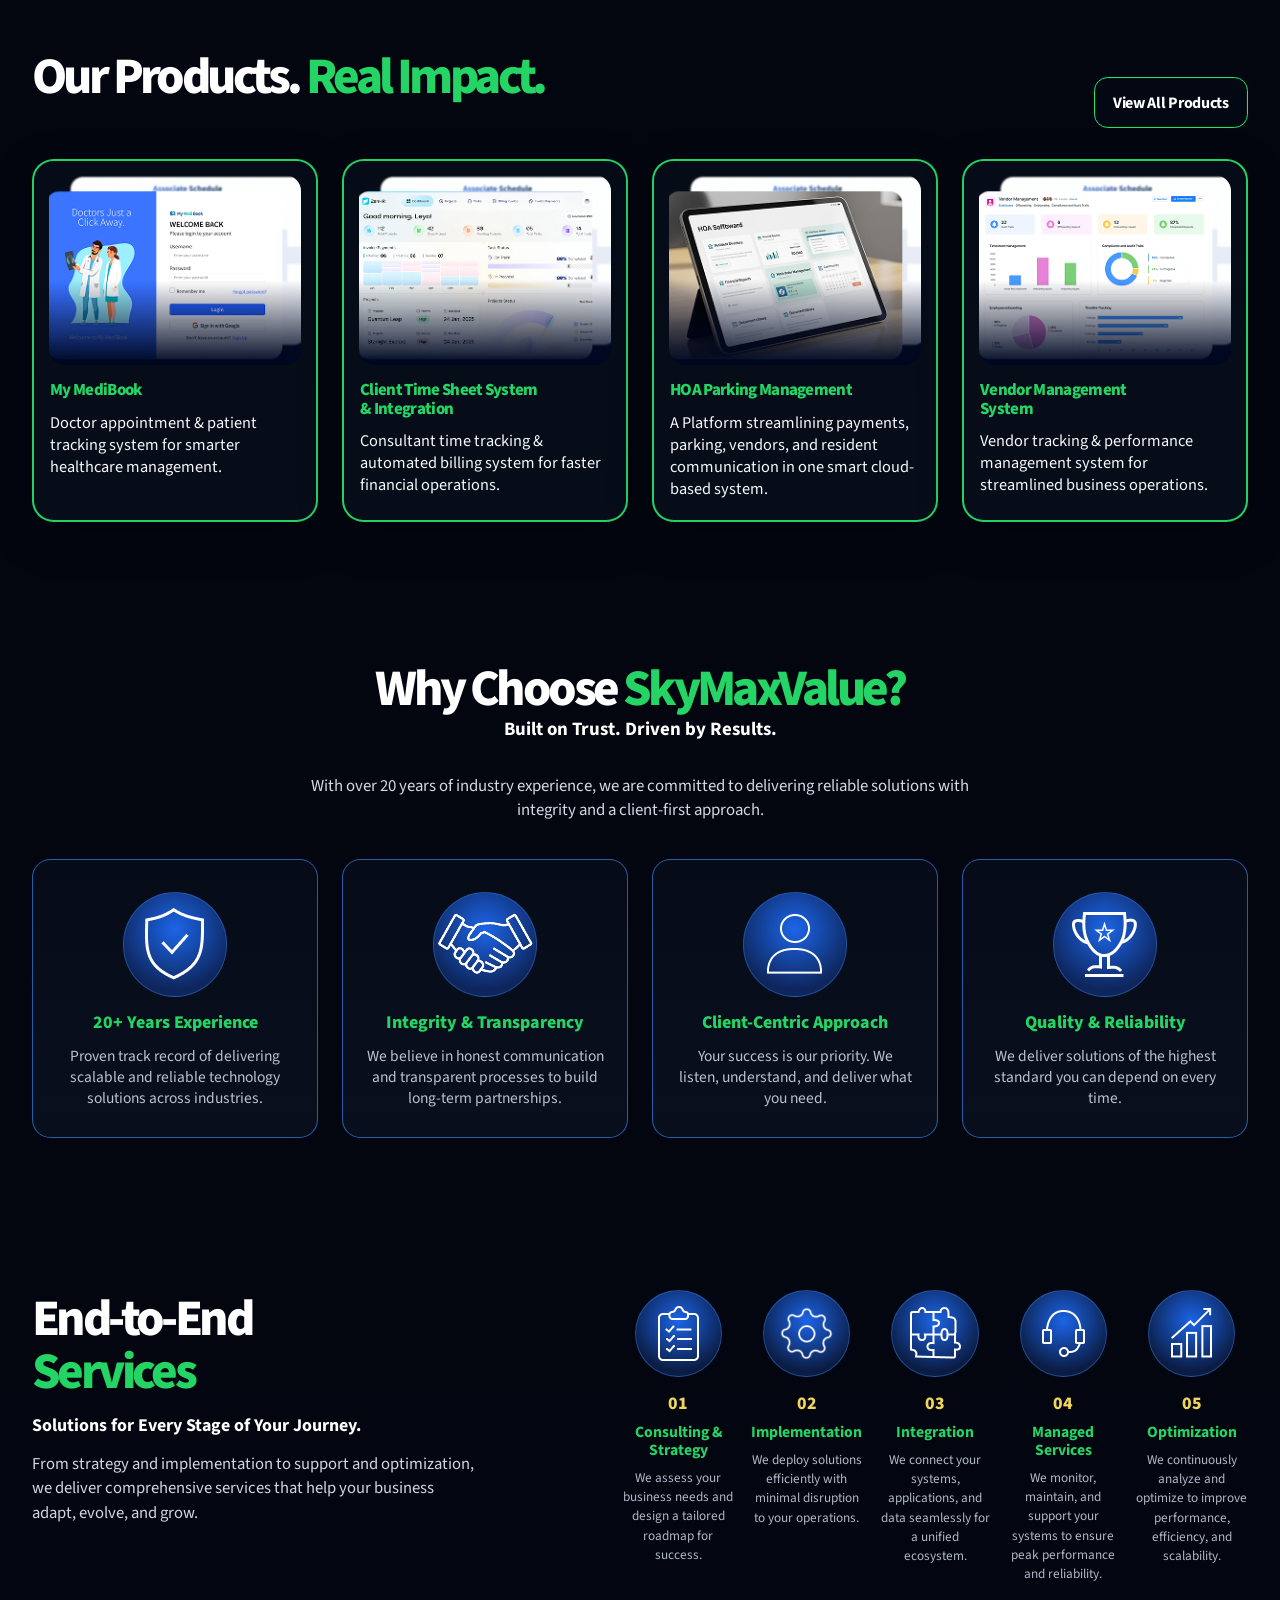
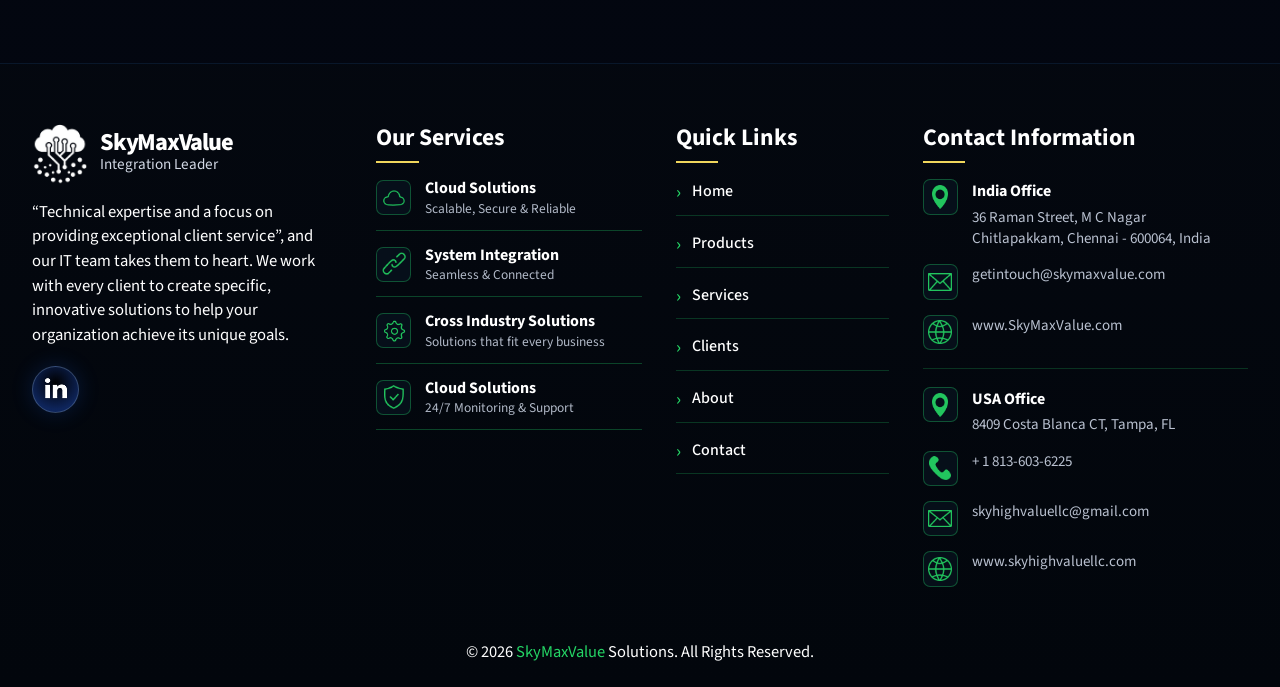
==== commit 426a7bde: "Full Architecture" ====
--- a/index.html
+++ b/index.html
@@ -122,7 +122,7 @@
 
                <article class="hero-feature">
                 <span class="hero-feature__icon hero-feature__icon--violet">
-                  <img src="images/micro.png" alt="Product Scaling Icon">
+                  <img src="images/settings.png" alt="Product Scaling Icon">
                 </span>
                 <div><h3>Microservices</h3><p>&amp; Containerization</p></div>
               </article>
--- a/css/style.css
+++ b/css/style.css
@@ -1275,15 +1275,27 @@
 }
 
 .footer-links__icon {
-  width: 2.95rem;
-  height: 2.95rem;
-  border-radius: 0.55rem;
+  width: 2.2rem;
+  height: 2.2rem;
+
+  border-radius: 0.45rem;
+
   flex: 0 0 auto;
-  display: grid;
-  place-items: center;
-  color: var(--green);
-  border: 1px solid rgba(35, 224, 111, 0.42);
+
+  display: flex;
+  align-items: center;
+  justify-content: center;
+
   background: rgba(8, 18, 30, 0.78);
+  border: 1px solid rgba(35, 224, 111, 0.32);
+}
+
+.footer-links__icon img {
+  width: 1.5rem;
+  height: 1.5rem;
+
+  object-fit: contain;
+  display: block;
 }
 
 .footer-links__icon svg {
@@ -1448,13 +1460,6 @@
 
 
 
-
-
-
-/* =========================================
-   UNIVERSAL ICON SYSTEM
-========================================= */
-
 .ui-icon {
     width: 3rem;
     height: 3rem;
@@ -1485,7 +1490,7 @@
     display: block;
 }
 
-/* SMALL */
+
 .ui-icon--sm {
     width: 2.5rem;
     height: 2.5rem;
@@ -1979,9 +1984,7 @@
     transform: none;
   }
 }
-/* =========================================
-   RESPONSIVE LOGO
-========================================= */
+
 
 @media (max-width: 991.98px) {
 
@@ -2143,9 +2146,7 @@
     opacity: 1;
 }
 
-/* =========================================
-   TABLET
-========================================= */
+
 
 @media (max-width: 991.98px) {
 
@@ -2219,11 +2220,9 @@
   color: rgba(255,255,255,0.96) !important;
 }
 
-/* =========================================
-ACTIVE NAVIGATION SYSTEM
-========================================= */
-
-/* HOME */
+
+
+
 .home-page .home-link {
   color: var(--gold);
 }
@@ -2233,7 +2232,6 @@
   transform: scaleX(1);
 }
 
-/* PRODUCTS */
 .products-page .products-link {
   color: var(--gold);
 }
@@ -2243,7 +2241,7 @@
   transform: scaleX(1);
 }
 
-/* SERVICES */
+
 .services-page .services-link {
   color: var(--gold);
 }
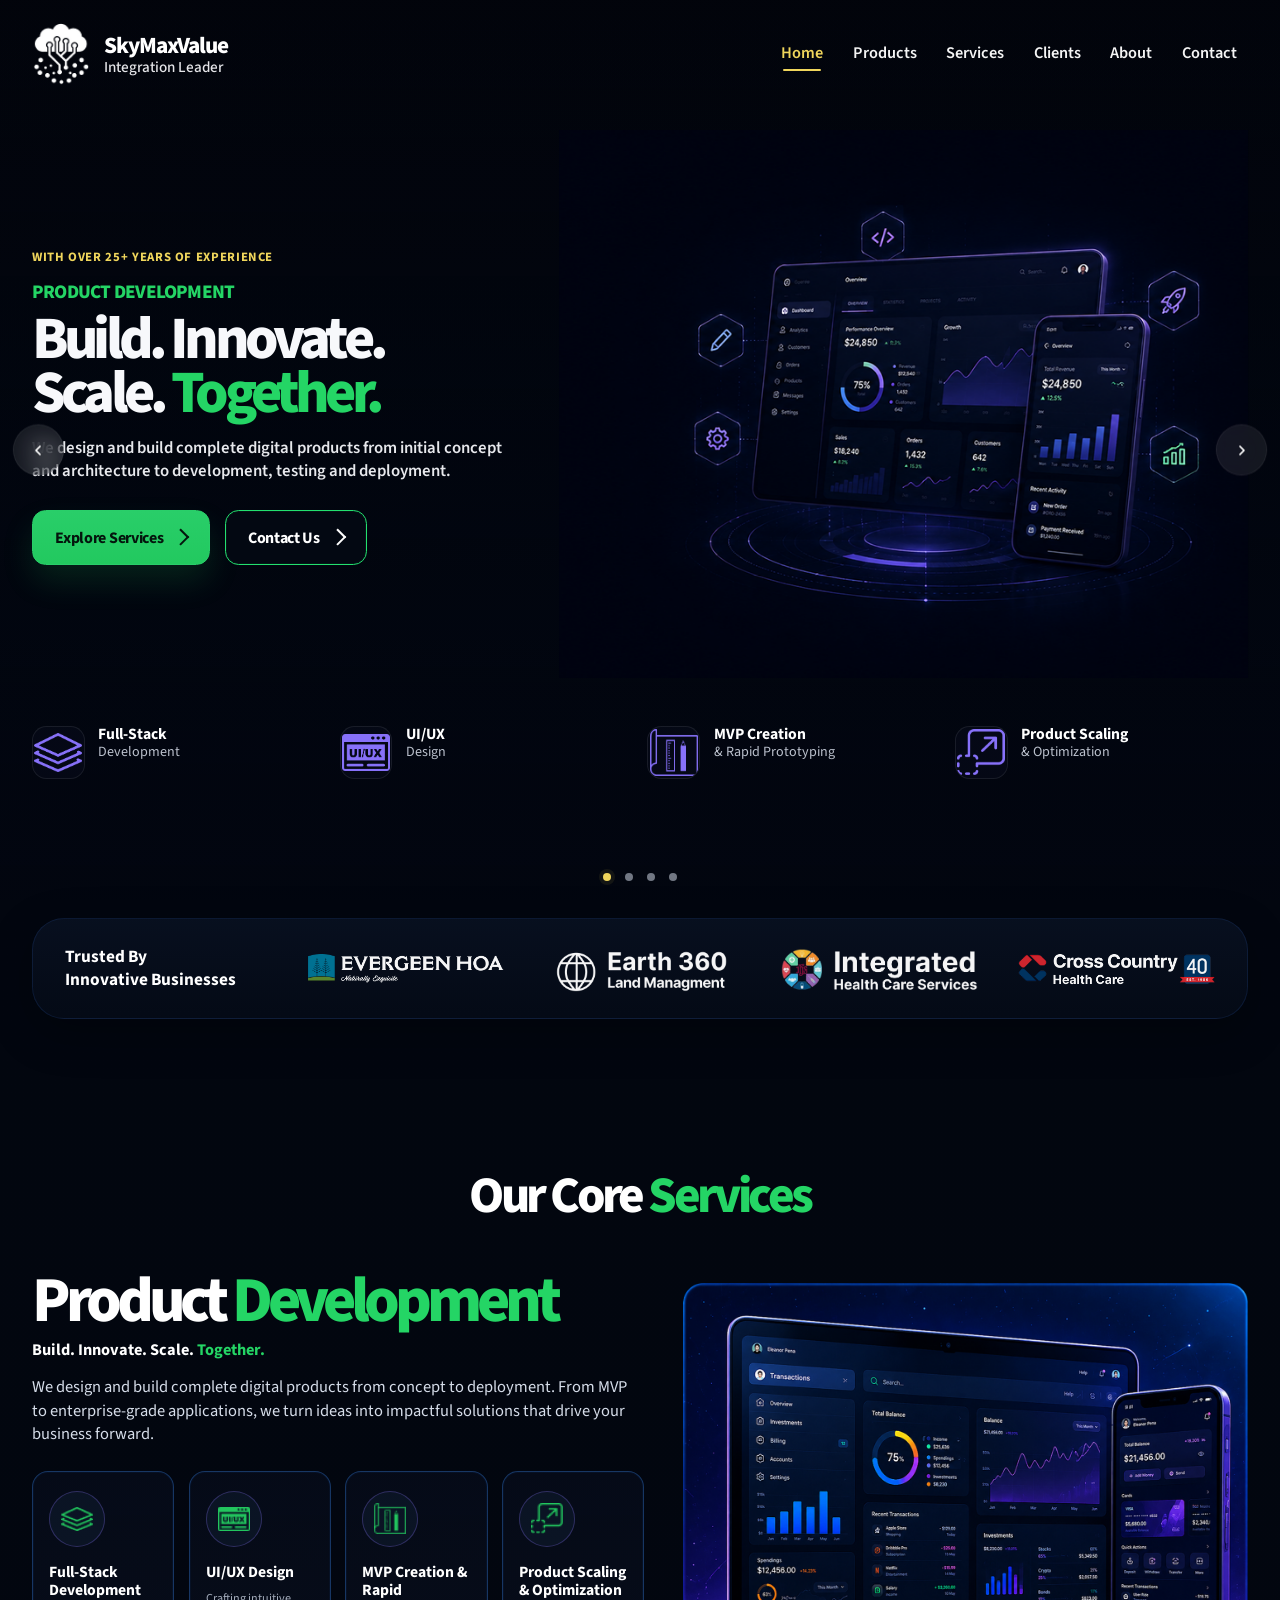
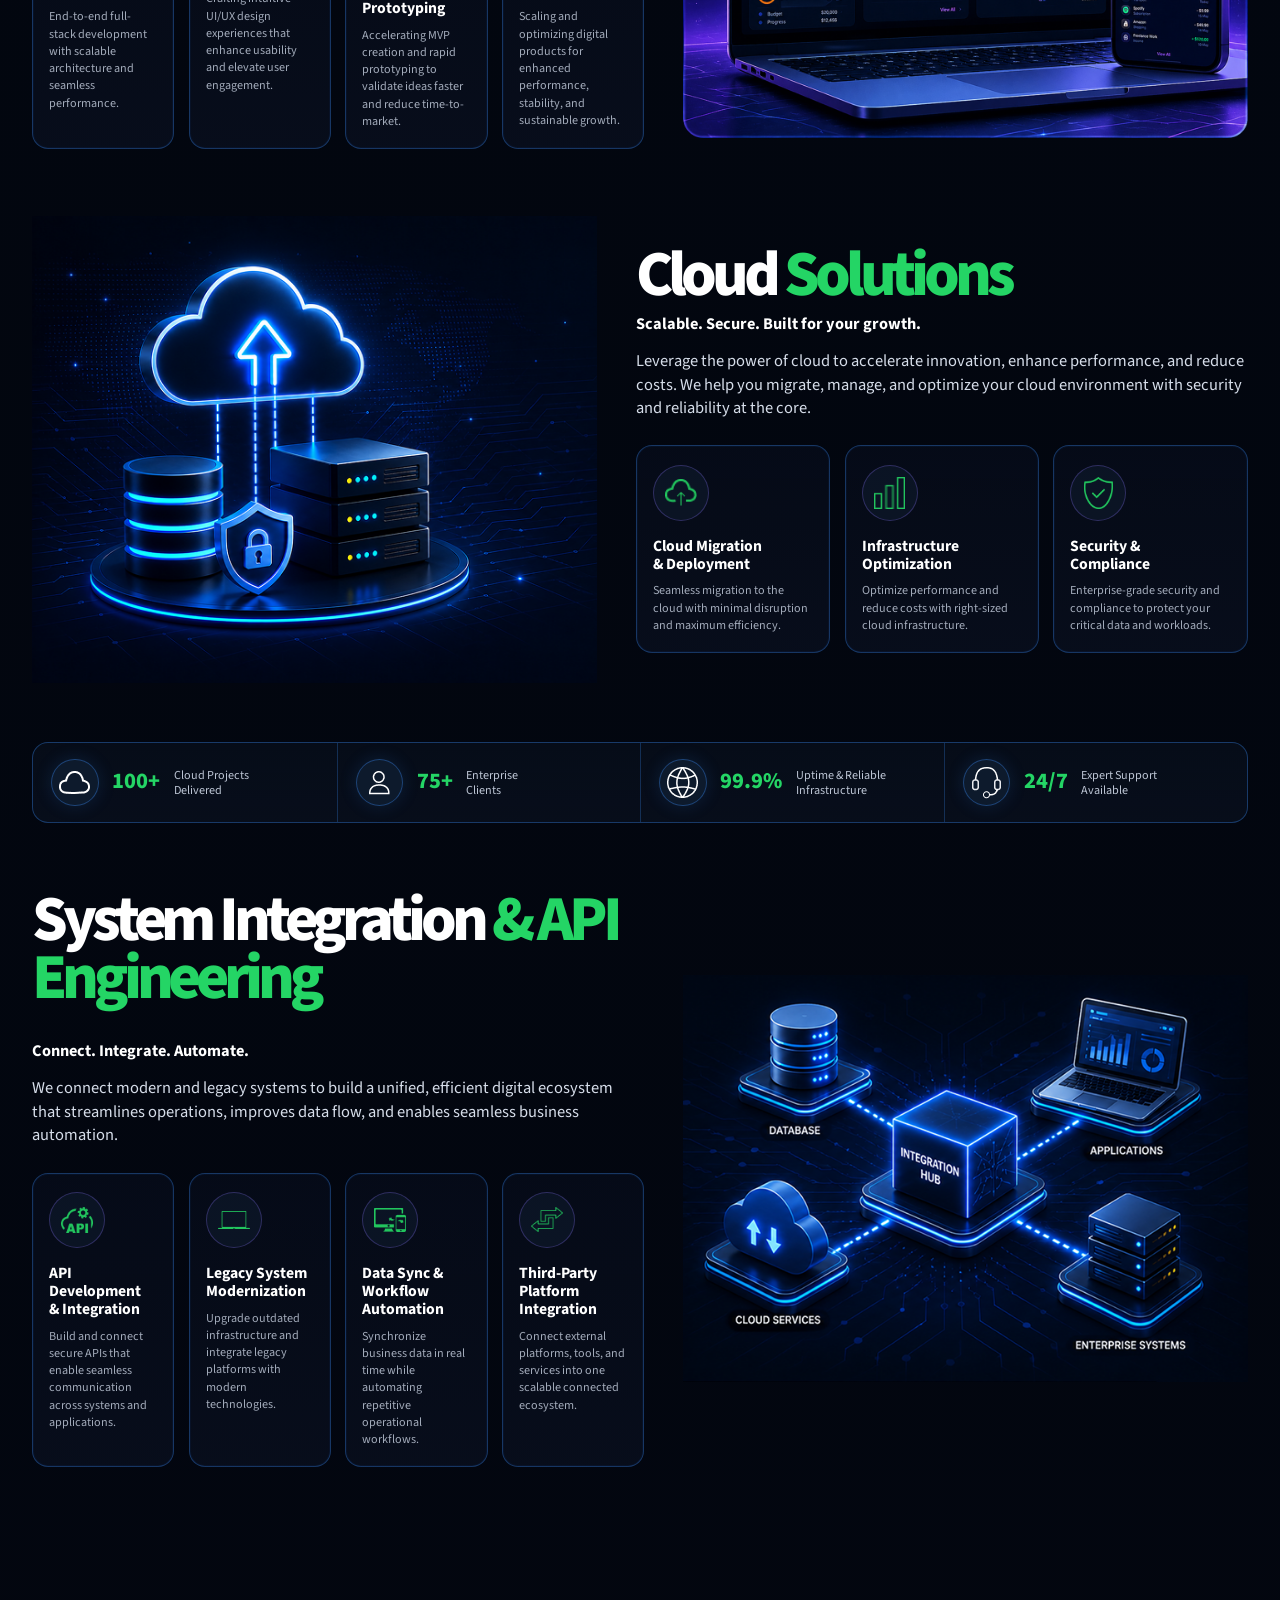
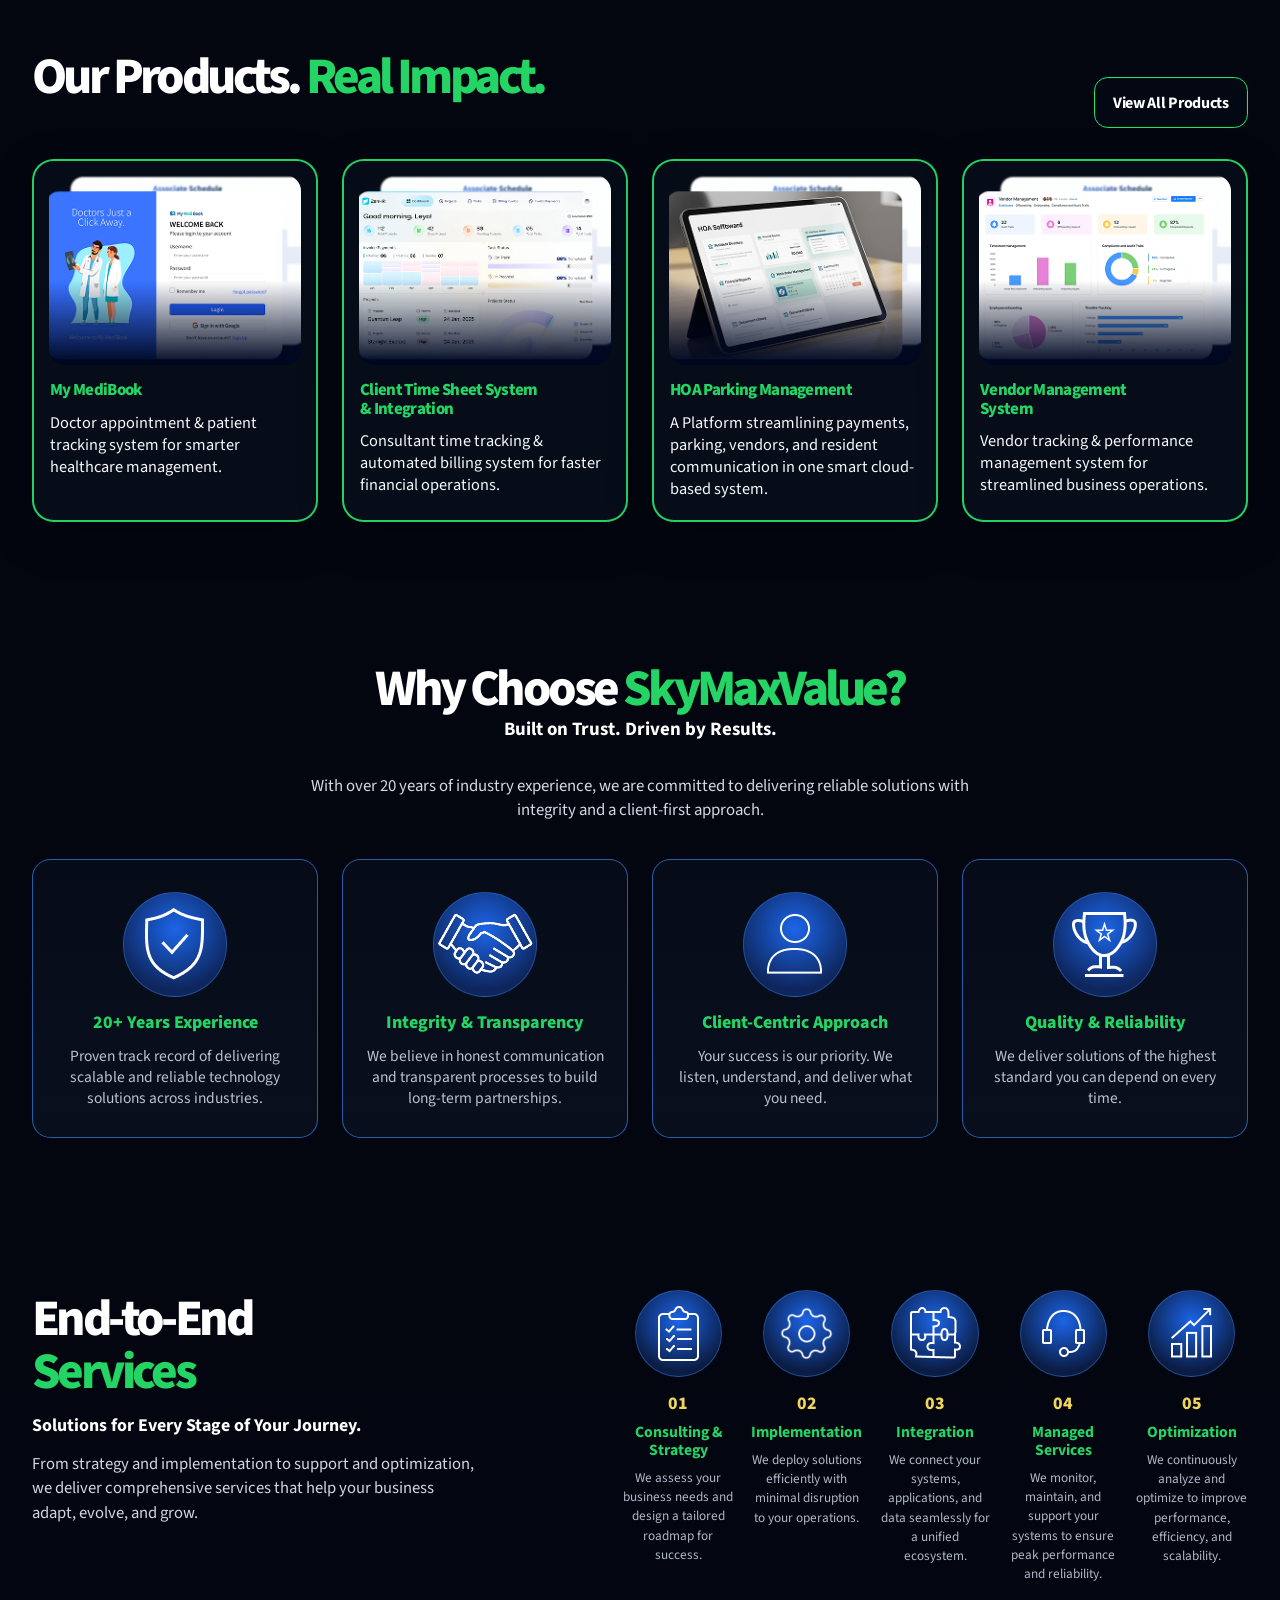
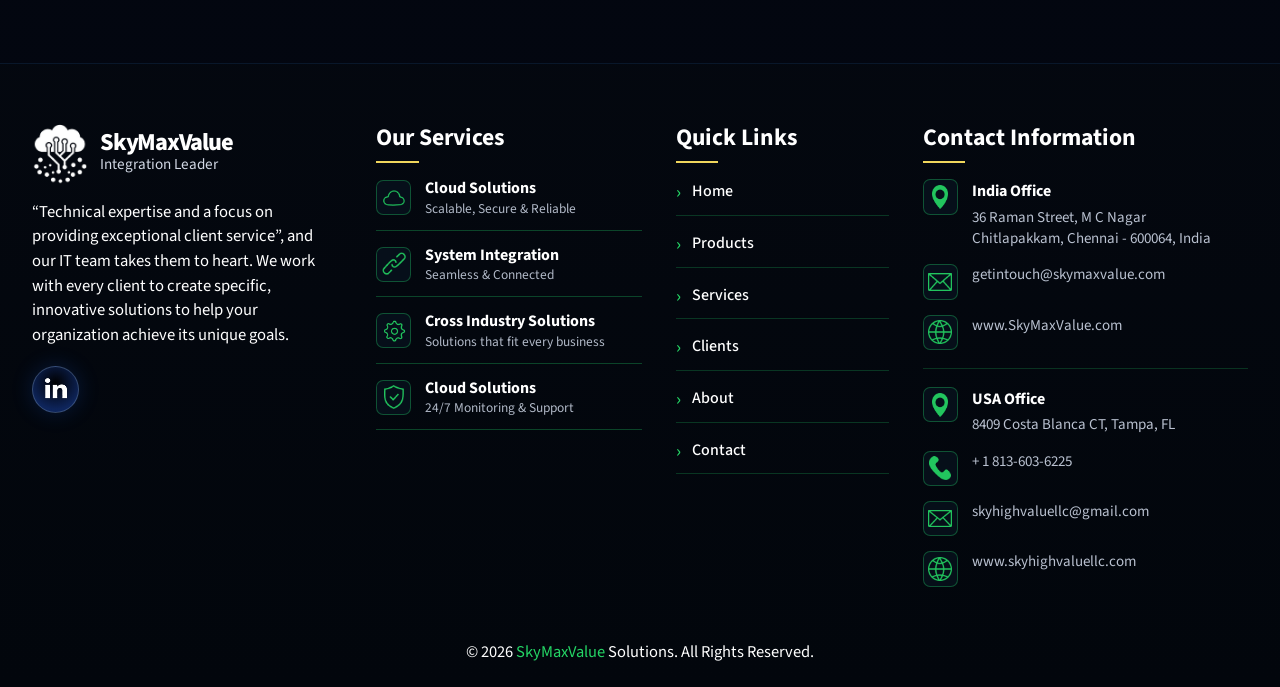
==== commit 1523d66e: "Describe changes" ====
--- a/index.html
+++ b/index.html
@@ -39,14 +39,14 @@
                 <h1 class="hero-copy__title">Build. Innovate.<br />Scale. <span>Together.</span></h1>
                 <p class="hero-copy__text">We design and build complete digital products from initial concept and architecture to development, testing and deployment.</p>
                 <div class="hero-copy__actions">
-                  <a class="btn btn-sky btn-sky--solid" href="#services">Explore Services <span class="btn-arrow" aria-hidden="true"></span></a>
-                  <a class="btn btn-sky btn-sky--outline" href="#contact">Contact Us <span class="btn-arrow" aria-hidden="true"></span></a>
+                  <a class="btn btn-sky btn-sky--solid" href="services.html">Explore Services <span class="btn-arrow" aria-hidden="true"></span></a>
+                  <a class="btn btn-sky btn-sky--outline" href="contact.html">Contact Us <span class="btn-arrow" aria-hidden="true"></span></a>
                 </div>
               </div>
 
               <div class="col-lg-7 col-xl-7 hero-visual">
                 
-                <img class="hero-visual__image" src="images/product.png" alt="Product development dashboard illustration" loading="eager" decoding="async" />
+                <img class="hero-visual__image" src="images/hero-product.png" alt="Product development dashboard illustration" loading="eager" decoding="async" />
               </div>
             </div>
 
@@ -99,8 +99,8 @@
                 <h2 class="hero-copy__title">Secure Cloud.<br />Scalable <span>Growth.</span></h2>
                 <p class="hero-copy__text">We develop cloud-native applications that deliver speed, reliability, and flexibility.</p>
                 <div class="hero-copy__actions">
-                  <a class="btn btn-sky btn-sky--solid" href="#services">Explore Services <span class="btn-arrow" aria-hidden="true"></span></a>
-                  <a class="btn btn-sky btn-sky--outline" href="#contact">Contact Us <span class="btn-arrow" aria-hidden="true"></span></a>
+                  <a class="btn btn-sky btn-sky--solid" href="services.html">Explore Services <span class="btn-arrow" aria-hidden="true"></span></a>
+                  <a class="btn btn-sky btn-sky--outline" href="contact.html">Contact Us <span class="btn-arrow" aria-hidden="true"></span></a>
                 </div>
               </div>
 
@@ -161,8 +161,8 @@
                 <h2 class="hero-copy__title">Connect. Integrate.<br /><span>Automate.</span></h2>
                 <p class="hero-copy__text">We connect new and existing systems to create an unified, efficient digital ecosystem.</p>
                 <div class="hero-copy__actions">
-                  <a class="btn btn-sky btn-sky--solid" href="#services">Explore Services <span class="btn-arrow" aria-hidden="true"></span></a>
-                  <a class="btn btn-sky btn-sky--outline" href="#contact">Contact Us <span class="btn-arrow" aria-hidden="true"></span></a>
+                  <a class="btn btn-sky btn-sky--solid" href="services.html">Explore Services <span class="btn-arrow" aria-hidden="true"></span></a>
+                  <a class="btn btn-sky btn-sky--outline" href="contact.html">Contact Us <span class="btn-arrow" aria-hidden="true"></span></a>
                 </div>
               </div>
 
@@ -224,8 +224,8 @@
                 <h2 class="hero-copy__title">Strategize. Plan.<br />Transform. <span>Succeed.</span></h2>
                 <p class="hero-copy__text">We connect new and existing systems to create an unified, efficient digital ecosystem.</p>
                 <div class="hero-copy__actions">
-                  <a class="btn btn-sky btn-sky--solid" href="#services">Explore Services <span class="btn-arrow" aria-hidden="true"></span></a>
-                  <a class="btn btn-sky btn-sky--outline" href="#contact">Contact Us <span class="btn-arrow" aria-hidden="true"></span></a>
+                  <a class="btn btn-sky btn-sky--solid" href="services.html">Explore Services <span class="btn-arrow" aria-hidden="true"></span></a>
+                  <a class="btn btn-sky btn-sky--outline" href="contact.html">Contact Us <span class="btn-arrow" aria-hidden="true"></span></a>
                 </div>
               </div>
 
@@ -364,7 +364,7 @@
           </div>
 
           <div class="service-block__visual">
-            <img src="images/product-devlopment.png" alt="Product development platform illustration" loading="lazy" decoding="async" />
+            <img src="images/product-development.png" alt="Product development platform illustration" loading="lazy" decoding="async" />
           </div>
         </article>
 
@@ -531,7 +531,7 @@
       <div class="container-xxl">
         <div class="section-head-row">
           <h2 class="section-heading section-heading--left">Our Products. <span>Real Impact.</span></h2>
-          <a class="btn btn-sky btn-sky--outline btn-sky--compact" href="#contact">View All Products</a>
+          <a class="btn btn-sky btn-sky--outline btn-sky--compact" href="products.html">View All Products</a>
         </div>
 
         <div class="row g-4 row-cols-1 row-cols-md-2 row-cols-xl-4">
--- a/css/style.css
+++ b/css/style.css
@@ -276,10 +276,7 @@
 .hero-slide__veil {
   position: absolute;
   inset: 0;
-  background:
-    radial-gradient(circle at 73% 24%, var(--slide-glow) 0, transparent 20%),
-    radial-gradient(circle at 73% 58%, var(--slide-glow-2) 0, transparent 28%),
-    linear-gradient(180deg, rgba(2, 6, 16, 0.72), rgba(2, 6, 16, 0.94));
+  background: transparent;
   pointer-events: none;
 }
 
